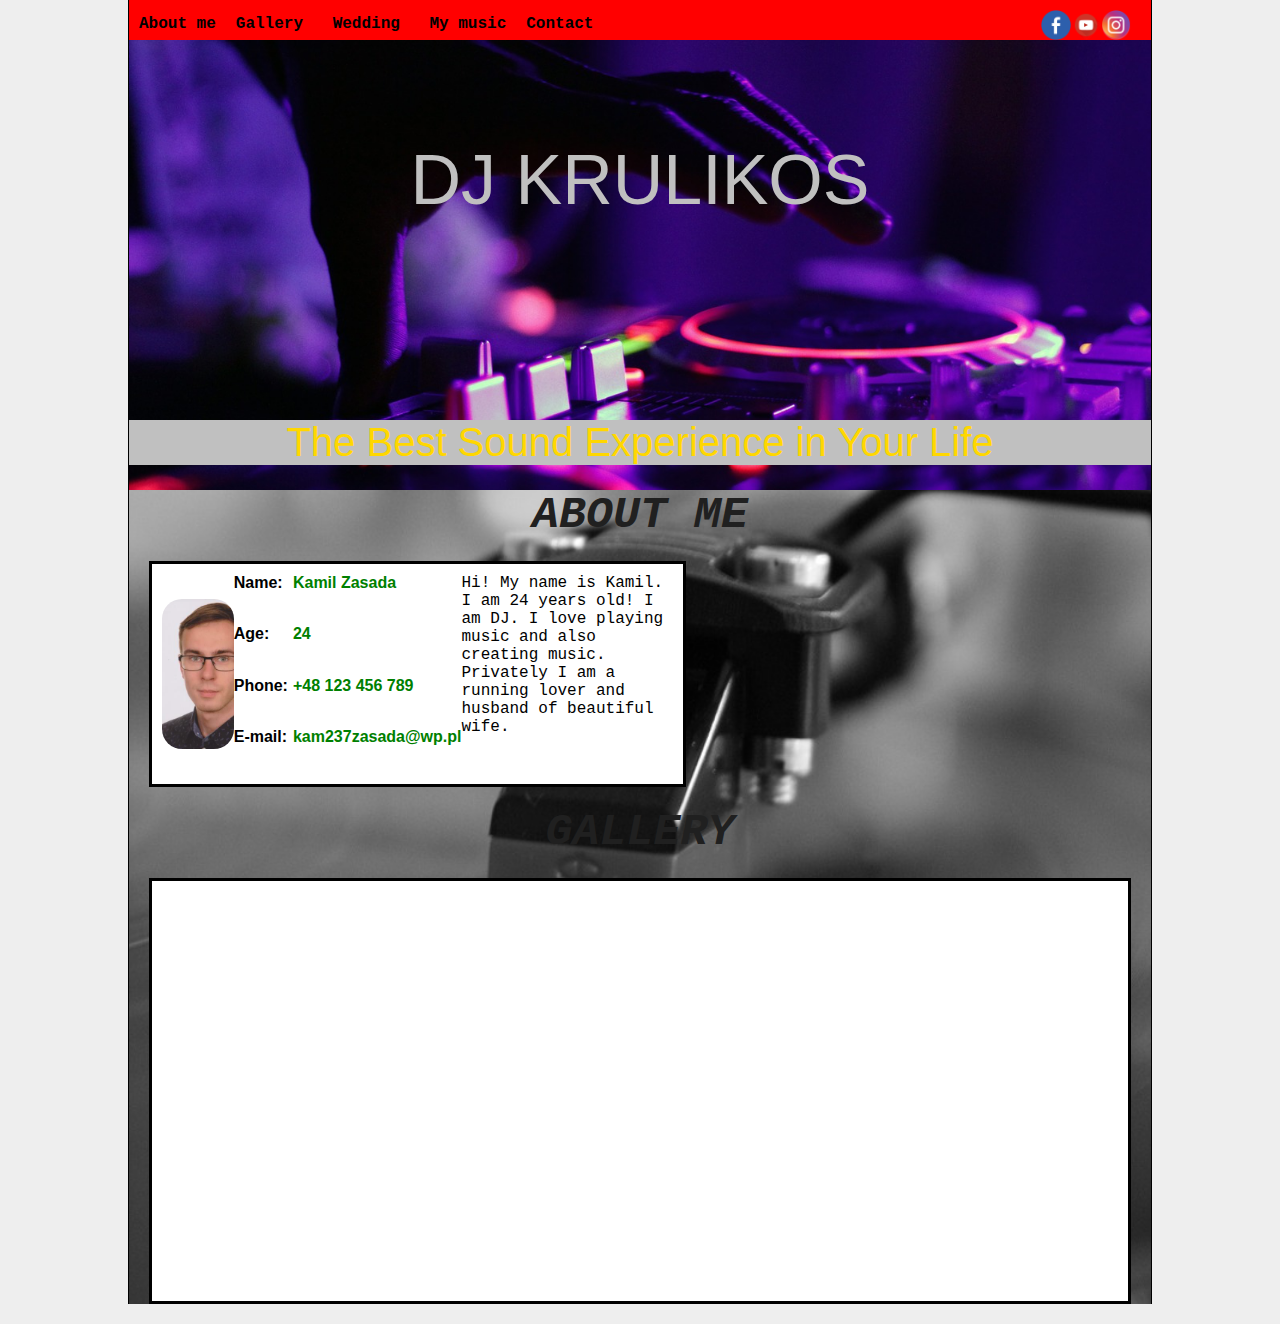
==== index.html @ 4d63aa5a "Add 'welcome', 'about me' and gallery sections" ====
<!DOCTYPE html>
<html lang="pl">
<head>
    <meta charset="utf-8">
    <title></title>
    <meta name="description" content="">
    <meta name="keywords" content="">
    <meta http-equiv="X-UA-Compatible" content="IE=edge, chrome-1">
    <meta name="author" content="Kamil Zasada">
    <link rel="stylesheet" href="css/style.css">
</head>

<body><section class="content"><header class="header">
    <div class="container_buttons">
        <div class="button">About me</div>
        <div class="button">Gallery</div>
        <div class="button">Wedding</div>
        <div class="button">My music</div>
        <div class="button">Contact</div>
    </div>
    <div class="container_icons">
        <div class="icon1 icon"></div>
        <div class="icon2 icon"></div>
        <div class="icon3 icon"></div>
    </div>
</header>
<section class="welcome">
    <div class="welcome_image">
    <div class="welcome_textbox textbox1" id="title">DJ KRULIKOS</div>
    <div class="welcome_textbox textbox2" id="title_2">The Best Sound Experience in Your Life</div>
</div>
</section>

<section class="about_me">
    <div class="section_header">ABOUT ME</div>
    <div class="aboutme_box">
        <div class="personal">
            <div class="first">Name: </div><div class="second">Kamil Zasada</div>
            <div class="first">Age: </div><div class="second">24</div>
            <div class="first">Phone: </div><div class="second">+48 123 456 789</div>
            <div class="first">E-mail: </div><div class="second">kam237zasada@wp.pl</div>
            
        </div>
        <p class="description">Hi! My name is Kamil. I am 24 years old! I am DJ. I love playing music and also creating music. Privately I am a running lover and husband of beautiful wife. </p>
        
        <div class="photo"></div>
    </div>
</section>

<section class="gallery">
        <div class="section_header">GALLERY</div>
        <div class="gallery_box">
            <div class="photos"></div>
            <div class="videos"></div>
        </div>

</section>

</section>
</body>




</html>
---- css/style.css ----
* {margin:0;
padding:0;}

body {
    
    background-color: #eee;
    
}
.content {
    background-image: url("images/background.jpg");
    margin: 0 10% 0 10%;
    border-left: 1px solid black;
    border-right: 1px solid black;
    background-size: cover;
    background-repeat: no-repeat;
}

div {
    font-family: "Courier New", serif;
}

.section_header {
    font-size: 45px;
    color: #202020;
    text-align: center;
    font-style: italic;
    font-weight: bold;
    
} 
.header {
    width: 100%;
    height: 40px;
    position: sticky;
    top: 0px;
    background-color: red;
  
    
    
}

.container_buttons {
    display: grid;
    grid-gap: 20px;
    grid-template-columns: repeat(5, 1fr);
    max-width: 50%;
    height: 40px;
    position: absolute;
    top: 15px;
    left: 10px;
   
    

}

.button {
    
    font-size: 16px;
    font-weight: bold;
    max-width: 80px;
    


}
.container_icons {
    display: grid;
    grid-template-columns: repeat(3, 1fr);
    position: absolute;
    top: 10px;
    right: 20px;


}

.icon {
    width: 30px;
    height: 30px;


}

.icon1 {
    background-image: url("images/facebook.png");
    background-size: contain;
}

.icon2 {
     background-image: url("images/youtube.png");
    background-size: contain; 
}

.icon3 {
    background-image: url("images/instagram.png");
    background-size: contain;
}




.welcome_image {
   
    height: 450px;
    background-image: url("images/welcome.jpg");
    background-size: cover;
    background-position: center;
    background-repeat: no-repeat; 
   
    
}


    

.textbox1 {
    transform: translateY(100px);
    
}

.textbox2 {
    transform: translateY(300px);
    background-color: silver;

}



#title {
    font-size: 70px;
    color: silver;
    font-family: "Helvetica", sans-serif;
    text-align: center;
    
}
#title_2 {
    font-size: 40px;
    color: gold;
    font-family: "Helvetica", sans-serif;
    text-align: center;
    
}

.aboutme_box {
    margin: 20px;
    padding: 10px;
    border: 3px solid black;
    background-color: white;
    width: 50%;
    height: 200px;
    display: flex;
    
    
}
.personal {
    display: grid;
    grid-template-columns: repeat(2, 1fr);
    
    grid-gap: 5px;
    
    
    
    
}
.personal > div {
    font-weight: bold;
    font-family: "Helvetica", sans-serif;
    color: black;

}
.personal .second {
    color: green;
    font-family: "Helvetica", sans-serif;

}



.description {
    
    



}

.photo {
    width: 100%;
    height: 150px; 
    background-image: url("images/photo.png");
    background-size: cover;
    background-repeat: no-repeat;
    border-radius: 20px;
    align-self: center;
    

    
    
    order: -1;
    
    
    
}

.gallery_box {
    margin: 20px;
    padding: 10px;
    border: 3px solid black;
    background-color: white;
    
    height: 400px;
    display: flex;

}
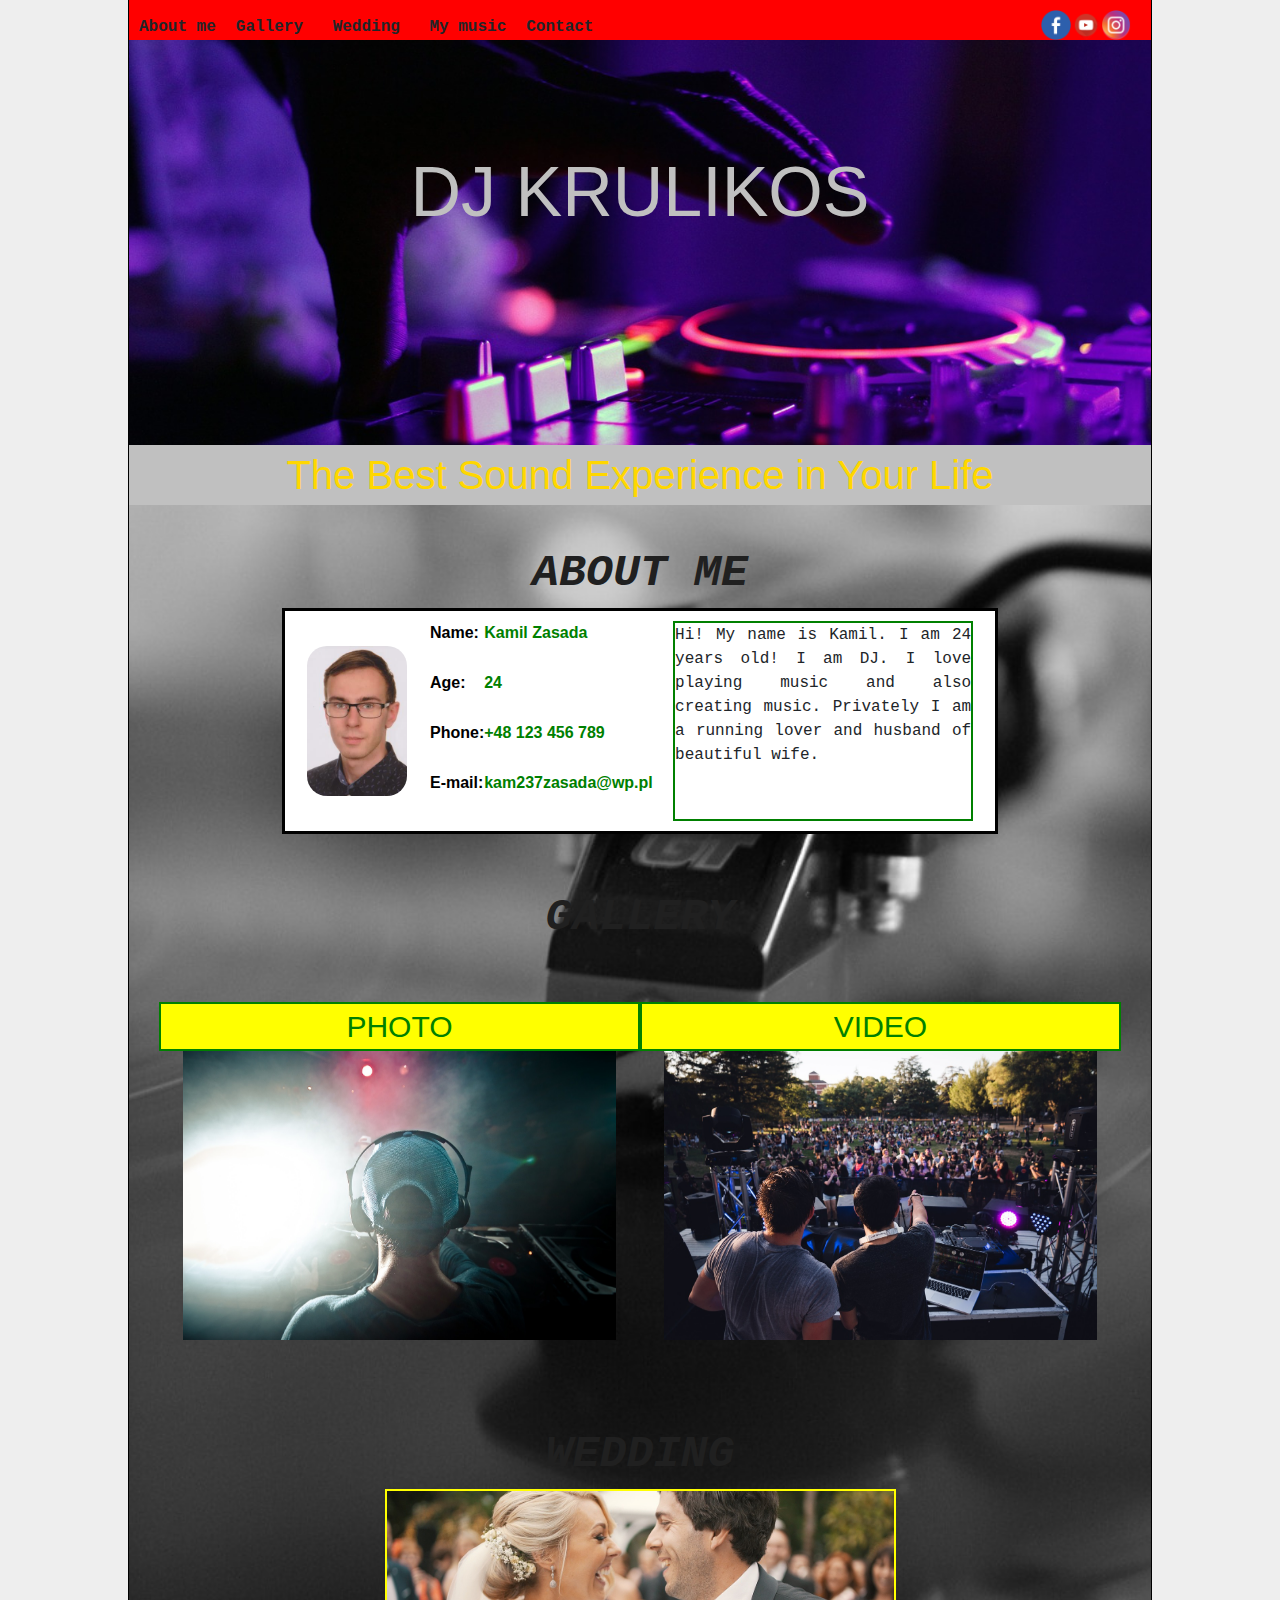
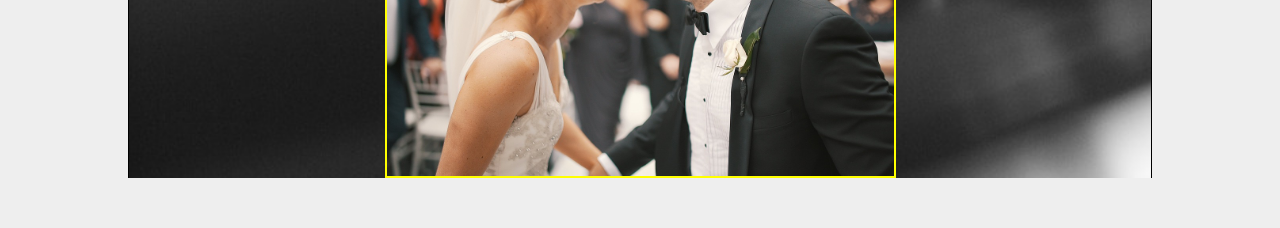
==== commit d8ba9f84: "Complete 'gallery' section, add 'wedding' secion. Add some responsiveness" ====
--- a/index.html
+++ b/index.html
@@ -7,6 +7,7 @@
     <meta name="keywords" content="">
     <meta http-equiv="X-UA-Compatible" content="IE=edge, chrome-1">
     <meta name="author" content="Kamil Zasada">
+    <link rel="stylesheet" href="css/bootstrap/bootstrap.min.css">
     <link rel="stylesheet" href="css/style.css">
 </head>
 
@@ -41,7 +42,7 @@
             <div class="first">E-mail: </div><div class="second">kam237zasada@wp.pl</div>
             
         </div>
-        <p class="description">Hi! My name is Kamil. I am 24 years old! I am DJ. I love playing music and also creating music. Privately I am a running lover and husband of beautiful wife. </p>
+        <div class="description">Hi! My name is Kamil. I am 24 years old! I am DJ. I love playing music and also creating music. Privately I am a running lover and husband of beautiful wife. </div>
         
         <div class="photo"></div>
     </div>
@@ -50,13 +51,29 @@
 <section class="gallery">
         <div class="section_header">GALLERY</div>
         <div class="gallery_box">
-            <div class="photos"></div>
-            <div class="videos"></div>
+            <div class="photos"><div id="photos">PHOTO</div><a href="photo.html" target="_blank"><img src="css/images/photo_1.jpg"></a></div>
+            <div class="videos"><div id="photos">VIDEO</div><a href="http://youtube.com" target="_blank"><img src="css/images/video.jpg"></a></div>
         </div>
 
 </section>
 
+<section class="wedding">
+    <div class="section_header">WEDDING</div>
+        <div class="wedding_box">
+            <div class="photos"><img src="css/images/wedding.jpg"></div>
+            <div class="show_text">Do you need a professional DJ for your Wedding? I can create great atmosphere with the best music. Everybody would be dancing and having really great time. </div>
+        </div>
+        
+
 </section>
+
+</section>
+
+<script src="https://code.jquery.com/jquery-3.3.1.slim.min.js" integrity="sha384-q8i/X+965DzO0rT7abK41JStQIAqVgRVzpbzo5smXKp4YfRvH+8abtTE1Pi6jizo" crossorigin="anonymous"></script>
+	
+	<script src="https://cdnjs.cloudflare.com/ajax/libs/popper.js/1.14.3/umd/popper.min.js" integrity="sha384-ZMP7rVo3mIykV+2+9J3UJ46jBk0WLaUAdn689aCwoqbBJiSnjAK/l8WvCWPIPm49" crossorigin="anonymous"></script>
+	
+	<script src="js/bootstrap.min.js"></script>
 </body>
 
 
--- a/css/style.css
+++ b/css/style.css
@@ -15,8 +15,8 @@
     background-repeat: no-repeat;
 }
 
-div {
-    font-family: "Courier New", serif;
+section {
+    margin-bottom: 50px;
 }
 
 .section_header {
@@ -33,11 +33,11 @@
     position: sticky;
     top: 0px;
     background-color: red;
-  
-    
-    
-}
-
+}
+
+div {
+    font-family: "Courier New", serif;
+}
 .container_buttons {
     display: grid;
     grid-gap: 20px;
@@ -139,21 +139,25 @@
 }
 
 .aboutme_box {
-    margin: 20px;
+    margin-left: 15%;
     padding: 10px;
     border: 3px solid black;
     background-color: white;
-    width: 50%;
-    height: 200px;
+    
+    
     display: flex;
-    
+    width: 70%;
+    flex-wrap:wrap;
+    justify-content: space-around;
+
     
 }
 .personal {
     display: grid;
     grid-template-columns: repeat(2, 1fr);
-    
-    grid-gap: 5px;
+    width: 220px;
+    
+    flex: 100%, 1, 1;
     
     
     
@@ -170,43 +174,143 @@
     font-family: "Helvetica", sans-serif;
 
 }
-
-
-
 .description {
     
-    
-
-
-
-}
+    text-align: justify;
+    align-self: stretch;
+    border: 2px green solid;
+    height: 200px;
+    width: 300px;
+    flex: 100%, 1, 1;
+    word-wrap: break-word;
+}
+
 
 .photo {
-    width: 100%;
+    width: 100px;
     height: 150px; 
     background-image: url("images/photo.png");
     background-size: cover;
     background-repeat: no-repeat;
     border-radius: 20px;
     align-self: center;
-    
-
-    
-    
     order: -1;
-    
-    
+    flex: 100%, 1, 1;
     
 }
 
 .gallery_box {
     margin: 20px;
     padding: 10px;
-    border: 3px solid black;
-    background-color: white;
+    
     
     height: 400px;
     display: flex;
-
-}
-
+    flex-wrap:wrap;
+    justify-content: space-around;
+   
+
+}
+
+.photos {
+   
+width: 45%;
+min-width: 200px;
+align-self: center;
+flex-grow: 1;
+
+
+}
+
+.photos img {
+    width: 90%;
+    height: auto;
+    position:relative;
+    left: 5%;
+    
+   
+
+}
+
+.videos {
+    
+    width: 45%;
+    min-width: 200px;
+    align-self: center;
+    flex-grow:1;
+    
+}
+.videos img {
+    width: 90%;
+    height: auto;
+    position:relative;
+    left: 5%;
+   
+    
+   
+
+}
+#photos {
+    font-family: "Helvetica", sans-serif;
+    font-size: 30px;
+    color: green;
+    text-align: center;
+    
+    width: 100%;
+    
+    
+    background-color: yellow;
+    border: 2px green solid;
+    box-sizing: border-box;
+
+}
+#videos {
+    font-family: "Helvetica", sans-serif;
+    font-size: 30px;
+    color: green;
+    text-align: center;
+    
+    width: 100%;
+    
+    
+    background-color: yellow;
+    border: 2px green solid;
+    box-sizing: border-box;
+
+}
+.wedding_box {
+    display: flex;
+    justify-content: center;
+    position: relative;
+    border: 2px solid yellow;
+    width: 50%;
+    height: auto;
+    margin-left: 25%;
+    margin-right: 25%;
+
+}
+.wedding_box .photos img {
+
+    width: 100%;
+    height: auto;
+    left: 0;
+}
+
+.show_text {
+    position: absolute;
+    left: 10px;
+    right: 2%;
+    bottom: 2%;
+    color: yellow;
+    text-align: center;
+    opacity: 0;
+    background-color: black;
+    transition: 1s ease-in-out;
+
+}
+.wedding_box:hover .show_text {
+    
+    opacity:0.8;
+
+}
+
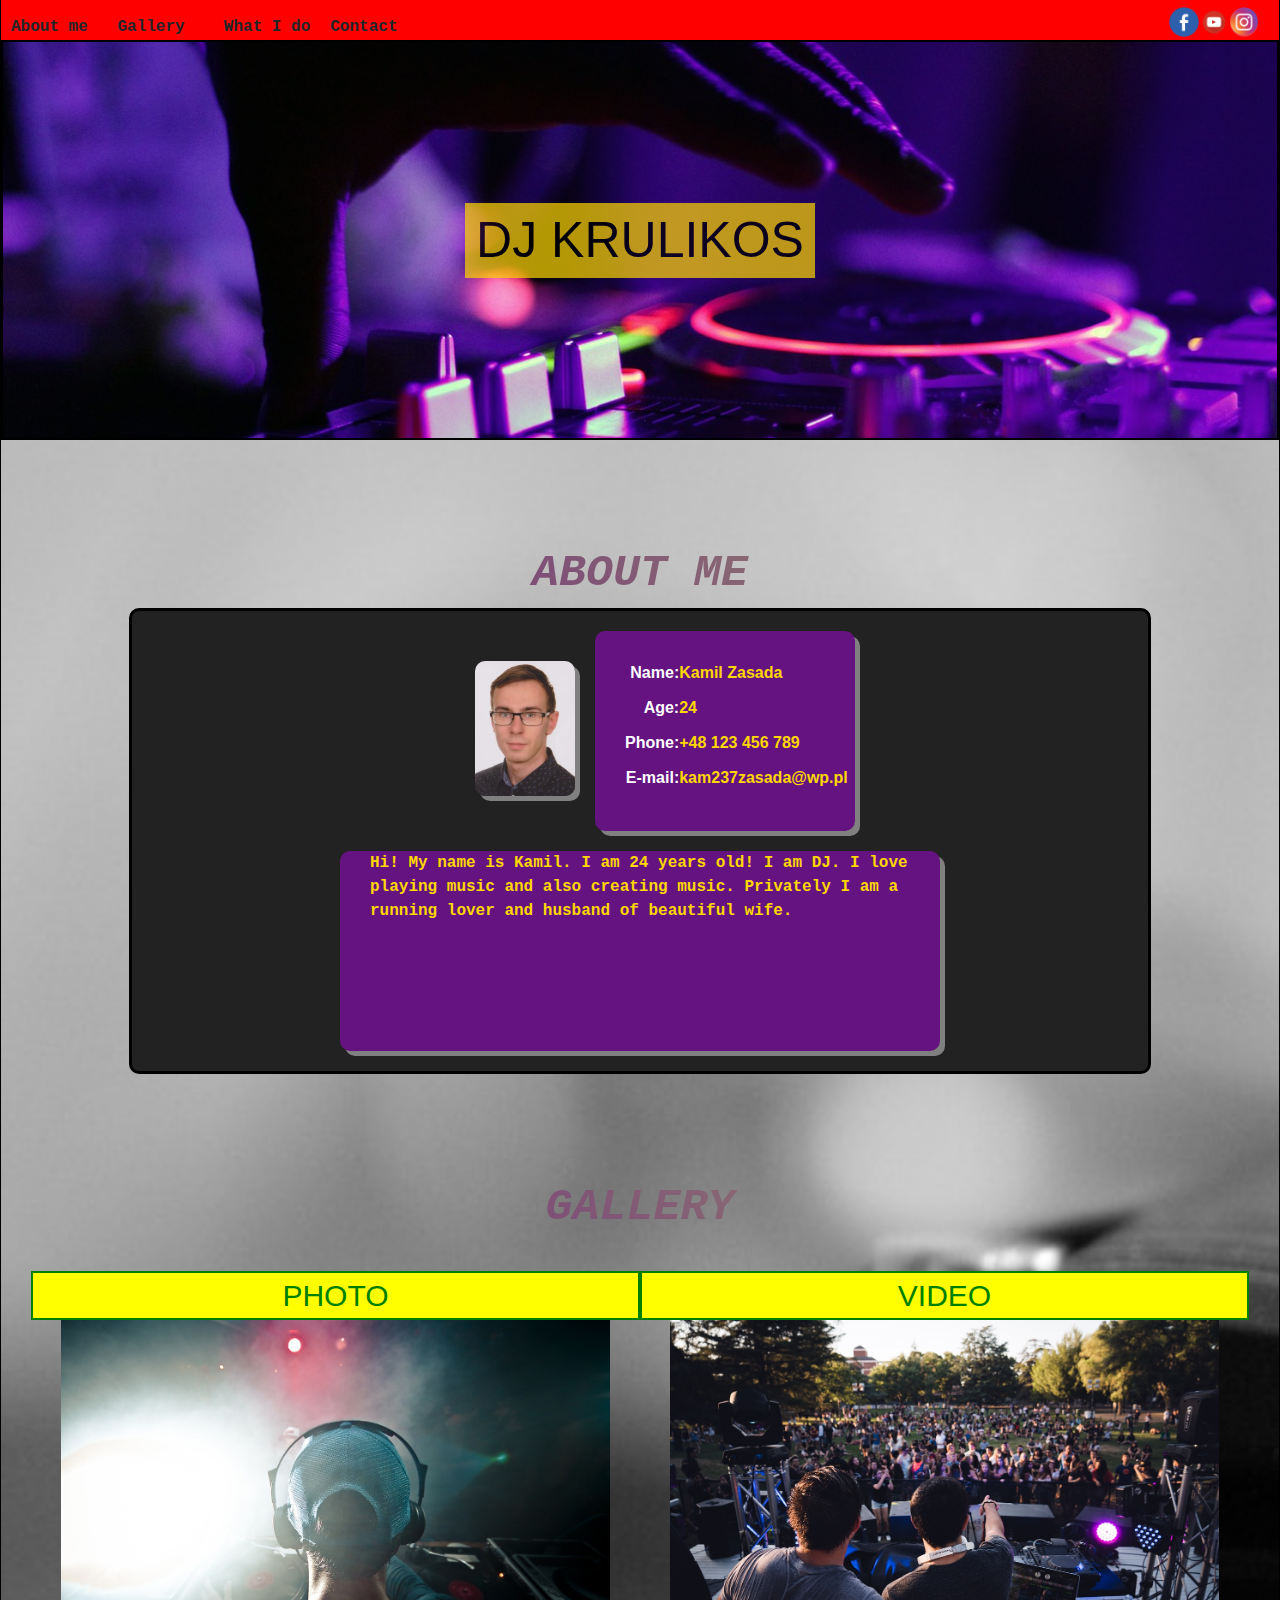
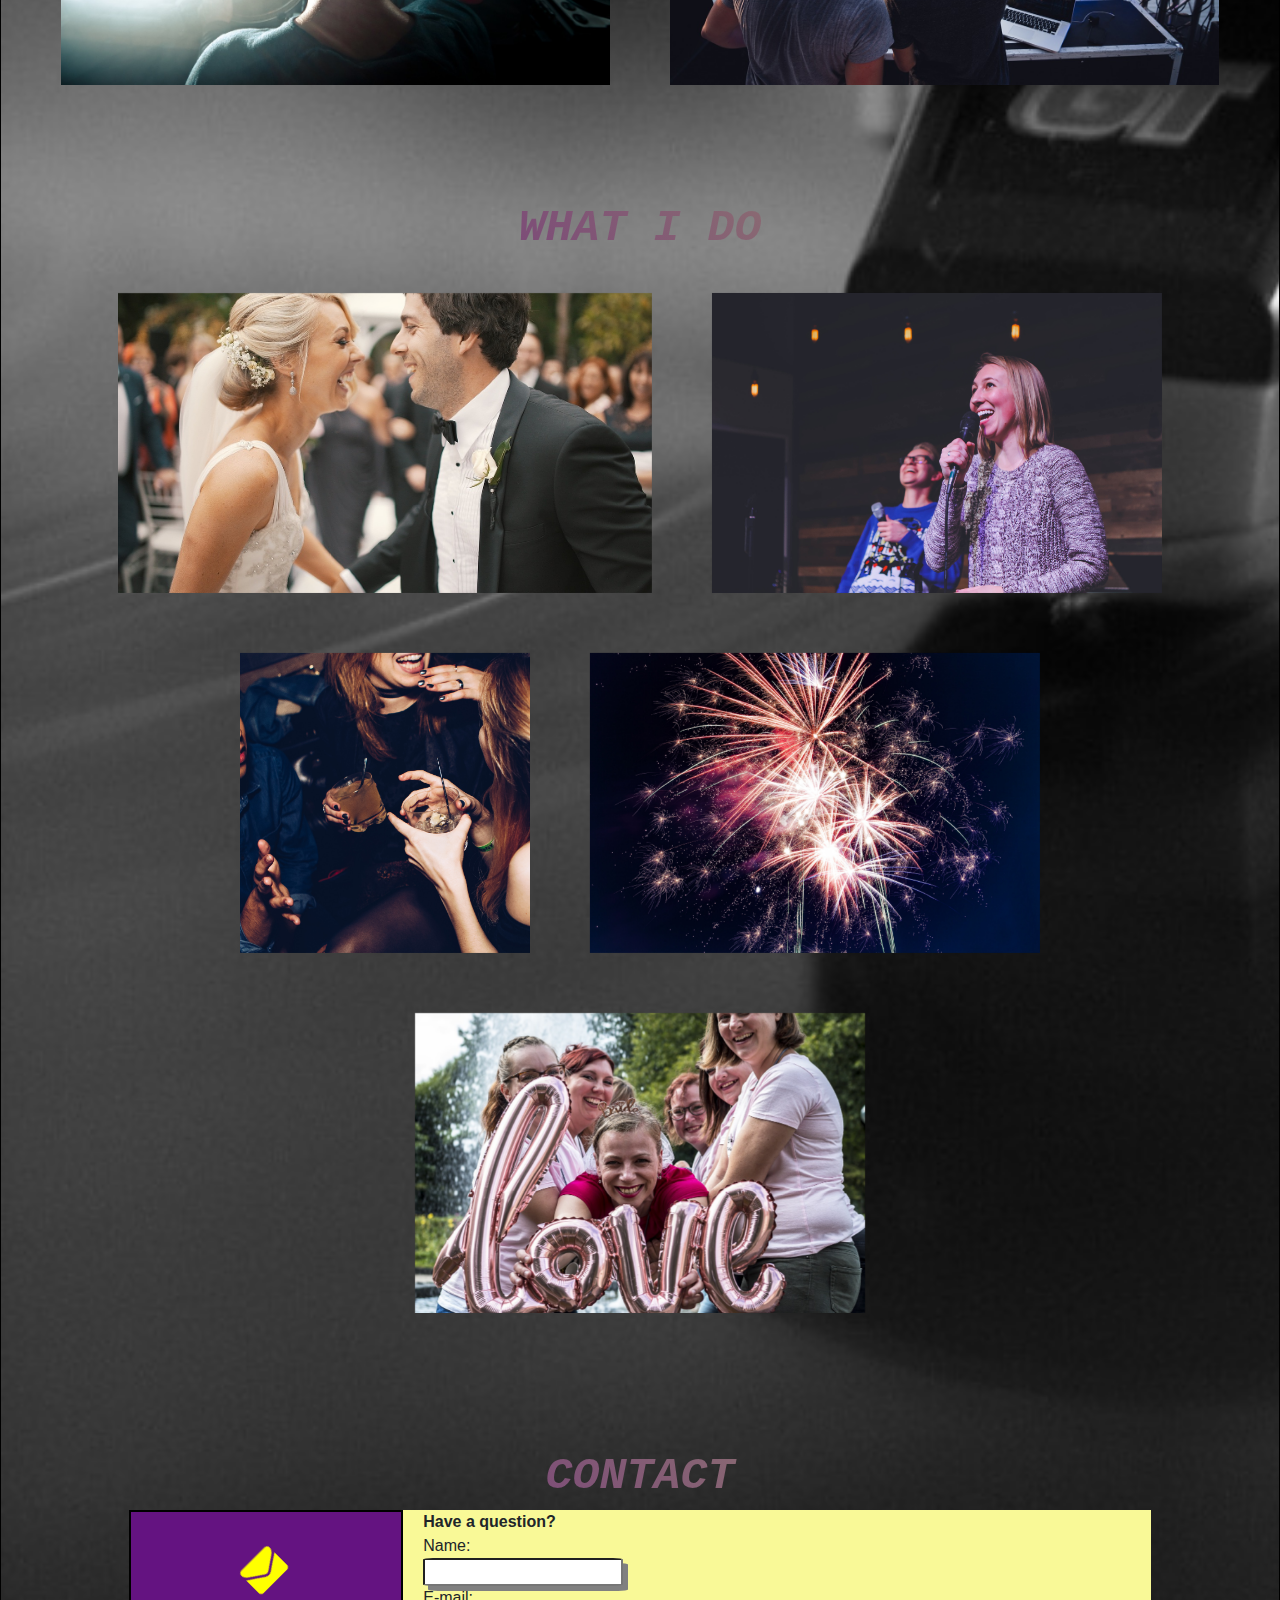
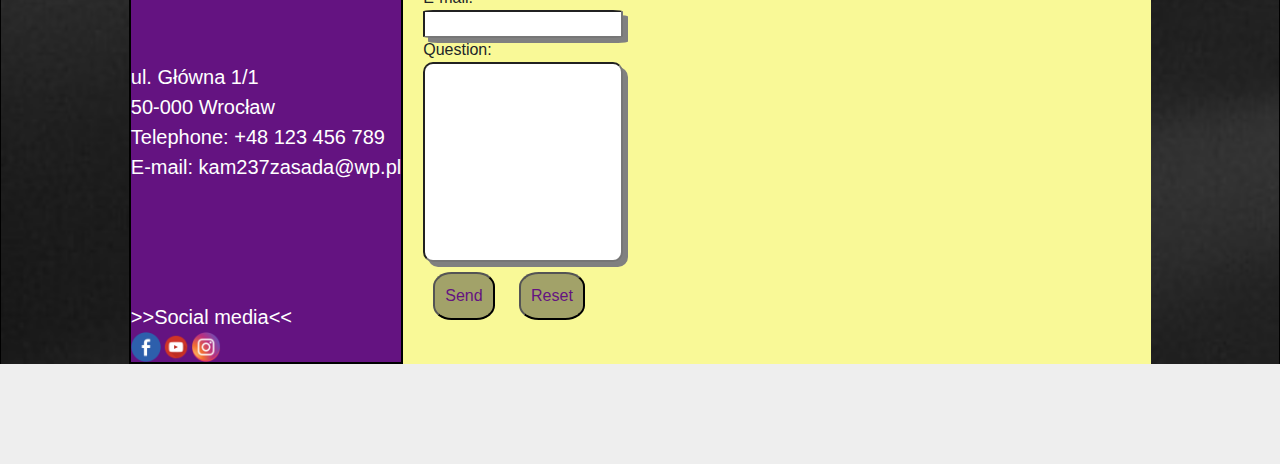
==== commit 46c228b3: "Add all content, including forms, contact, 'what i do' section. Change some styling and add transiti" ====
--- a/index.html
+++ b/index.html
@@ -1,5 +1,5 @@
 <!DOCTYPE html>
-<html lang="pl">
+<html lang="en">
 <head>
     <meta charset="utf-8">
     <title></title>
@@ -9,15 +9,18 @@
     <meta name="author" content="Kamil Zasada">
     <link rel="stylesheet" href="css/bootstrap/bootstrap.min.css">
     <link rel="stylesheet" href="css/style.css">
+    <link rel="stylesheet" href="fontello/css/fontello.css">
 </head>
 
-<body><section class="content"><header class="header">
+<body>
+<section class="content">
+
+<header class="header">
     <div class="container_buttons">
-        <div class="button">About me</div>
-        <div class="button">Gallery</div>
-        <div class="button">Wedding</div>
-        <div class="button">My music</div>
-        <div class="button">Contact</div>
+        <div class="menu_button">About me</div>
+        <div class="menu_button">Gallery</div>
+        <div class="menu_button">What I do</div>
+        <div class="menu_button">Contact</div>
     </div>
     <div class="container_icons">
         <div class="icon1 icon"></div>
@@ -28,8 +31,7 @@
 <section class="welcome">
     <div class="welcome_image">
     <div class="welcome_textbox textbox1" id="title">DJ KRULIKOS</div>
-    <div class="welcome_textbox textbox2" id="title_2">The Best Sound Experience in Your Life</div>
-</div>
+    </div>
 </section>
 
 <section class="about_me">
@@ -44,29 +46,67 @@
         </div>
         <div class="description">Hi! My name is Kamil. I am 24 years old! I am DJ. I love playing music and also creating music. Privately I am a running lover and husband of beautiful wife. </div>
         
-        <div class="photo"></div>
+        <div class="photo"><img src="css/images/photo.png"></div>
     </div>
 </section>
 
 <section class="gallery">
         <div class="section_header">GALLERY</div>
         <div class="gallery_box">
-            <div class="photos"><div id="photos">PHOTO</div><a href="photo.html" target="_blank"><img src="css/images/photo_1.jpg"></a></div>
-            <div class="videos"><div id="photos">VIDEO</div><a href="http://youtube.com" target="_blank"><img src="css/images/video.jpg"></a></div>
+            <div class="photos"><div id="photos">PHOTO</div><a class="link_photos"href="photo.html" target="_blank"><img src="css/images/photo_1.jpg" alt="Photos"><p class="overlay_text_photo"><i class="icon-camera"></i>Show More</p></a></div>
+            <div class="videos"><div id="photos">VIDEO</div><a class="link_videos" href="http://youtube.com" target="_blank"><img src="css/images/video.jpg" alt="Videos"><p class="overlay_text_video"><i class="icon-youtube"></i>Go to YT Channel</p></a></div>
         </div>
 
 </section>
 
-<section class="wedding">
-    <div class="section_header">WEDDING</div>
-        <div class="wedding_box">
-            <div class="photos"><img src="css/images/wedding.jpg"></div>
-            <div class="show_text">Do you need a professional DJ for your Wedding? I can create great atmosphere with the best music. Everybody would be dancing and having really great time. </div>
-        </div>
+<section class="whatido">
+    <div class="section_header">WHAT I DO</div>
+        <div class="whatido_box">
+            <div class="item wedding"><img src="css/images/wedding.jpg" alt="wedding">
+            <p class="show_text">Wedding</p></div>
+            <div class="item karaoke"><img src="css/images/karaoke.jpg">
+            <p class="show_text">Karaoke</p></div>
+            <div class="item party"><img src="css/images/party.jpg">
+            <p class="show_text">Party</p></div>
+            <div class="item newyearseve"><img src="css/images/newyearseve.jpg">
+            <p class="show_text">New Year's Eve</p></div>
+            <div class="item bacheloretteparty"><img src="css/images/bachelorette.jpg">
+            <p class="show_text">Bachelorette Party</p></div>
+                </div>
         
 
 </section>
+<section class="contact">
+    <div class="section_header">CONTACT</div>
+    <div class="contact_box">
+        <div class="data">
+            <div class="icon_mail"><i class="icon-mail-alt"></i></div><br>
+            ul. Główna 1/1<br>
+            50-000 Wrocław<br>
+            Telephone: +48 123 456 789<br>
+            E-mail: kam237zasada@wp.pl<br>
+            <br><br><br><br>
+            >>Social media<<
+            <div class="social_media">
+                <div class="icon icon1"></div>
+                <div class="icon icon2"></div>
+                <div class="icon icon3"></div>
+            </div>
+    </div>
+        <div class="form">
+           <strong>Have a question?</strong>
+            <form action="mailto:kam237zasada@wp.pl" method="post">
+                Name: <br><input class="input" type="text" name="name"><br>
+                E-mail:  <br> <input class=" input"type="text" name="email"><br>
+                Question:<br> <input class="input question"type="text" name="question"><br>
+                <input class="button" type="submit" value="Send">
+                <input class="button" type="reset" value="Reset">
 
+            </form>
+        </div>
+    </div>
+
+</section>
 </section>
 
 <script src="https://code.jquery.com/jquery-3.3.1.slim.min.js" integrity="sha384-q8i/X+965DzO0rT7abK41JStQIAqVgRVzpbzo5smXKp4YfRvH+8abtTE1Pi6jizo" crossorigin="anonymous"></script>
--- a/css/style.css
+++ b/css/style.css
@@ -8,7 +8,6 @@
 }
 .content {
     background-image: url("images/background.jpg");
-    margin: 0 10% 0 10%;
     border-left: 1px solid black;
     border-right: 1px solid black;
     background-size: cover;
@@ -16,12 +15,14 @@
 }
 
 section {
-    margin-bottom: 50px;
+    margin-bottom: 100px;
 }
 
 .section_header {
     font-size: 45px;
-    color: #202020;
+    background: linear-gradient(45deg,#641381, #A2A269);
+    background-clip: text;
+    -webkit-text-fill-color:transparent;
     text-align: center;
     font-style: italic;
     font-weight: bold;
@@ -52,11 +53,11 @@
 
 }
 
-.button {
+.menu_button {
     
     font-size: 16px;
     font-weight: bold;
-    max-width: 80px;
+    max-width: 150px;
     
 
 
@@ -65,7 +66,7 @@
     display: grid;
     grid-template-columns: repeat(3, 1fr);
     position: absolute;
-    top: 10px;
+    top: 7px;
     right: 20px;
 
 
@@ -97,12 +98,16 @@
 
 
 .welcome_image {
-   
-    height: 450px;
+    height: 400px;
+
     background-image: url("images/welcome.jpg");
     background-size: cover;
     background-position: center;
     background-repeat: no-repeat; 
+    border: 2px solid black;
+    display:flex;
+    justify-content: center;
+
    
     
 }
@@ -111,53 +116,47 @@
     
 
 .textbox1 {
-    transform: translateY(100px);
-    
-}
-
-.textbox2 {
-    transform: translateY(300px);
-    background-color: silver;
-
-}
+    color: black;
+    background-color: gold;
+    width: 350px;
+    align-self: center;
+    opacity: 0.7;
+    
+}
+
 
 
 
 #title {
-    font-size: 70px;
-    color: silver;
-    font-family: "Helvetica", sans-serif;
-    text-align: center;
-    
-}
-#title_2 {
-    font-size: 40px;
-    color: gold;
-    font-family: "Helvetica", sans-serif;
-    text-align: center;
-    
+    font-size: 50px;
+    font-family: "Helvetica", sans-serif;
+    text-align: center;
 }
 
 .aboutme_box {
-    margin-left: 15%;
     padding: 10px;
     border: 3px solid black;
     background-color: white;
-    
-    
+    width: 80%;
+    margin-left: 10%;
+    background-color: #222222;
+    border-radius: 10px;
     display: flex;
-    width: 70%;
     flex-wrap:wrap;
-    justify-content: space-around;
+    justify-content: center;
+    align-content: flex-start;
 
     
 }
 .personal {
     display: grid;
-    grid-template-columns: repeat(2, 1fr);
-    width: 220px;
-    
-    flex: 100%, 1, 1;
+    grid-template-columns: repeat(2,1fr);
+    width: 25%;
+    min-width: 260px;
+    background-color: #641381;
+    border-radius:10px;
+    padding: 30px;
+    height: 200px;
     
     
     
@@ -166,45 +165,65 @@
 .personal > div {
     font-weight: bold;
     font-family: "Helvetica", sans-serif;
-    color: black;
-
+    color:white;
+
+}
+.personal .first {
+    text-align: right;
 }
 .personal .second {
-    color: green;
-    font-family: "Helvetica", sans-serif;
+    color:gold;
+    font-family: "Helvetica", sans-serif;
+    text-align: left;
 
 }
 .description {
     
-    text-align: justify;
+    word-wrap: wrap;
     align-self: stretch;
-    border: 2px green solid;
     height: 200px;
-    width: 300px;
-    flex: 100%, 1, 1;
+    min-width: 250px;
+    max-height: 300px;
+    max-width: 600px;
     word-wrap: break-word;
+    padding-left: 30px;
+    background-color: #641381;
+    border-radius:10px;
+    color: gold;
+    font-weight: bold;
+    align-self: flex-start;
 }
 
 
 .photo {
+    width: 10%;
+    height: 200px;
+    border-radius: 10px;
+    text-align: right;
+    order: -1;
+    min-width: 150px;
+}
+.photo img {
     width: 100px;
-    height: 150px; 
-    background-image: url("images/photo.png");
-    background-size: cover;
-    background-repeat: no-repeat;
-    border-radius: 20px;
-    align-self: center;
-    order: -1;
-    flex: 100%, 1, 1;
-    
+    height: auto;
+    box-shadow: 5px 5px gray; 
+    border-radius: 10px; 
+    position:relative;
+    top: 30px;  
+
+}
+.aboutme_box > div {
+    margin: 10px;
+    box-shadow: 5px 5px gray;
+
+}
+.aboutme_box .photo {
+    box-shadow: none;
 }
 
 .gallery_box {
     margin: 20px;
     padding: 10px;
-    
-    
-    height: 400px;
     display: flex;
     flex-wrap:wrap;
     justify-content: space-around;
@@ -218,6 +237,7 @@
 min-width: 200px;
 align-self: center;
 flex-grow: 1;
+position:relative;
 
 
 }
@@ -227,9 +247,23 @@
     height: auto;
     position:relative;
     left: 5%;
-    
-   
-
+}
+
+
+.overlay_text_photo {
+position:absolute;    
+bottom: 40%;
+width:90%;
+left: 5%;
+text-align:center;
+font-size: 25px;
+font-family: "Helvetica", sans-serif;
+background-color: #641381;
+opacity:0;
+transition: 0.5s ease-in-out;
+}
+.link_photos:hover .overlay_text_photo {
+    opacity: 1;
 }
 
 .videos {
@@ -238,6 +272,7 @@
     min-width: 200px;
     align-self: center;
     flex-grow:1;
+    position:relative;
     
 }
 .videos img {
@@ -245,11 +280,24 @@
     height: auto;
     position:relative;
     left: 5%;
-   
-    
-   
-
-}
+}
+.overlay_text_video {
+    position:absolute;    
+    bottom: 40%;
+    width:90%;
+    left: 5%;
+    text-align:center;
+    font-size: 25px;
+    font-family: "Helvetica", sans-serif;
+    background-color: #641381;
+    opacity:0;
+    transition: 0.5s ease-in-out;
+}
+.link_videos:hover .overlay_text_video {
+    opacity: 1;
+}
+
+
 #photos {
     font-family: "Helvetica", sans-serif;
     font-size: 30px;
@@ -278,39 +326,105 @@
     box-sizing: border-box;
 
 }
-.wedding_box {
+.whatido_box {
     display: flex;
     justify-content: center;
+    height: auto;
+    flex-wrap: wrap;
+
+
+}
+.item {
+    margin: 30px;
     position: relative;
-    border: 2px solid yellow;
-    width: 50%;
-    height: auto;
-    margin-left: 25%;
-    margin-right: 25%;
-
-}
-.wedding_box .photos img {
-
-    width: 100%;
-    height: auto;
-    left: 0;
-}
-
+    transition: transform 1s ease-in-out;
+
+}
+
+.whatido_box img {
+    height: 300px;
+    width: auto;
+}
 .show_text {
     position: absolute;
-    left: 10px;
-    right: 2%;
-    bottom: 2%;
-    color: yellow;
-    text-align: center;
+    font-family: "Helvetica", sans-serif;   
+    font-size: 25px; 
+    text-align: center;
+    top: 0;
+    bottom: 0;
+    right: 0;
+    left: 0;
     opacity: 0;
-    background-color: black;
+    background-color:#641381;
     transition: 1s ease-in-out;
-
-}
-.wedding_box:hover .show_text {
+    width: 100%;
+    height: 100%;
+    color: gold;
+
+
+}
+.whatido_box > .item:hover .show_text {
     
     opacity:0.8;
-
-}
-
+}
+.item:hover {
+    
+    transform: scale(0.8);
+
+}
+
+
+.contact_box{
+    background-color: #F9F997;
+    display:flex;
+    flex-wrap:wrap;
+    width: 80%;
+    height:100%;
+    margin-left: 10%;
+    }
+
+.data {
+    font-family: "Helvetica", sans-serif;
+    font-size: 20px;
+    background-color: #641381;
+    color: white;
+    border: solid black 2px;
+}
+.icon_mail {
+    padding: 30px;
+    color:yellow;
+    font-size: 40px;
+    width: 100%;
+    text-align: center;
+    transform: rotate(-45deg);
+}
+.form {
+    font-family: Arial, sans-serif;
+    margin-left: 20px;
+    
+}
+.social_media {
+    display:flex;
+}
+
+.input{
+    width: 200px;
+    border-radius: 5%;
+    box-shadow: 5px 5px gray;
+}
+
+.question  { height: 200px;
+    word-wrap: wrap;
+    text-align:top;
+    text-align:left;
+
+}
+.button {
+    background-color: #A2A269;
+    color: #641381;
+    border-radius:30%;
+    margin: 10px;
+padding: 10px;}
+
+
+
--- a/fontello/css/fontello.css
+++ b/fontello/css/fontello.css
@@ -0,0 +1,2414 @@
+@font-face {
+  font-family: 'fontello';
+  src: url('../font/fontello.eot?7792071');
+  src: url('../font/fontello.eot?7792071#iefix') format('embedded-opentype'),
+       url('../font/fontello.woff2?7792071') format('woff2'),
+       url('../font/fontello.woff?7792071') format('woff'),
+       url('../font/fontello.ttf?7792071') format('truetype'),
+       url('../font/fontello.svg?7792071#fontello') format('svg');
+  font-weight: normal;
+  font-style: normal;
+}
+/* Chrome hack: SVG is rendered more smooth in Windozze. 100% magic, uncomment if you need it. */
+/* Note, that will break hinting! In other OS-es font will be not as sharp as it could be */
+/*
+@media screen and (-webkit-min-device-pixel-ratio:0) {
+  @font-face {
+    font-family: 'fontello';
+    src: url('../font/fontello.svg?7792071#fontello') format('svg');
+  }
+}
+*/
+ 
+ [class^="icon-"]:before, [class*=" icon-"]:before {
+  font-family: "fontello";
+  font-style: normal;
+  font-weight: normal;
+  speak: none;
+ 
+  display: inline-block;
+  text-decoration: inherit;
+  width: 1em;
+  margin-right: .2em;
+  text-align: center;
+  /* opacity: .8; */
+ 
+  /* For safety - reset parent styles, that can break glyph codes*/
+  font-variant: normal;
+  text-transform: none;
+ 
+  /* fix buttons height, for twitter bootstrap */
+  line-height: 1em;
+ 
+  /* Animation center compensation - margins should be symmetric */
+  /* remove if not needed */
+  margin-left: .2em;
+ 
+  /* you can be more comfortable with increased icons size */
+  /* font-size: 120%; */
+ 
+  /* Font smoothing. That was taken from TWBS */
+  -webkit-font-smoothing: antialiased;
+  -moz-osx-font-smoothing: grayscale;
+ 
+  /* Uncomment for 3D effect */
+  /* text-shadow: 1px 1px 1px rgba(127, 127, 127, 0.3); */
+}
+ 
+.icon-mail:before { content: '\e800'; } /* '' */
+.icon-th-large:before { content: '\e801'; } /* '' */
+.icon-th:before { content: '\e802'; } /* '' */
+.icon-vimeo-3:before { content: '\e803'; } /* '' */
+.icon-emo-happy:before { content: '\e804'; } /* '' */
+.icon-emo-wink:before { content: '\e805'; } /* '' */
+.icon-emo-unhappy:before { content: '\e806'; } /* '' */
+.icon-emo-sleep:before { content: '\e807'; } /* '' */
+.icon-emo-thumbsup:before { content: '\e808'; } /* '' */
+.icon-emo-devil:before { content: '\e809'; } /* '' */
+.icon-emo-surprised:before { content: '\e80a'; } /* '' */
+.icon-emo-tongue:before { content: '\e80b'; } /* '' */
+.icon-emo-coffee:before { content: '\e80c'; } /* '' */
+.icon-emo-sunglasses:before { content: '\e80d'; } /* '' */
+.icon-emo-displeased:before { content: '\e80e'; } /* '' */
+.icon-emo-beer:before { content: '\e80f'; } /* '' */
+.icon-emo-grin:before { content: '\e810'; } /* '' */
+.icon-emo-angry:before { content: '\e811'; } /* '' */
+.icon-emo-saint:before { content: '\e812'; } /* '' */
+.icon-emo-wink2:before { content: '\e813'; } /* '' */
+.icon-emo-cry:before { content: '\e814'; } /* '' */
+.icon-emo-shoot:before { content: '\e815'; } /* '' */
+.icon-emo-squint:before { content: '\e816'; } /* '' */
+.icon-emo-laugh:before { content: '\e817'; } /* '' */
+.icon-glass:before { content: '\e818'; } /* '' */
+.icon-music:before { content: '\e819'; } /* '' */
+.icon-heart:before { content: '\e81a'; } /* '' */
+.icon-heart-empty:before { content: '\e81b'; } /* '' */
+.icon-star:before { content: '\e81c'; } /* '' */
+.icon-star-empty:before { content: '\e81d'; } /* '' */
+.icon-star-half:before { content: '\e81e'; } /* '' */
+.icon-user:before { content: '\e81f'; } /* '' */
+.icon-users:before { content: '\e820'; } /* '' */
+.icon-video:before { content: '\e821'; } /* '' */
+.icon-videocam:before { content: '\e822'; } /* '' */
+.icon-picture:before { content: '\e823'; } /* '' */
+.icon-th-list:before { content: '\e824'; } /* '' */
+.icon-ok:before { content: '\e825'; } /* '' */
+.icon-ok-circled:before { content: '\e826'; } /* '' */
+.icon-ok-circled2:before { content: '\e827'; } /* '' */
+.icon-cancel:before { content: '\e828'; } /* '' */
+.icon-cancel-circled:before { content: '\e829'; } /* '' */
+.icon-cancel-circled2:before { content: '\e82a'; } /* '' */
+.icon-plus:before { content: '\e82b'; } /* '' */
+.icon-plus-circled:before { content: '\e82c'; } /* '' */
+.icon-minus:before { content: '\e82d'; } /* '' */
+.icon-minus-circled:before { content: '\e82e'; } /* '' */
+.icon-help-circled:before { content: '\e82f'; } /* '' */
+.icon-spin1:before { content: '\e830'; } /* '' */
+.icon-spin2:before { content: '\e831'; } /* '' */
+.icon-spin3:before { content: '\e832'; } /* '' */
+.icon-info-circled:before { content: '\e833'; } /* '' */
+.icon-spin4:before { content: '\e834'; } /* '' */
+.icon-home:before { content: '\e835'; } /* '' */
+.icon-link:before { content: '\e836'; } /* '' */
+.icon-attach:before { content: '\e837'; } /* '' */
+.icon-spin5:before { content: '\e838'; } /* '' */
+.icon-spin6:before { content: '\e839'; } /* '' */
+.icon-lock:before { content: '\e83a'; } /* '' */
+.icon-lock-open:before { content: '\e83b'; } /* '' */
+.icon-pin:before { content: '\e83c'; } /* '' */
+.icon-eye:before { content: '\e83d'; } /* '' */
+.icon-eye-off:before { content: '\e83e'; } /* '' */
+.icon-tag:before { content: '\e83f'; } /* '' */
+.icon-firefox:before { content: '\e840'; } /* '' */
+.icon-chrome:before { content: '\e841'; } /* '' */
+.icon-opera:before { content: '\e842'; } /* '' */
+.icon-ie:before { content: '\e843'; } /* '' */
+.icon-crown:before { content: '\e844'; } /* '' */
+.icon-crown-plus:before { content: '\e845'; } /* '' */
+.icon-crown-minus:before { content: '\e846'; } /* '' */
+.icon-marquee:before { content: '\e847'; } /* '' */
+.icon-tags:before { content: '\e848'; } /* '' */
+.icon-bookmark:before { content: '\e849'; } /* '' */
+.icon-flag:before { content: '\e84a'; } /* '' */
+.icon-thumbs-up:before { content: '\e84b'; } /* '' */
+.icon-thumbs-down:before { content: '\e84c'; } /* '' */
+.icon-download:before { content: '\e84d'; } /* '' */
+.icon-upload:before { content: '\e84e'; } /* '' */
+.icon-forward:before { content: '\e84f'; } /* '' */
+.icon-export:before { content: '\e850'; } /* '' */
+.icon-pencil:before { content: '\e851'; } /* '' */
+.icon-edit:before { content: '\e852'; } /* '' */
+.icon-print:before { content: '\e853'; } /* '' */
+.icon-retweet:before { content: '\e854'; } /* '' */
+.icon-comment:before { content: '\e855'; } /* '' */
+.icon-chat:before { content: '\e856'; } /* '' */
+.icon-bell:before { content: '\e857'; } /* '' */
+.icon-attention:before { content: '\e858'; } /* '' */
+.icon-attention-circled:before { content: '\e859'; } /* '' */
+.icon-location:before { content: '\e85a'; } /* '' */
+.icon-trash-empty:before { content: '\e85b'; } /* '' */
+.icon-doc:before { content: '\e85c'; } /* '' */
+.icon-folder:before { content: '\e85d'; } /* '' */
+.icon-folder-open:before { content: '\e85e'; } /* '' */
+.icon-phone:before { content: '\e85f'; } /* '' */
+.icon-cog:before { content: '\e860'; } /* '' */
+.icon-cog-alt:before { content: '\e861'; } /* '' */
+.icon-wrench:before { content: '\e862'; } /* '' */
+.icon-basket:before { content: '\e863'; } /* '' */
+.icon-calendar:before { content: '\e864'; } /* '' */
+.icon-login:before { content: '\e865'; } /* '' */
+.icon-logout:before { content: '\e866'; } /* '' */
+.icon-volume-off:before { content: '\e867'; } /* '' */
+.icon-volume-down:before { content: '\e868'; } /* '' */
+.icon-volume-up:before { content: '\e869'; } /* '' */
+.icon-headphones:before { content: '\e86a'; } /* '' */
+.icon-clock:before { content: '\e86b'; } /* '' */
+.icon-block:before { content: '\e86c'; } /* '' */
+.icon-resize-full:before { content: '\e86d'; } /* '' */
+.icon-resize-small:before { content: '\e86e'; } /* '' */
+.icon-resize-vertical:before { content: '\e86f'; } /* '' */
+.icon-resize-horizontal:before { content: '\e870'; } /* '' */
+.icon-zoom-in:before { content: '\e871'; } /* '' */
+.icon-zoom-out:before { content: '\e872'; } /* '' */
+.icon-down-circled2:before { content: '\e873'; } /* '' */
+.icon-up-circled2:before { content: '\e874'; } /* '' */
+.icon-down-dir:before { content: '\e875'; } /* '' */
+.icon-up-dir:before { content: '\e876'; } /* '' */
+.icon-left-dir:before { content: '\e877'; } /* '' */
+.icon-right-dir:before { content: '\e878'; } /* '' */
+.icon-down-open:before { content: '\e879'; } /* '' */
+.icon-left-open:before { content: '\e87a'; } /* '' */
+.icon-right-open:before { content: '\e87b'; } /* '' */
+.icon-up-open:before { content: '\e87c'; } /* '' */
+.icon-down-big:before { content: '\e87d'; } /* '' */
+.icon-left-big:before { content: '\e87e'; } /* '' */
+.icon-right-big:before { content: '\e87f'; } /* '' */
+.icon-up-big:before { content: '\e880'; } /* '' */
+.icon-right-hand:before { content: '\e881'; } /* '' */
+.icon-left-hand:before { content: '\e882'; } /* '' */
+.icon-up-hand:before { content: '\e883'; } /* '' */
+.icon-down-hand:before { content: '\e884'; } /* '' */
+.icon-cw:before { content: '\e885'; } /* '' */
+.icon-ccw:before { content: '\e886'; } /* '' */
+.icon-arrows-cw:before { content: '\e887'; } /* '' */
+.icon-shuffle:before { content: '\e888'; } /* '' */
+.icon-play:before { content: '\e889'; } /* '' */
+.icon-play-circled2:before { content: '\e88a'; } /* '' */
+.icon-stop:before { content: '\e88b'; } /* '' */
+.icon-pause:before { content: '\e88c'; } /* '' */
+.icon-to-end:before { content: '\e88d'; } /* '' */
+.icon-to-end-alt:before { content: '\e88e'; } /* '' */
+.icon-to-start:before { content: '\e88f'; } /* '' */
+.icon-to-start-alt:before { content: '\e890'; } /* '' */
+.icon-fast-fw:before { content: '\e891'; } /* '' */
+.icon-fast-bw:before { content: '\e892'; } /* '' */
+.icon-eject:before { content: '\e893'; } /* '' */
+.icon-target:before { content: '\e894'; } /* '' */
+.icon-signal:before { content: '\e895'; } /* '' */
+.icon-award:before { content: '\e896'; } /* '' */
+.icon-inbox:before { content: '\e897'; } /* '' */
+.icon-globe:before { content: '\e898'; } /* '' */
+.icon-cloud:before { content: '\e899'; } /* '' */
+.icon-flash:before { content: '\e89a'; } /* '' */
+.icon-umbrella:before { content: '\e89b'; } /* '' */
+.icon-flight:before { content: '\e89c'; } /* '' */
+.icon-leaf:before { content: '\e89d'; } /* '' */
+.icon-font:before { content: '\e89e'; } /* '' */
+.icon-bold:before { content: '\e89f'; } /* '' */
+.icon-italic:before { content: '\e8a0'; } /* '' */
+.icon-text-height:before { content: '\e8a1'; } /* '' */
+.icon-text-width:before { content: '\e8a2'; } /* '' */
+.icon-align-left:before { content: '\e8a3'; } /* '' */
+.icon-align-center:before { content: '\e8a4'; } /* '' */
+.icon-align-right:before { content: '\e8a5'; } /* '' */
+.icon-align-justify:before { content: '\e8a6'; } /* '' */
+.icon-list:before { content: '\e8a7'; } /* '' */
+.icon-indent-left:before { content: '\e8a8'; } /* '' */
+.icon-indent-right:before { content: '\e8a9'; } /* '' */
+.icon-scissors:before { content: '\e8aa'; } /* '' */
+.icon-briefcase:before { content: '\e8ab'; } /* '' */
+.icon-off:before { content: '\e8ac'; } /* '' */
+.icon-road:before { content: '\e8ad'; } /* '' */
+.icon-list-alt:before { content: '\e8ae'; } /* '' */
+.icon-qrcode:before { content: '\e8af'; } /* '' */
+.icon-barcode:before { content: '\e8b0'; } /* '' */
+.icon-book:before { content: '\e8b1'; } /* '' */
+.icon-adjust:before { content: '\e8b2'; } /* '' */
+.icon-tint:before { content: '\e8b3'; } /* '' */
+.icon-check:before { content: '\e8b4'; } /* '' */
+.icon-asterisk:before { content: '\e8b5'; } /* '' */
+.icon-gift:before { content: '\e8b6'; } /* '' */
+.icon-fire:before { content: '\e8b7'; } /* '' */
+.icon-magnet:before { content: '\e8b8'; } /* '' */
+.icon-chart-bar:before { content: '\e8b9'; } /* '' */
+.icon-credit-card:before { content: '\e8ba'; } /* '' */
+.icon-floppy:before { content: '\e8bb'; } /* '' */
+.icon-megaphone:before { content: '\e8bc'; } /* '' */
+.icon-key:before { content: '\e8bd'; } /* '' */
+.icon-truck:before { content: '\e8be'; } /* '' */
+.icon-hammer:before { content: '\e8bf'; } /* '' */
+.icon-lemon:before { content: '\e8c0'; } /* '' */
+.icon-note:before { content: '\e8c1'; } /* '' */
+.icon-note-beamed:before { content: '\e8c2'; } /* '' */
+.icon-music-1:before { content: '\e8c3'; } /* '' */
+.icon-search:before { content: '\e8c4'; } /* '' */
+.icon-flashlight:before { content: '\e8c5'; } /* '' */
+.icon-mail-1:before { content: '\e8c6'; } /* '' */
+.icon-heart-1:before { content: '\e8c7'; } /* '' */
+.icon-heart-empty-1:before { content: '\e8c8'; } /* '' */
+.icon-star-1:before { content: '\e8c9'; } /* '' */
+.icon-star-empty-1:before { content: '\e8ca'; } /* '' */
+.icon-user-1:before { content: '\e8cb'; } /* '' */
+.icon-users-1:before { content: '\e8cc'; } /* '' */
+.icon-user-add:before { content: '\e8cd'; } /* '' */
+.icon-video-1:before { content: '\e8ce'; } /* '' */
+.icon-picture-1:before { content: '\e8cf'; } /* '' */
+.icon-camera:before { content: '\e8d0'; } /* '' */
+.icon-layout:before { content: '\e8d1'; } /* '' */
+.icon-menu-1:before { content: '\e8d2'; } /* '' */
+.icon-check-1:before { content: '\e8d3'; } /* '' */
+.icon-cancel-1:before { content: '\e8d4'; } /* '' */
+.icon-cancel-circled-1:before { content: '\e8d5'; } /* '' */
+.icon-cancel-squared:before { content: '\e8d6'; } /* '' */
+.icon-plus-1:before { content: '\e8d7'; } /* '' */
+.icon-plus-circled-1:before { content: '\e8d8'; } /* '' */
+.icon-plus-squared-1:before { content: '\e8d9'; } /* '' */
+.icon-minus-1:before { content: '\e8da'; } /* '' */
+.icon-minus-circled-1:before { content: '\e8db'; } /* '' */
+.icon-minus-squared-1:before { content: '\e8dc'; } /* '' */
+.icon-help-1:before { content: '\e8dd'; } /* '' */
+.icon-help-circled-1:before { content: '\e8de'; } /* '' */
+.icon-info-1:before { content: '\e8df'; } /* '' */
+.icon-info-circled-1:before { content: '\e8e0'; } /* '' */
+.icon-back:before { content: '\e8e1'; } /* '' */
+.icon-home-1:before { content: '\e8e2'; } /* '' */
+.icon-link-1:before { content: '\e8e3'; } /* '' */
+.icon-attach-1:before { content: '\e8e4'; } /* '' */
+.icon-lock-1:before { content: '\e8e5'; } /* '' */
+.icon-lock-open-1:before { content: '\e8e6'; } /* '' */
+.icon-eye-1:before { content: '\e8e7'; } /* '' */
+.icon-tag-1:before { content: '\e8e8'; } /* '' */
+.icon-bookmark-1:before { content: '\e8e9'; } /* '' */
+.icon-bookmarks:before { content: '\e8ea'; } /* '' */
+.icon-flag-1:before { content: '\e8eb'; } /* '' */
+.icon-thumbs-up-1:before { content: '\e8ec'; } /* '' */
+.icon-thumbs-down-1:before { content: '\e8ed'; } /* '' */
+.icon-download-1:before { content: '\e8ee'; } /* '' */
+.icon-upload-1:before { content: '\e8ef'; } /* '' */
+.icon-upload-cloud-1:before { content: '\e8f0'; } /* '' */
+.icon-reply-1:before { content: '\e8f1'; } /* '' */
+.icon-reply-all-1:before { content: '\e8f2'; } /* '' */
+.icon-forward-1:before { content: '\e8f3'; } /* '' */
+.icon-quote:before { content: '\e8f4'; } /* '' */
+.icon-code-1:before { content: '\e8f5'; } /* '' */
+.icon-export-1:before { content: '\e8f6'; } /* '' */
+.icon-pencil-1:before { content: '\e8f7'; } /* '' */
+.icon-feather:before { content: '\e8f8'; } /* '' */
+.icon-print-1:before { content: '\e8f9'; } /* '' */
+.icon-retweet-1:before { content: '\e8fa'; } /* '' */
+.icon-keyboard-1:before { content: '\e8fb'; } /* '' */
+.icon-comment-1:before { content: '\e8fc'; } /* '' */
+.icon-chat-1:before { content: '\e8fd'; } /* '' */
+.icon-bell-1:before { content: '\e8fe'; } /* '' */
+.icon-attention-1:before { content: '\e8ff'; } /* '' */
+.icon-alert:before { content: '\e900'; } /* '' */
+.icon-vcard:before { content: '\e901'; } /* '' */
+.icon-address:before { content: '\e902'; } /* '' */
+.icon-location-1:before { content: '\e903'; } /* '' */
+.icon-map-1:before { content: '\e904'; } /* '' */
+.icon-direction-1:before { content: '\e905'; } /* '' */
+.icon-compass-1:before { content: '\e906'; } /* '' */
+.icon-cup:before { content: '\e907'; } /* '' */
+.icon-trash-1:before { content: '\e908'; } /* '' */
+.icon-doc-1:before { content: '\e909'; } /* '' */
+.icon-docs-1:before { content: '\e90a'; } /* '' */
+.icon-doc-landscape:before { content: '\e90b'; } /* '' */
+.icon-doc-text-1:before { content: '\e90c'; } /* '' */
+.icon-doc-text-inv-1:before { content: '\e90d'; } /* '' */
+.icon-newspaper-1:before { content: '\e90e'; } /* '' */
+.icon-book-open:before { content: '\e90f'; } /* '' */
+.icon-book-1:before { content: '\e910'; } /* '' */
+.icon-folder-1:before { content: '\e911'; } /* '' */
+.icon-archive:before { content: '\e912'; } /* '' */
+.icon-box-1:before { content: '\e913'; } /* '' */
+.icon-rss-1:before { content: '\e914'; } /* '' */
+.icon-phone-1:before { content: '\e915'; } /* '' */
+.icon-cog-1:before { content: '\e916'; } /* '' */
+.icon-tools:before { content: '\e917'; } /* '' */
+.icon-share-1:before { content: '\e918'; } /* '' */
+.icon-shareable:before { content: '\e919'; } /* '' */
+.icon-basket-1:before { content: '\e91a'; } /* '' */
+.icon-bag:before { content: '\e91b'; } /* '' */
+.icon-calendar-1:before { content: '\e91c'; } /* '' */
+.icon-login-1:before { content: '\e91d'; } /* '' */
+.icon-logout-1:before { content: '\e91e'; } /* '' */
+.icon-mic-1:before { content: '\e91f'; } /* '' */
+.icon-mute-1:before { content: '\e920'; } /* '' */
+.icon-sound:before { content: '\e921'; } /* '' */
+.icon-volume:before { content: '\e922'; } /* '' */
+.icon-clock-1:before { content: '\e923'; } /* '' */
+.icon-hourglass-4:before { content: '\e924'; } /* '' */
+.icon-lamp:before { content: '\e925'; } /* '' */
+.icon-light-down:before { content: '\e926'; } /* '' */
+.icon-light-up:before { content: '\e927'; } /* '' */
+.icon-adjust-1:before { content: '\e928'; } /* '' */
+.icon-block-1:before { content: '\e929'; } /* '' */
+.icon-resize-full-1:before { content: '\e92a'; } /* '' */
+.icon-resize-small-1:before { content: '\e92b'; } /* '' */
+.icon-popup:before { content: '\e92c'; } /* '' */
+.icon-publish:before { content: '\e92d'; } /* '' */
+.icon-window:before { content: '\e92e'; } /* '' */
+.icon-arrow-combo:before { content: '\e92f'; } /* '' */
+.icon-down-circled-1:before { content: '\e930'; } /* '' */
+.icon-left-circled-1:before { content: '\e931'; } /* '' */
+.icon-right-circled-1:before { content: '\e932'; } /* '' */
+.icon-up-circled-1:before { content: '\e933'; } /* '' */
+.icon-down-open-1:before { content: '\e934'; } /* '' */
+.icon-left-open-1:before { content: '\e935'; } /* '' */
+.icon-right-open-1:before { content: '\e936'; } /* '' */
+.icon-up-open-1:before { content: '\e937'; } /* '' */
+.icon-down-open-mini:before { content: '\e938'; } /* '' */
+.icon-left-open-mini:before { content: '\e939'; } /* '' */
+.icon-right-open-mini:before { content: '\e93a'; } /* '' */
+.icon-up-open-mini:before { content: '\e93b'; } /* '' */
+.icon-down-open-big:before { content: '\e93c'; } /* '' */
+.icon-left-open-big:before { content: '\e93d'; } /* '' */
+.icon-right-open-big:before { content: '\e93e'; } /* '' */
+.icon-up-open-big:before { content: '\e93f'; } /* '' */
+.icon-down-1:before { content: '\e940'; } /* '' */
+.icon-left-1:before { content: '\e941'; } /* '' */
+.icon-right-1:before { content: '\e942'; } /* '' */
+.icon-up-1:before { content: '\e943'; } /* '' */
+.icon-down-dir-1:before { content: '\e944'; } /* '' */
+.icon-left-dir-1:before { content: '\e945'; } /* '' */
+.icon-right-dir-1:before { content: '\e946'; } /* '' */
+.icon-up-dir-1:before { content: '\e947'; } /* '' */
+.icon-down-bold:before { content: '\e948'; } /* '' */
+.icon-left-bold:before { content: '\e949'; } /* '' */
+.icon-right-bold:before { content: '\e94a'; } /* '' */
+.icon-up-bold:before { content: '\e94b'; } /* '' */
+.icon-down-thin:before { content: '\e94c'; } /* '' */
+.icon-left-thin:before { content: '\e94d'; } /* '' */
+.icon-right-thin:before { content: '\e94e'; } /* '' */
+.icon-up-thin:before { content: '\e94f'; } /* '' */
+.icon-ccw-1:before { content: '\e950'; } /* '' */
+.icon-cw-1:before { content: '\e951'; } /* '' */
+.icon-arrows-ccw:before { content: '\e952'; } /* '' */
+.icon-level-down-1:before { content: '\e953'; } /* '' */
+.icon-level-up-1:before { content: '\e954'; } /* '' */
+.icon-shuffle-1:before { content: '\e955'; } /* '' */
+.icon-loop:before { content: '\e956'; } /* '' */
+.icon-switch:before { content: '\e957'; } /* '' */
+.icon-play-1:before { content: '\e958'; } /* '' */
+.icon-stop-1:before { content: '\e959'; } /* '' */
+.icon-pause-1:before { content: '\e95a'; } /* '' */
+.icon-record:before { content: '\e95b'; } /* '' */
+.icon-to-end-1:before { content: '\e95c'; } /* '' */
+.icon-to-start-1:before { content: '\e95d'; } /* '' */
+.icon-fast-forward:before { content: '\e95e'; } /* '' */
+.icon-fast-backward:before { content: '\e95f'; } /* '' */
+.icon-progress-0:before { content: '\e960'; } /* '' */
+.icon-progress-1:before { content: '\e961'; } /* '' */
+.icon-progress-2:before { content: '\e962'; } /* '' */
+.icon-progress-3:before { content: '\e963'; } /* '' */
+.icon-target-1:before { content: '\e964'; } /* '' */
+.icon-palette:before { content: '\e965'; } /* '' */
+.icon-list-1:before { content: '\e966'; } /* '' */
+.icon-list-add:before { content: '\e967'; } /* '' */
+.icon-signal-1:before { content: '\e968'; } /* '' */
+.icon-trophy:before { content: '\e969'; } /* '' */
+.icon-battery:before { content: '\e96a'; } /* '' */
+.icon-back-in-time:before { content: '\e96b'; } /* '' */
+.icon-monitor:before { content: '\e96c'; } /* '' */
+.icon-mobile-1:before { content: '\e96d'; } /* '' */
+.icon-network:before { content: '\e96e'; } /* '' */
+.icon-cd:before { content: '\e96f'; } /* '' */
+.icon-inbox-1:before { content: '\e970'; } /* '' */
+.icon-install:before { content: '\e971'; } /* '' */
+.icon-globe-1:before { content: '\e972'; } /* '' */
+.icon-cloud-1:before { content: '\e973'; } /* '' */
+.icon-cloud-thunder:before { content: '\e974'; } /* '' */
+.icon-flash-1:before { content: '\e975'; } /* '' */
+.icon-moon-1:before { content: '\e976'; } /* '' */
+.icon-flight-1:before { content: '\e977'; } /* '' */
+.icon-paper-plane-1:before { content: '\e978'; } /* '' */
+.icon-leaf-1:before { content: '\e979'; } /* '' */
+.icon-lifebuoy-1:before { content: '\e97a'; } /* '' */
+.icon-mouse:before { content: '\e97b'; } /* '' */
+.icon-briefcase-1:before { content: '\e97c'; } /* '' */
+.icon-suitcase-1:before { content: '\e97d'; } /* '' */
+.icon-dot:before { content: '\e97e'; } /* '' */
+.icon-dot-2:before { content: '\e97f'; } /* '' */
+.icon-dot-3:before { content: '\e980'; } /* '' */
+.icon-brush-1:before { content: '\e981'; } /* '' */
+.icon-magnet-1:before { content: '\e982'; } /* '' */
+.icon-infinity:before { content: '\e983'; } /* '' */
+.icon-erase:before { content: '\e984'; } /* '' */
+.icon-chart-pie-1:before { content: '\e985'; } /* '' */
+.icon-chart-line-1:before { content: '\e986'; } /* '' */
+.icon-chart-bar-1:before { content: '\e987'; } /* '' */
+.icon-chart-area-1:before { content: '\e988'; } /* '' */
+.icon-tape:before { content: '\e989'; } /* '' */
+.icon-graduation-cap-1:before { content: '\e98a'; } /* '' */
+.icon-language-1:before { content: '\e98b'; } /* '' */
+.icon-ticket-1:before { content: '\e98c'; } /* '' */
+.icon-water:before { content: '\e98d'; } /* '' */
+.icon-droplet:before { content: '\e98e'; } /* '' */
+.icon-air:before { content: '\e98f'; } /* '' */
+.icon-credit-card-1:before { content: '\e990'; } /* '' */
+.icon-floppy-1:before { content: '\e991'; } /* '' */
+.icon-clipboard:before { content: '\e992'; } /* '' */
+.icon-megaphone-1:before { content: '\e993'; } /* '' */
+.icon-database-1:before { content: '\e994'; } /* '' */
+.icon-drive:before { content: '\e995'; } /* '' */
+.icon-bucket:before { content: '\e996'; } /* '' */
+.icon-thermometer-1:before { content: '\e997'; } /* '' */
+.icon-key-1:before { content: '\e998'; } /* '' */
+.icon-flow-cascade:before { content: '\e999'; } /* '' */
+.icon-flow-branch:before { content: '\e99a'; } /* '' */
+.icon-flow-tree:before { content: '\e99b'; } /* '' */
+.icon-flow-line:before { content: '\e99c'; } /* '' */
+.icon-flow-parallel:before { content: '\e99d'; } /* '' */
+.icon-rocket-1:before { content: '\e99e'; } /* '' */
+.icon-gauge-1:before { content: '\e99f'; } /* '' */
+.icon-traffic-cone:before { content: '\e9a0'; } /* '' */
+.icon-cc-1:before { content: '\e9a1'; } /* '' */
+.icon-cc-by:before { content: '\e9a2'; } /* '' */
+.icon-cc-nc:before { content: '\e9a3'; } /* '' */
+.icon-cc-nc-eu:before { content: '\e9a4'; } /* '' */
+.icon-cc-nc-jp:before { content: '\e9a5'; } /* '' */
+.icon-cc-sa:before { content: '\e9a6'; } /* '' */
+.icon-cc-nd:before { content: '\e9a7'; } /* '' */
+.icon-cc-pd:before { content: '\e9a8'; } /* '' */
+.icon-cc-zero:before { content: '\e9a9'; } /* '' */
+.icon-cc-share:before { content: '\e9aa'; } /* '' */
+.icon-cc-remix:before { content: '\e9ab'; } /* '' */
+.icon-github-1:before { content: '\e9ac'; } /* '' */
+.icon-flickr-circled:before { content: '\e9ad'; } /* '' */
+.icon-facebook-1:before { content: '\e9ae'; } /* '' */
+.icon-music-outline:before { content: '\e9af'; } /* '' */
+.icon-music-2:before { content: '\e9b0'; } /* '' */
+.icon-search-outline:before { content: '\e9b1'; } /* '' */
+.icon-search-1:before { content: '\e9b2'; } /* '' */
+.icon-mail-2:before { content: '\e9b3'; } /* '' */
+.icon-heart-2:before { content: '\e9b4'; } /* '' */
+.icon-heart-filled:before { content: '\e9b5'; } /* '' */
+.icon-star-2:before { content: '\e9b6'; } /* '' */
+.icon-star-filled:before { content: '\e9b7'; } /* '' */
+.icon-user-outline:before { content: '\e9b8'; } /* '' */
+.icon-user-2:before { content: '\e9b9'; } /* '' */
+.icon-users-outline:before { content: '\e9ba'; } /* '' */
+.icon-users-2:before { content: '\e9bb'; } /* '' */
+.icon-user-add-outline:before { content: '\e9bc'; } /* '' */
+.icon-user-add-1:before { content: '\e9bd'; } /* '' */
+.icon-user-delete-outline:before { content: '\e9be'; } /* '' */
+.icon-user-delete:before { content: '\e9bf'; } /* '' */
+.icon-video-2:before { content: '\e9c0'; } /* '' */
+.icon-videocam-outline:before { content: '\e9c1'; } /* '' */
+.icon-videocam-1:before { content: '\e9c2'; } /* '' */
+.icon-picture-outline:before { content: '\e9c3'; } /* '' */
+.icon-picture-2:before { content: '\e9c4'; } /* '' */
+.icon-camera-outline:before { content: '\e9c5'; } /* '' */
+.icon-camera-1:before { content: '\e9c6'; } /* '' */
+.icon-th-outline:before { content: '\e9c7'; } /* '' */
+.icon-th-1:before { content: '\e9c8'; } /* '' */
+.icon-th-large-outline:before { content: '\e9c9'; } /* '' */
+.icon-th-large-1:before { content: '\e9ca'; } /* '' */
+.icon-th-list-outline:before { content: '\e9cb'; } /* '' */
+.icon-th-list-1:before { content: '\e9cc'; } /* '' */
+.icon-ok-outline:before { content: '\e9cd'; } /* '' */
+.icon-ok-1:before { content: '\e9ce'; } /* '' */
+.icon-cancel-outline:before { content: '\e9cf'; } /* '' */
+.icon-cancel-2:before { content: '\e9d0'; } /* '' */
+.icon-cancel-alt:before { content: '\e9d1'; } /* '' */
+.icon-cancel-alt-filled:before { content: '\e9d2'; } /* '' */
+.icon-cancel-circled-outline:before { content: '\e9d3'; } /* '' */
+.icon-cancel-circled-2:before { content: '\e9d4'; } /* '' */
+.icon-plus-outline:before { content: '\e9d5'; } /* '' */
+.icon-plus-2:before { content: '\e9d6'; } /* '' */
+.icon-minus-outline:before { content: '\e9d7'; } /* '' */
+.icon-minus-2:before { content: '\e9d8'; } /* '' */
+.icon-divide-outline:before { content: '\e9d9'; } /* '' */
+.icon-divide:before { content: '\e9da'; } /* '' */
+.icon-eq-outline:before { content: '\e9db'; } /* '' */
+.icon-eq:before { content: '\e9dc'; } /* '' */
+.icon-info-outline:before { content: '\e9dd'; } /* '' */
+.icon-info-2:before { content: '\e9de'; } /* '' */
+.icon-home-outline:before { content: '\e9df'; } /* '' */
+.icon-home-2:before { content: '\e9e0'; } /* '' */
+.icon-link-outline:before { content: '\e9e1'; } /* '' */
+.icon-link-2:before { content: '\e9e2'; } /* '' */
+.icon-attach-outline:before { content: '\e9e3'; } /* '' */
+.icon-attach-2:before { content: '\e9e4'; } /* '' */
+.icon-lock-2:before { content: '\e9e5'; } /* '' */
+.icon-lock-filled:before { content: '\e9e6'; } /* '' */
+.icon-lock-open-2:before { content: '\e9e7'; } /* '' */
+.icon-lock-open-filled:before { content: '\e9e8'; } /* '' */
+.icon-pin-outline:before { content: '\e9e9'; } /* '' */
+.icon-pin-1:before { content: '\e9ea'; } /* '' */
+.icon-eye-outline:before { content: '\e9eb'; } /* '' */
+.icon-eye-2:before { content: '\e9ec'; } /* '' */
+.icon-tag-2:before { content: '\e9ed'; } /* '' */
+.icon-tags-1:before { content: '\e9ee'; } /* '' */
+.icon-bookmark-2:before { content: '\e9ef'; } /* '' */
+.icon-flag-2:before { content: '\e9f0'; } /* '' */
+.icon-flag-filled:before { content: '\e9f1'; } /* '' */
+.icon-thumbs-up-2:before { content: '\e9f2'; } /* '' */
+.icon-thumbs-down-2:before { content: '\e9f3'; } /* '' */
+.icon-download-outline:before { content: '\e9f4'; } /* '' */
+.icon-download-2:before { content: '\e9f5'; } /* '' */
+.icon-upload-outline:before { content: '\e9f6'; } /* '' */
+.icon-upload-2:before { content: '\e9f7'; } /* '' */
+.icon-upload-cloud-outline:before { content: '\e9f8'; } /* '' */
+.icon-upload-cloud-2:before { content: '\e9f9'; } /* '' */
+.icon-reply-outline:before { content: '\e9fa'; } /* '' */
+.icon-reply-2:before { content: '\e9fb'; } /* '' */
+.icon-forward-outline:before { content: '\e9fc'; } /* '' */
+.icon-forward-2:before { content: '\e9fd'; } /* '' */
+.icon-code-outline:before { content: '\e9fe'; } /* '' */
+.icon-code-2:before { content: '\e9ff'; } /* '' */
+.icon-export-outline:before { content: '\ea00'; } /* '' */
+.icon-export-2:before { content: '\ea01'; } /* '' */
+.icon-pencil-2:before { content: '\ea02'; } /* '' */
+.icon-pen:before { content: '\ea03'; } /* '' */
+.icon-feather-1:before { content: '\ea04'; } /* '' */
+.icon-edit-1:before { content: '\ea05'; } /* '' */
+.icon-print-2:before { content: '\ea06'; } /* '' */
+.icon-comment-2:before { content: '\ea07'; } /* '' */
+.icon-chat-2:before { content: '\ea08'; } /* '' */
+.icon-chat-alt:before { content: '\ea09'; } /* '' */
+.icon-bell-2:before { content: '\ea0a'; } /* '' */
+.icon-attention-2:before { content: '\ea0b'; } /* '' */
+.icon-attention-filled:before { content: '\ea0c'; } /* '' */
+.icon-warning-empty:before { content: '\ea0d'; } /* '' */
+.icon-warning:before { content: '\ea0e'; } /* '' */
+.icon-contacts:before { content: '\ea0f'; } /* '' */
+.icon-vcard-1:before { content: '\ea10'; } /* '' */
+.icon-address-1:before { content: '\ea11'; } /* '' */
+.icon-location-outline:before { content: '\ea12'; } /* '' */
+.icon-location-2:before { content: '\ea13'; } /* '' */
+.icon-map-2:before { content: '\ea14'; } /* '' */
+.icon-direction-outline:before { content: '\ea15'; } /* '' */
+.icon-direction-2:before { content: '\ea16'; } /* '' */
+.icon-compass-2:before { content: '\ea17'; } /* '' */
+.icon-trash-2:before { content: '\ea18'; } /* '' */
+.icon-doc-2:before { content: '\ea19'; } /* '' */
+.icon-doc-text-2:before { content: '\ea1a'; } /* '' */
+.icon-doc-add:before { content: '\ea1b'; } /* '' */
+.icon-doc-remove:before { content: '\ea1c'; } /* '' */
+.icon-news:before { content: '\ea1d'; } /* '' */
+.icon-folder-2:before { content: '\ea1e'; } /* '' */
+.icon-folder-add:before { content: '\ea1f'; } /* '' */
+.icon-folder-delete:before { content: '\ea20'; } /* '' */
+.icon-archive-1:before { content: '\ea21'; } /* '' */
+.icon-box-2:before { content: '\ea22'; } /* '' */
+.icon-rss-outline:before { content: '\ea23'; } /* '' */
+.icon-rss-2:before { content: '\ea24'; } /* '' */
+.icon-phone-outline:before { content: '\ea25'; } /* '' */
+.icon-phone-2:before { content: '\ea26'; } /* '' */
+.icon-menu-outline:before { content: '\ea27'; } /* '' */
+.icon-menu-2:before { content: '\ea28'; } /* '' */
+.icon-cog-outline:before { content: '\ea29'; } /* '' */
+.icon-cog-2:before { content: '\ea2a'; } /* '' */
+.icon-wrench-outline:before { content: '\ea2b'; } /* '' */
+.icon-wrench-1:before { content: '\ea2c'; } /* '' */
+.icon-basket-2:before { content: '\ea2d'; } /* '' */
+.icon-calendar-outlilne:before { content: '\ea2e'; } /* '' */
+.icon-calendar-2:before { content: '\ea2f'; } /* '' */
+.icon-mic-outline:before { content: '\ea30'; } /* '' */
+.icon-mic-2:before { content: '\ea31'; } /* '' */
+.icon-volume-off-1:before { content: '\ea32'; } /* '' */
+.icon-volume-low:before { content: '\ea33'; } /* '' */
+.icon-volume-middle:before { content: '\ea34'; } /* '' */
+.icon-volume-high:before { content: '\ea35'; } /* '' */
+.icon-headphones-1:before { content: '\ea36'; } /* '' */
+.icon-clock-2:before { content: '\ea37'; } /* '' */
+.icon-wristwatch:before { content: '\ea38'; } /* '' */
+.icon-stopwatch:before { content: '\ea39'; } /* '' */
+.icon-lightbulb-1:before { content: '\ea3a'; } /* '' */
+.icon-block-outline:before { content: '\ea3b'; } /* '' */
+.icon-block-2:before { content: '\ea3c'; } /* '' */
+.icon-resize-full-outline:before { content: '\ea3d'; } /* '' */
+.icon-resize-full-2:before { content: '\ea3e'; } /* '' */
+.icon-resize-normal-outline:before { content: '\ea3f'; } /* '' */
+.icon-resize-normal:before { content: '\ea40'; } /* '' */
+.icon-move-outline:before { content: '\ea41'; } /* '' */
+.icon-move-1:before { content: '\ea42'; } /* '' */
+.icon-popup-1:before { content: '\ea43'; } /* '' */
+.icon-zoom-in-outline:before { content: '\ea44'; } /* '' */
+.icon-zoom-in-1:before { content: '\ea45'; } /* '' */
+.icon-zoom-out-outline:before { content: '\ea46'; } /* '' */
+.icon-zoom-out-1:before { content: '\ea47'; } /* '' */
+.icon-popup-2:before { content: '\ea48'; } /* '' */
+.icon-left-open-outline:before { content: '\ea49'; } /* '' */
+.icon-left-open-2:before { content: '\ea4a'; } /* '' */
+.icon-right-open-outline:before { content: '\ea4b'; } /* '' */
+.icon-right-open-2:before { content: '\ea4c'; } /* '' */
+.icon-down-2:before { content: '\ea4d'; } /* '' */
+.icon-left-2:before { content: '\ea4e'; } /* '' */
+.icon-right-2:before { content: '\ea4f'; } /* '' */
+.icon-up-2:before { content: '\ea50'; } /* '' */
+.icon-down-outline:before { content: '\ea51'; } /* '' */
+.icon-left-outline:before { content: '\ea52'; } /* '' */
+.icon-right-outline:before { content: '\ea53'; } /* '' */
+.icon-up-outline:before { content: '\ea54'; } /* '' */
+.icon-down-small:before { content: '\ea55'; } /* '' */
+.icon-left-small:before { content: '\ea56'; } /* '' */
+.icon-right-small:before { content: '\ea57'; } /* '' */
+.icon-up-small:before { content: '\ea58'; } /* '' */
+.icon-cw-outline:before { content: '\ea59'; } /* '' */
+.icon-cw-2:before { content: '\ea5a'; } /* '' */
+.icon-arrows-cw-outline:before { content: '\ea5b'; } /* '' */
+.icon-arrows-cw-1:before { content: '\ea5c'; } /* '' */
+.icon-loop-outline:before { content: '\ea5d'; } /* '' */
+.icon-loop-1:before { content: '\ea5e'; } /* '' */
+.icon-loop-alt-outline:before { content: '\ea5f'; } /* '' */
+.icon-loop-alt:before { content: '\ea60'; } /* '' */
+.icon-shuffle-2:before { content: '\ea61'; } /* '' */
+.icon-play-outline:before { content: '\ea62'; } /* '' */
+.icon-play-2:before { content: '\ea63'; } /* '' */
+.icon-stop-outline:before { content: '\ea64'; } /* '' */
+.icon-stop-2:before { content: '\ea65'; } /* '' */
+.icon-pause-outline:before { content: '\ea66'; } /* '' */
+.icon-pause-2:before { content: '\ea67'; } /* '' */
+.icon-fast-fw-outline:before { content: '\ea68'; } /* '' */
+.icon-fast-fw-1:before { content: '\ea69'; } /* '' */
+.icon-rewind-outline:before { content: '\ea6a'; } /* '' */
+.icon-rewind:before { content: '\ea6b'; } /* '' */
+.icon-record-outline:before { content: '\ea6c'; } /* '' */
+.icon-record-1:before { content: '\ea6d'; } /* '' */
+.icon-eject-outline:before { content: '\ea6e'; } /* '' */
+.icon-eject-1:before { content: '\ea6f'; } /* '' */
+.icon-eject-alt-outline:before { content: '\ea70'; } /* '' */
+.icon-eject-alt:before { content: '\ea71'; } /* '' */
+.icon-bat1:before { content: '\ea72'; } /* '' */
+.icon-bat2:before { content: '\ea73'; } /* '' */
+.icon-bat3:before { content: '\ea74'; } /* '' */
+.icon-bat4:before { content: '\ea75'; } /* '' */
+.icon-bat-charge:before { content: '\ea76'; } /* '' */
+.icon-plug-1:before { content: '\ea77'; } /* '' */
+.icon-target-outline:before { content: '\ea78'; } /* '' */
+.icon-target-2:before { content: '\ea79'; } /* '' */
+.icon-wifi-outline:before { content: '\ea7a'; } /* '' */
+.icon-wifi-1:before { content: '\ea7b'; } /* '' */
+.icon-desktop-1:before { content: '\ea7c'; } /* '' */
+.icon-laptop-1:before { content: '\ea7d'; } /* '' */
+.icon-tablet-1:before { content: '\ea7e'; } /* '' */
+.icon-mobile-2:before { content: '\ea7f'; } /* '' */
+.icon-contrast:before { content: '\ea80'; } /* '' */
+.icon-globe-outline:before { content: '\ea81'; } /* '' */
+.icon-globe-2:before { content: '\ea82'; } /* '' */
+.icon-globe-alt-outline:before { content: '\ea83'; } /* '' */
+.icon-globe-alt:before { content: '\ea84'; } /* '' */
+.icon-sun-1:before { content: '\ea85'; } /* '' */
+.icon-sun-filled:before { content: '\ea86'; } /* '' */
+.icon-cloud-2:before { content: '\ea87'; } /* '' */
+.icon-flash-outline:before { content: '\ea88'; } /* '' */
+.icon-flash-2:before { content: '\ea89'; } /* '' */
+.icon-moon-2:before { content: '\ea8a'; } /* '' */
+.icon-waves-outline:before { content: '\ea8b'; } /* '' */
+.icon-waves:before { content: '\ea8c'; } /* '' */
+.icon-rain:before { content: '\ea8d'; } /* '' */
+.icon-cloud-sun:before { content: '\ea8e'; } /* '' */
+.icon-drizzle:before { content: '\ea8f'; } /* '' */
+.icon-snow:before { content: '\ea90'; } /* '' */
+.icon-cloud-flash:before { content: '\ea91'; } /* '' */
+.icon-cloud-wind:before { content: '\ea92'; } /* '' */
+.icon-wind:before { content: '\ea93'; } /* '' */
+.icon-plane-outline:before { content: '\ea94'; } /* '' */
+.icon-plane:before { content: '\ea95'; } /* '' */
+.icon-leaf-2:before { content: '\ea96'; } /* '' */
+.icon-lifebuoy-2:before { content: '\ea97'; } /* '' */
+.icon-briefcase-2:before { content: '\ea98'; } /* '' */
+.icon-brush-2:before { content: '\ea99'; } /* '' */
+.icon-pipette:before { content: '\ea9a'; } /* '' */
+.icon-power-outline:before { content: '\ea9b'; } /* '' */
+.icon-power:before { content: '\ea9c'; } /* '' */
+.icon-check-outline:before { content: '\ea9d'; } /* '' */
+.icon-check-2:before { content: '\ea9e'; } /* '' */
+.icon-gift-1:before { content: '\ea9f'; } /* '' */
+.icon-temperatire:before { content: '\eaa0'; } /* '' */
+.icon-chart-outline:before { content: '\eaa1'; } /* '' */
+.icon-chart:before { content: '\eaa2'; } /* '' */
+.icon-chart-alt-outline:before { content: '\eaa3'; } /* '' */
+.icon-chart-alt:before { content: '\eaa4'; } /* '' */
+.icon-chart-bar-outline:before { content: '\eaa5'; } /* '' */
+.icon-chart-bar-2:before { content: '\eaa6'; } /* '' */
+.icon-chart-pie-outline:before { content: '\eaa7'; } /* '' */
+.icon-chart-pie-2:before { content: '\eaa8'; } /* '' */
+.icon-ticket-2:before { content: '\eaa9'; } /* '' */
+.icon-credit-card-2:before { content: '\eaaa'; } /* '' */
+.icon-clipboard-1:before { content: '\eaab'; } /* '' */
+.icon-database-2:before { content: '\eaac'; } /* '' */
+.icon-key-outline:before { content: '\eaad'; } /* '' */
+.icon-key-2:before { content: '\eaae'; } /* '' */
+.icon-flow-split:before { content: '\eaaf'; } /* '' */
+.icon-flow-merge:before { content: '\eab0'; } /* '' */
+.icon-flow-parallel-1:before { content: '\eab1'; } /* '' */
+.icon-flow-cross:before { content: '\eab2'; } /* '' */
+.icon-certificate-outline:before { content: '\eab3'; } /* '' */
+.icon-certificate-1:before { content: '\eab4'; } /* '' */
+.icon-scissors-outline:before { content: '\eab5'; } /* '' */
+.icon-scissors-1:before { content: '\eab6'; } /* '' */
+.icon-flask:before { content: '\eab7'; } /* '' */
+.icon-wine:before { content: '\eab8'; } /* '' */
+.icon-coffee-1:before { content: '\eab9'; } /* '' */
+.icon-beer-1:before { content: '\eaba'; } /* '' */
+.icon-anchor-outline:before { content: '\eabb'; } /* '' */
+.icon-anchor-1:before { content: '\eabc'; } /* '' */
+.icon-puzzle-outline:before { content: '\eabd'; } /* '' */
+.icon-puzzle-1:before { content: '\eabe'; } /* '' */
+.icon-tree-1:before { content: '\eabf'; } /* '' */
+.icon-calculator:before { content: '\eac0'; } /* '' */
+.icon-infinity-outline:before { content: '\eac1'; } /* '' */
+.icon-infinity-1:before { content: '\eac2'; } /* '' */
+.icon-pi-outline:before { content: '\eac3'; } /* '' */
+.icon-pi:before { content: '\eac4'; } /* '' */
+.icon-at-1:before { content: '\eac5'; } /* '' */
+.icon-at-circled:before { content: '\eac6'; } /* '' */
+.icon-looped-square-outline:before { content: '\eac7'; } /* '' */
+.icon-looped-square-interest:before { content: '\eac8'; } /* '' */
+.icon-sort-alphabet-outline:before { content: '\eac9'; } /* '' */
+.icon-sort-alphabet:before { content: '\eaca'; } /* '' */
+.icon-sort-numeric-outline:before { content: '\eacb'; } /* '' */
+.icon-sort-numeric:before { content: '\eacc'; } /* '' */
+.icon-dribbble-circled-1:before { content: '\eacd'; } /* '' */
+.icon-dribbble-2:before { content: '\eace'; } /* '' */
+.icon-facebook-circled-1:before { content: '\eacf'; } /* '' */
+.icon-facebook-2:before { content: '\ead0'; } /* '' */
+.icon-flickr-circled-1:before { content: '\ead1'; } /* '' */
+.icon-flickr-2:before { content: '\ead2'; } /* '' */
+.icon-github-circled-2:before { content: '\ead3'; } /* '' */
+.icon-github-2:before { content: '\ead4'; } /* '' */
+.icon-lastfm-circled-1:before { content: '\ead5'; } /* '' */
+.icon-lastfm-2:before { content: '\ead6'; } /* '' */
+.icon-linkedin-circled-1:before { content: '\ead7'; } /* '' */
+.icon-linkedin-2:before { content: '\ead8'; } /* '' */
+.icon-pinterest-circled-2:before { content: '\ead9'; } /* '' */
+.icon-pinterest-2:before { content: '\eada'; } /* '' */
+.icon-skype-outline:before { content: '\eadb'; } /* '' */
+.icon-skype-2:before { content: '\eadc'; } /* '' */
+.icon-tumbler-circled:before { content: '\eadd'; } /* '' */
+.icon-tumbler:before { content: '\eade'; } /* '' */
+.icon-twitter-circled-1:before { content: '\eadf'; } /* '' */
+.icon-twitter-2:before { content: '\eae0'; } /* '' */
+.icon-vimeo-circled-1:before { content: '\eae1'; } /* '' */
+.icon-vimeo-2:before { content: '\eae2'; } /* '' */
+.icon-search-2:before { content: '\eae3'; } /* '' */
+.icon-mail-3:before { content: '\eae4'; } /* '' */
+.icon-heart-3:before { content: '\eae5'; } /* '' */
+.icon-heart-empty-2:before { content: '\eae6'; } /* '' */
+.icon-star-3:before { content: '\eae7'; } /* '' */
+.icon-user-3:before { content: '\eae8'; } /* '' */
+.icon-video-3:before { content: '\eae9'; } /* '' */
+.icon-picture-3:before { content: '\eaea'; } /* '' */
+.icon-camera-2:before { content: '\eaeb'; } /* '' */
+.icon-ok-2:before { content: '\eaec'; } /* '' */
+.icon-ok-circle:before { content: '\eaed'; } /* '' */
+.icon-cancel-3:before { content: '\eaee'; } /* '' */
+.icon-cancel-circle:before { content: '\eaef'; } /* '' */
+.icon-plus-3:before { content: '\eaf0'; } /* '' */
+.icon-plus-circle:before { content: '\eaf1'; } /* '' */
+.icon-minus-3:before { content: '\eaf2'; } /* '' */
+.icon-minus-circle:before { content: '\eaf3'; } /* '' */
+.icon-help-2:before { content: '\eaf4'; } /* '' */
+.icon-info-3:before { content: '\eaf5'; } /* '' */
+.icon-home-3:before { content: '\eaf6'; } /* '' */
+.icon-link-3:before { content: '\eaf7'; } /* '' */
+.icon-attach-3:before { content: '\eaf8'; } /* '' */
+.icon-lock-3:before { content: '\eaf9'; } /* '' */
+.icon-lock-empty:before { content: '\eafa'; } /* '' */
+.icon-lock-open-3:before { content: '\eafb'; } /* '' */
+.icon-lock-open-empty:before { content: '\eafc'; } /* '' */
+.icon-pin-2:before { content: '\eafd'; } /* '' */
+.icon-eye-3:before { content: '\eafe'; } /* '' */
+.icon-tag-3:before { content: '\eaff'; } /* '' */
+.icon-tag-empty:before { content: '\eb00'; } /* '' */
+.icon-download-3:before { content: '\eb01'; } /* '' */
+.icon-upload-3:before { content: '\eb02'; } /* '' */
+.icon-download-cloud-1:before { content: '\eb03'; } /* '' */
+.icon-upload-cloud-3:before { content: '\eb04'; } /* '' */
+.icon-quote-left-1:before { content: '\eb05'; } /* '' */
+.icon-quote-right-1:before { content: '\eb06'; } /* '' */
+.icon-quote-left-alt:before { content: '\eb07'; } /* '' */
+.icon-quote-right-alt:before { content: '\eb08'; } /* '' */
+.icon-pencil-3:before { content: '\eb09'; } /* '' */
+.icon-pencil-neg:before { content: '\eb0a'; } /* '' */
+.icon-pencil-alt:before { content: '\eb0b'; } /* '' */
+.icon-undo:before { content: '\eb0c'; } /* '' */
+.icon-comment-3:before { content: '\eb0d'; } /* '' */
+.icon-comment-inv:before { content: '\eb0e'; } /* '' */
+.icon-comment-alt:before { content: '\eb0f'; } /* '' */
+.icon-comment-inv-alt:before { content: '\eb10'; } /* '' */
+.icon-comment-alt2:before { content: '\eb11'; } /* '' */
+.icon-comment-inv-alt2:before { content: '\eb12'; } /* '' */
+.icon-chat-3:before { content: '\eb13'; } /* '' */
+.icon-chat-inv:before { content: '\eb14'; } /* '' */
+.icon-location-3:before { content: '\eb15'; } /* '' */
+.icon-location-inv:before { content: '\eb16'; } /* '' */
+.icon-location-alt:before { content: '\eb17'; } /* '' */
+.icon-compass-3:before { content: '\eb18'; } /* '' */
+.icon-trash-3:before { content: '\eb19'; } /* '' */
+.icon-trash-empty-1:before { content: '\eb1a'; } /* '' */
+.icon-doc-3:before { content: '\eb1b'; } /* '' */
+.icon-doc-inv-1:before { content: '\eb1c'; } /* '' */
+.icon-doc-alt:before { content: '\eb1d'; } /* '' */
+.icon-doc-inv-alt:before { content: '\eb1e'; } /* '' */
+.icon-article:before { content: '\eb1f'; } /* '' */
+.icon-article-alt:before { content: '\eb20'; } /* '' */
+.icon-book-open-1:before { content: '\eb21'; } /* '' */
+.icon-folder-3:before { content: '\eb22'; } /* '' */
+.icon-folder-empty-1:before { content: '\eb23'; } /* '' */
+.icon-box-3:before { content: '\eb24'; } /* '' */
+.icon-rss-3:before { content: '\eb25'; } /* '' */
+.icon-rss-alt:before { content: '\eb26'; } /* '' */
+.icon-cog-3:before { content: '\eb27'; } /* '' */
+.icon-wrench-2:before { content: '\eb28'; } /* '' */
+.icon-share-2:before { content: '\eb29'; } /* '' */
+.icon-calendar-3:before { content: '\eb2a'; } /* '' */
+.icon-calendar-inv:before { content: '\eb2b'; } /* '' */
+.icon-calendar-alt:before { content: '\eb2c'; } /* '' */
+.icon-mic-3:before { content: '\eb2d'; } /* '' */
+.icon-volume-off-2:before { content: '\eb2e'; } /* '' */
+.icon-volume-up-1:before { content: '\eb2f'; } /* '' */
+.icon-headphones-2:before { content: '\eb30'; } /* '' */
+.icon-clock-3:before { content: '\eb31'; } /* '' */
+.icon-lamp-1:before { content: '\eb32'; } /* '' */
+.icon-block-3:before { content: '\eb33'; } /* '' */
+.icon-resize-full-3:before { content: '\eb34'; } /* '' */
+.icon-resize-full-alt-1:before { content: '\eb35'; } /* '' */
+.icon-resize-small-2:before { content: '\eb36'; } /* '' */
+.icon-resize-small-alt:before { content: '\eb37'; } /* '' */
+.icon-resize-vertical-1:before { content: '\eb38'; } /* '' */
+.icon-resize-horizontal-1:before { content: '\eb39'; } /* '' */
+.icon-move-2:before { content: '\eb3a'; } /* '' */
+.icon-popup-3:before { content: '\eb3b'; } /* '' */
+.icon-down-3:before { content: '\eb3c'; } /* '' */
+.icon-left-3:before { content: '\eb3d'; } /* '' */
+.icon-right-3:before { content: '\eb3e'; } /* '' */
+.icon-up-3:before { content: '\eb3f'; } /* '' */
+.icon-down-circle:before { content: '\eb40'; } /* '' */
+.icon-left-circle:before { content: '\eb41'; } /* '' */
+.icon-right-circle:before { content: '\eb42'; } /* '' */
+.icon-up-circle:before { content: '\eb43'; } /* '' */
+.icon-cw-3:before { content: '\eb44'; } /* '' */
+.icon-loop-2:before { content: '\eb45'; } /* '' */
+.icon-loop-alt-1:before { content: '\eb46'; } /* '' */
+.icon-exchange-1:before { content: '\eb47'; } /* '' */
+.icon-split:before { content: '\eb48'; } /* '' */
+.icon-arrow-curved:before { content: '\eb49'; } /* '' */
+.icon-play-3:before { content: '\eb4a'; } /* '' */
+.icon-play-circle2:before { content: '\eb4b'; } /* '' */
+.icon-stop-3:before { content: '\eb4c'; } /* '' */
+.icon-pause-3:before { content: '\eb4d'; } /* '' */
+.icon-to-start-2:before { content: '\eb4e'; } /* '' */
+.icon-to-end-2:before { content: '\eb4f'; } /* '' */
+.icon-eject-2:before { content: '\eb50'; } /* '' */
+.icon-target-3:before { content: '\eb51'; } /* '' */
+.icon-signal-2:before { content: '\eb52'; } /* '' */
+.icon-award-1:before { content: '\eb53'; } /* '' */
+.icon-award-empty:before { content: '\eb54'; } /* '' */
+.icon-list-2:before { content: '\eb55'; } /* '' */
+.icon-list-nested:before { content: '\eb56'; } /* '' */
+.icon-bat-empty:before { content: '\eb57'; } /* '' */
+.icon-bat-half:before { content: '\eb58'; } /* '' */
+.icon-bat-full:before { content: '\eb59'; } /* '' */
+.icon-bat-charge-1:before { content: '\eb5a'; } /* '' */
+.icon-mobile-3:before { content: '\eb5b'; } /* '' */
+.icon-cd-1:before { content: '\eb5c'; } /* '' */
+.icon-equalizer:before { content: '\eb5d'; } /* '' */
+.icon-cursor:before { content: '\eb5e'; } /* '' */
+.icon-aperture:before { content: '\eb5f'; } /* '' */
+.icon-aperture-alt:before { content: '\eb60'; } /* '' */
+.icon-steering-wheel:before { content: '\eb61'; } /* '' */
+.icon-book-2:before { content: '\eb62'; } /* '' */
+.icon-book-alt:before { content: '\eb63'; } /* '' */
+.icon-brush-3:before { content: '\eb64'; } /* '' */
+.icon-brush-alt:before { content: '\eb65'; } /* '' */
+.icon-eyedropper-1:before { content: '\eb66'; } /* '' */
+.icon-layers:before { content: '\eb67'; } /* '' */
+.icon-layers-alt:before { content: '\eb68'; } /* '' */
+.icon-sun-2:before { content: '\eb69'; } /* '' */
+.icon-sun-inv:before { content: '\eb6a'; } /* '' */
+.icon-cloud-3:before { content: '\eb6b'; } /* '' */
+.icon-rain-1:before { content: '\eb6c'; } /* '' */
+.icon-flash-3:before { content: '\eb6d'; } /* '' */
+.icon-moon-3:before { content: '\eb6e'; } /* '' */
+.icon-moon-inv:before { content: '\eb6f'; } /* '' */
+.icon-umbrella-1:before { content: '\eb70'; } /* '' */
+.icon-chart-bar-3:before { content: '\eb71'; } /* '' */
+.icon-chart-pie-3:before { content: '\eb72'; } /* '' */
+.icon-chart-pie-alt:before { content: '\eb73'; } /* '' */
+.icon-key-3:before { content: '\eb74'; } /* '' */
+.icon-key-inv:before { content: '\eb75'; } /* '' */
+.icon-hash:before { content: '\eb76'; } /* '' */
+.icon-at-2:before { content: '\eb77'; } /* '' */
+.icon-pilcrow:before { content: '\eb78'; } /* '' */
+.icon-dial:before { content: '\eb79'; } /* '' */
+.icon-search-3:before { content: '\eb7a'; } /* '' */
+.icon-mail-4:before { content: '\eb7b'; } /* '' */
+.icon-heart-4:before { content: '\eb7c'; } /* '' */
+.icon-star-4:before { content: '\eb7d'; } /* '' */
+.icon-user-4:before { content: '\eb7e'; } /* '' */
+.icon-user-woman:before { content: '\eb7f'; } /* '' */
+.icon-user-pair:before { content: '\eb80'; } /* '' */
+.icon-video-alt:before { content: '\eb81'; } /* '' */
+.icon-videocam-2:before { content: '\eb82'; } /* '' */
+.icon-videocam-alt:before { content: '\eb83'; } /* '' */
+.icon-camera-3:before { content: '\eb84'; } /* '' */
+.icon-th-2:before { content: '\eb85'; } /* '' */
+.icon-th-list-2:before { content: '\eb86'; } /* '' */
+.icon-ok-3:before { content: '\eb87'; } /* '' */
+.icon-cancel-4:before { content: '\eb88'; } /* '' */
+.icon-cancel-circle-1:before { content: '\eb89'; } /* '' */
+.icon-plus-4:before { content: '\eb8a'; } /* '' */
+.icon-home-4:before { content: '\eb8b'; } /* '' */
+.icon-lock-4:before { content: '\eb8c'; } /* '' */
+.icon-lock-open-4:before { content: '\eb8d'; } /* '' */
+.icon-eye-4:before { content: '\eb8e'; } /* '' */
+.icon-tag-4:before { content: '\eb8f'; } /* '' */
+.icon-thumbs-up-3:before { content: '\eb90'; } /* '' */
+.icon-thumbs-down-3:before { content: '\eb91'; } /* '' */
+.icon-download-4:before { content: '\eb92'; } /* '' */
+.icon-export-3:before { content: '\eb93'; } /* '' */
+.icon-pencil-4:before { content: '\eb94'; } /* '' */
+.icon-pencil-alt-1:before { content: '\eb95'; } /* '' */
+.icon-edit-2:before { content: '\eb96'; } /* '' */
+.icon-chat-4:before { content: '\eb97'; } /* '' */
+.icon-print-3:before { content: '\eb98'; } /* '' */
+.icon-bell-3:before { content: '\eb99'; } /* '' */
+.icon-attention-3:before { content: '\eb9a'; } /* '' */
+.icon-info-4:before { content: '\eb9b'; } /* '' */
+.icon-question:before { content: '\eb9c'; } /* '' */
+.icon-location-4:before { content: '\eb9d'; } /* '' */
+.icon-trash-4:before { content: '\eb9e'; } /* '' */
+.icon-doc-4:before { content: '\eb9f'; } /* '' */
+.icon-article-1:before { content: '\eba0'; } /* '' */
+.icon-article-alt-1:before { content: '\eba1'; } /* '' */
+.icon-rss-4:before { content: '\eba2'; } /* '' */
+.icon-wrench-3:before { content: '\eba3'; } /* '' */
+.icon-basket-3:before { content: '\eba4'; } /* '' */
+.icon-basket-alt:before { content: '\eba5'; } /* '' */
+.icon-calendar-4:before { content: '\eba6'; } /* '' */
+.icon-calendar-alt-1:before { content: '\eba7'; } /* '' */
+.icon-volume-off-3:before { content: '\eba8'; } /* '' */
+.icon-volume-down-1:before { content: '\eba9'; } /* '' */
+.icon-volume-up-2:before { content: '\ebaa'; } /* '' */
+.icon-bullhorn:before { content: '\ebab'; } /* '' */
+.icon-clock-4:before { content: '\ebac'; } /* '' */
+.icon-clock-alt:before { content: '\ebad'; } /* '' */
+.icon-stop-4:before { content: '\ebae'; } /* '' */
+.icon-resize-full-4:before { content: '\ebaf'; } /* '' */
+.icon-resize-small-3:before { content: '\ebb0'; } /* '' */
+.icon-zoom-in-2:before { content: '\ebb1'; } /* '' */
+.icon-zoom-out-2:before { content: '\ebb2'; } /* '' */
+.icon-popup-4:before { content: '\ebb3'; } /* '' */
+.icon-down-dir-2:before { content: '\ebb4'; } /* '' */
+.icon-left-dir-2:before { content: '\ebb5'; } /* '' */
+.icon-right-dir-2:before { content: '\ebb6'; } /* '' */
+.icon-up-dir-2:before { content: '\ebb7'; } /* '' */
+.icon-down-4:before { content: '\ebb8'; } /* '' */
+.icon-up-4:before { content: '\ebb9'; } /* '' */
+.icon-cw-4:before { content: '\ebba'; } /* '' */
+.icon-signal-3:before { content: '\ebbb'; } /* '' */
+.icon-award-2:before { content: '\ebbc'; } /* '' */
+.icon-mobile-4:before { content: '\ebbd'; } /* '' */
+.icon-mobile-alt:before { content: '\ebbe'; } /* '' */
+.icon-tablet-2:before { content: '\ebbf'; } /* '' */
+.icon-ipod:before { content: '\ebc0'; } /* '' */
+.icon-cd-2:before { content: '\ebc1'; } /* '' */
+.icon-grid:before { content: '\ebc2'; } /* '' */
+.icon-book-3:before { content: '\ebc3'; } /* '' */
+.icon-easel:before { content: '\ebc4'; } /* '' */
+.icon-globe-3:before { content: '\ebc5'; } /* '' */
+.icon-chart-1:before { content: '\ebc6'; } /* '' */
+.icon-chart-bar-4:before { content: '\ebc7'; } /* '' */
+.icon-chart-pie-4:before { content: '\ebc8'; } /* '' */
+.icon-dollar-1:before { content: '\ebc9'; } /* '' */
+.icon-at-3:before { content: '\ebca'; } /* '' */
+.icon-colon:before { content: '\ebcb'; } /* '' */
+.icon-semicolon:before { content: '\ebcc'; } /* '' */
+.icon-squares:before { content: '\ebcd'; } /* '' */
+.icon-money-1:before { content: '\ebce'; } /* '' */
+.icon-facebook-3:before { content: '\ebcf'; } /* '' */
+.icon-facebook-rect:before { content: '\ebd0'; } /* '' */
+.icon-twitter-bird:before { content: '\ebd1'; } /* '' */
+.icon-youtube-2:before { content: '\ebd2'; } /* '' */
+.icon-windy-rain-inv:before { content: '\ebd3'; } /* '' */
+.icon-snow-inv:before { content: '\ebd4'; } /* '' */
+.icon-snow-heavy-inv:before { content: '\ebd5'; } /* '' */
+.icon-hail-inv:before { content: '\ebd6'; } /* '' */
+.icon-clouds-inv:before { content: '\ebd7'; } /* '' */
+.icon-clouds-flash-inv:before { content: '\ebd8'; } /* '' */
+.icon-temperature:before { content: '\ebd9'; } /* '' */
+.icon-compass-4:before { content: '\ebda'; } /* '' */
+.icon-na:before { content: '\ebdb'; } /* '' */
+.icon-celcius:before { content: '\ebdc'; } /* '' */
+.icon-fahrenheit:before { content: '\ebdd'; } /* '' */
+.icon-clouds-flash-alt:before { content: '\ebde'; } /* '' */
+.icon-sun-inv-1:before { content: '\ebdf'; } /* '' */
+.icon-moon-inv-1:before { content: '\ebe0'; } /* '' */
+.icon-cloud-sun-inv:before { content: '\ebe1'; } /* '' */
+.icon-cloud-moon-inv:before { content: '\ebe2'; } /* '' */
+.icon-cloud-inv:before { content: '\ebe3'; } /* '' */
+.icon-cloud-flash-inv:before { content: '\ebe4'; } /* '' */
+.icon-drizzle-inv:before { content: '\ebe5'; } /* '' */
+.icon-rain-inv:before { content: '\ebe6'; } /* '' */
+.icon-windy-inv:before { content: '\ebe7'; } /* '' */
+.icon-sunrise:before { content: '\ebe8'; } /* '' */
+.icon-sun-3:before { content: '\ebe9'; } /* '' */
+.icon-moon-4:before { content: '\ebea'; } /* '' */
+.icon-eclipse:before { content: '\ebeb'; } /* '' */
+.icon-mist:before { content: '\ebec'; } /* '' */
+.icon-wind-1:before { content: '\ebed'; } /* '' */
+.icon-snowflake:before { content: '\ebee'; } /* '' */
+.icon-cloud-sun-1:before { content: '\ebef'; } /* '' */
+.icon-cloud-moon:before { content: '\ebf0'; } /* '' */
+.icon-fog-sun:before { content: '\ebf1'; } /* '' */
+.icon-fog-moon:before { content: '\ebf2'; } /* '' */
+.icon-fog-cloud:before { content: '\ebf3'; } /* '' */
+.icon-fog:before { content: '\ebf4'; } /* '' */
+.icon-cloud-4:before { content: '\ebf5'; } /* '' */
+.icon-cloud-flash-1:before { content: '\ebf6'; } /* '' */
+.icon-cloud-flash-alt:before { content: '\ebf7'; } /* '' */
+.icon-drizzle-1:before { content: '\ebf8'; } /* '' */
+.icon-rain-2:before { content: '\ebf9'; } /* '' */
+.icon-windy:before { content: '\ebfa'; } /* '' */
+.icon-windy-rain:before { content: '\ebfb'; } /* '' */
+.icon-snow-1:before { content: '\ebfc'; } /* '' */
+.icon-snow-alt:before { content: '\ebfd'; } /* '' */
+.icon-snow-heavy:before { content: '\ebfe'; } /* '' */
+.icon-hail:before { content: '\ebff'; } /* '' */
+.icon-clouds:before { content: '\ec00'; } /* '' */
+.icon-clouds-flash:before { content: '\ec01'; } /* '' */
+.icon-mail-5:before { content: '\ec02'; } /* '' */
+.icon-heart-5:before { content: '\ec03'; } /* '' */
+.icon-star-5:before { content: '\ec04'; } /* '' */
+.icon-star-empty-2:before { content: '\ec05'; } /* '' */
+.icon-ok-4:before { content: '\ec06'; } /* '' */
+.icon-cancel-5:before { content: '\ec07'; } /* '' */
+.icon-plus-5:before { content: '\ec08'; } /* '' */
+.icon-help-circled-2:before { content: '\ec09'; } /* '' */
+.icon-help-circled-alt:before { content: '\ec0a'; } /* '' */
+.icon-home-5:before { content: '\ec0b'; } /* '' */
+.icon-pencil-5:before { content: '\ec0c'; } /* '' */
+.icon-attention-4:before { content: '\ec0d'; } /* '' */
+.icon-attention-alt-1:before { content: '\ec0e'; } /* '' */
+.icon-cog-4:before { content: '\ec0f'; } /* '' */
+.icon-mic-off:before { content: '\ec10'; } /* '' */
+.icon-clock-5:before { content: '\ec11'; } /* '' */
+.icon-stopwatch-1:before { content: '\ec12'; } /* '' */
+.icon-hourglass-5:before { content: '\ec13'; } /* '' */
+.icon-down-5:before { content: '\ec14'; } /* '' */
+.icon-left-4:before { content: '\ec15'; } /* '' */
+.icon-right-4:before { content: '\ec16'; } /* '' */
+.icon-up-5:before { content: '\ec17'; } /* '' */
+.icon-down-bold-1:before { content: '\ec18'; } /* '' */
+.icon-left-bold-1:before { content: '\ec19'; } /* '' */
+.icon-right-bold-1:before { content: '\ec1a'; } /* '' */
+.icon-up-bold-1:before { content: '\ec1b'; } /* '' */
+.icon-down-fat:before { content: '\ec1c'; } /* '' */
+.icon-left-fat:before { content: '\ec1d'; } /* '' */
+.icon-right-fat:before { content: '\ec1e'; } /* '' */
+.icon-up-fat:before { content: '\ec1f'; } /* '' */
+.icon-flash-4:before { content: '\ec20'; } /* '' */
+.icon-cloud-5:before { content: '\ec21'; } /* '' */
+.icon-vector-pencil:before { content: '\ec22'; } /* '' */
+.icon-at-4:before { content: '\ec23'; } /* '' */
+.icon-female-1:before { content: '\ec24'; } /* '' */
+.icon-male-1:before { content: '\ec25'; } /* '' */
+.icon-king:before { content: '\ec26'; } /* '' */
+.icon-anchor-2:before { content: '\ec27'; } /* '' */
+.icon-aboveground-rail:before { content: '\ec28'; } /* '' */
+.icon-airfield:before { content: '\ec29'; } /* '' */
+.icon-airport:before { content: '\ec2a'; } /* '' */
+.icon-art-gallery:before { content: '\ec2b'; } /* '' */
+.icon-bar:before { content: '\ec2c'; } /* '' */
+.icon-baseball:before { content: '\ec2d'; } /* '' */
+.icon-basketball:before { content: '\ec2e'; } /* '' */
+.icon-beer-2:before { content: '\ec2f'; } /* '' */
+.icon-belowground-rail:before { content: '\ec30'; } /* '' */
+.icon-bicycle-1:before { content: '\ec31'; } /* '' */
+.icon-bus-1:before { content: '\ec32'; } /* '' */
+.icon-cafe:before { content: '\ec33'; } /* '' */
+.icon-campsite:before { content: '\ec34'; } /* '' */
+.icon-cemetery:before { content: '\ec35'; } /* '' */
+.icon-cinema:before { content: '\ec36'; } /* '' */
+.icon-college:before { content: '\ec37'; } /* '' */
+.icon-commerical-building:before { content: '\ec38'; } /* '' */
+.icon-credit-card-3:before { content: '\ec39'; } /* '' */
+.icon-cricket:before { content: '\ec3a'; } /* '' */
+.icon-embassy:before { content: '\ec3b'; } /* '' */
+.icon-fast-food:before { content: '\ec3c'; } /* '' */
+.icon-ferry:before { content: '\ec3d'; } /* '' */
+.icon-fire-station:before { content: '\ec3e'; } /* '' */
+.icon-football:before { content: '\ec3f'; } /* '' */
+.icon-fuel:before { content: '\ec40'; } /* '' */
+.icon-garden:before { content: '\ec41'; } /* '' */
+.icon-giraffe:before { content: '\ec42'; } /* '' */
+.icon-golf:before { content: '\ec43'; } /* '' */
+.icon-grocery-store:before { content: '\ec44'; } /* '' */
+.icon-harbor:before { content: '\ec45'; } /* '' */
+.icon-heliport:before { content: '\ec46'; } /* '' */
+.icon-hospital-1:before { content: '\ec47'; } /* '' */
+.icon-industrial-building:before { content: '\ec48'; } /* '' */
+.icon-library:before { content: '\ec49'; } /* '' */
+.icon-lodging:before { content: '\ec4a'; } /* '' */
+.icon-london-underground:before { content: '\ec4b'; } /* '' */
+.icon-minefield:before { content: '\ec4c'; } /* '' */
+.icon-monument:before { content: '\ec4d'; } /* '' */
+.icon-museum:before { content: '\ec4e'; } /* '' */
+.icon-pharmacy:before { content: '\ec4f'; } /* '' */
+.icon-pitch:before { content: '\ec50'; } /* '' */
+.icon-police:before { content: '\ec51'; } /* '' */
+.icon-post:before { content: '\ec52'; } /* '' */
+.icon-prison:before { content: '\ec53'; } /* '' */
+.icon-rail:before { content: '\ec54'; } /* '' */
+.icon-religious-christian:before { content: '\ec55'; } /* '' */
+.icon-religious-islam:before { content: '\ec56'; } /* '' */
+.icon-religious-jewish:before { content: '\ec57'; } /* '' */
+.icon-restaurant:before { content: '\ec58'; } /* '' */
+.icon-roadblock:before { content: '\ec59'; } /* '' */
+.icon-school:before { content: '\ec5a'; } /* '' */
+.icon-shop:before { content: '\ec5b'; } /* '' */
+.icon-skiing:before { content: '\ec5c'; } /* '' */
+.icon-soccer:before { content: '\ec5d'; } /* '' */
+.icon-swimming:before { content: '\ec5e'; } /* '' */
+.icon-tennis:before { content: '\ec5f'; } /* '' */
+.icon-theatre:before { content: '\ec60'; } /* '' */
+.icon-toilet:before { content: '\ec61'; } /* '' */
+.icon-town-hall:before { content: '\ec62'; } /* '' */
+.icon-trash-6:before { content: '\ec63'; } /* '' */
+.icon-tree-2:before { content: '\ec64'; } /* '' */
+.icon-tree-3:before { content: '\ec65'; } /* '' */
+.icon-warehouse:before { content: '\ec66'; } /* '' */
+.icon-duckduckgo:before { content: '\ec67'; } /* '' */
+.icon-aim:before { content: '\ec68'; } /* '' */
+.icon-delicious-1:before { content: '\ec69'; } /* '' */
+.icon-paypal-2:before { content: '\ec6a'; } /* '' */
+.icon-flattr-1:before { content: '\ec6b'; } /* '' */
+.icon-android-1:before { content: '\ec6c'; } /* '' */
+.icon-eventful:before { content: '\ec6d'; } /* '' */
+.icon-smashmag:before { content: '\ec6e'; } /* '' */
+.icon-gplus-3:before { content: '\ec6f'; } /* '' */
+.icon-wikipedia:before { content: '\ec70'; } /* '' */
+.icon-lanyrd:before { content: '\ec71'; } /* '' */
+.icon-calendar-6:before { content: '\ec72'; } /* '' */
+.icon-stumbleupon-2:before { content: '\ec73'; } /* '' */
+.icon-fivehundredpx:before { content: '\ec74'; } /* '' */
+.icon-pinterest-3:before { content: '\ec75'; } /* '' */
+.icon-bitcoin-1:before { content: '\ec76'; } /* '' */
+.icon-w3c:before { content: '\ec77'; } /* '' */
+.icon-foursquare-1:before { content: '\ec78'; } /* '' */
+.icon-html5-1:before { content: '\ec79'; } /* '' */
+.icon-ie-1:before { content: '\ec7a'; } /* '' */
+.icon-call:before { content: '\ec7b'; } /* '' */
+.icon-grooveshark:before { content: '\ec7c'; } /* '' */
+.icon-ninetyninedesigns:before { content: '\ec7d'; } /* '' */
+.icon-forrst:before { content: '\ec7e'; } /* '' */
+.icon-digg-1:before { content: '\ec7f'; } /* '' */
+.icon-spotify-2:before { content: '\ec80'; } /* '' */
+.icon-reddit-1:before { content: '\ec81'; } /* '' */
+.icon-guest:before { content: '\ec82'; } /* '' */
+.icon-gowalla:before { content: '\ec83'; } /* '' */
+.icon-appstore:before { content: '\ec84'; } /* '' */
+.icon-blogger:before { content: '\ec85'; } /* '' */
+.icon-cc-2:before { content: '\ec86'; } /* '' */
+.icon-dribbble-4:before { content: '\ec87'; } /* '' */
+.icon-evernote-1:before { content: '\ec88'; } /* '' */
+.icon-flickr-3:before { content: '\ec89'; } /* '' */
+.icon-google-1:before { content: '\ec8a'; } /* '' */
+.icon-viadeo-1:before { content: '\ec8b'; } /* '' */
+.icon-instapaper:before { content: '\ec8c'; } /* '' */
+.icon-weibo-1:before { content: '\ec8d'; } /* '' */
+.icon-klout:before { content: '\ec8e'; } /* '' */
+.icon-linkedin-4:before { content: '\ec8f'; } /* '' */
+.icon-meetup-1:before { content: '\ec90'; } /* '' */
+.icon-vk:before { content: '\ec91'; } /* '' */
+.icon-plancast:before { content: '\ec92'; } /* '' */
+.icon-disqus:before { content: '\ec93'; } /* '' */
+.icon-rss-5:before { content: '\ec94'; } /* '' */
+.icon-skype-3:before { content: '\ec95'; } /* '' */
+.icon-twitter-5:before { content: '\ec96'; } /* '' */
+.icon-windows-1:before { content: '\ec97'; } /* '' */
+.icon-xing-1:before { content: '\ec98'; } /* '' */
+.icon-yahoo-1:before { content: '\ec99'; } /* '' */
+.icon-chrome-2:before { content: '\ec9a'; } /* '' */
+.icon-email:before { content: '\ec9b'; } /* '' */
+.icon-macstore:before { content: '\ec9c'; } /* '' */
+.icon-myspace:before { content: '\ec9d'; } /* '' */
+.icon-podcast-1:before { content: '\ec9e'; } /* '' */
+.icon-amazon-1:before { content: '\ec9f'; } /* '' */
+.icon-steam-1:before { content: '\eca0'; } /* '' */
+.icon-cloudapp:before { content: '\eca1'; } /* '' */
+.icon-dropbox-2:before { content: '\eca2'; } /* '' */
+.icon-ebay:before { content: '\eca3'; } /* '' */
+.icon-facebook-5:before { content: '\eca4'; } /* '' */
+.icon-github-4:before { content: '\eca5'; } /* '' */
+.icon-github-circled-4:before { content: '\eca6'; } /* '' */
+.icon-googleplay:before { content: '\eca7'; } /* '' */
+.icon-itunes:before { content: '\eca8'; } /* '' */
+.icon-plurk:before { content: '\eca9'; } /* '' */
+.icon-songkick:before { content: '\ecaa'; } /* '' */
+.icon-lastfm-3:before { content: '\ecab'; } /* '' */
+.icon-gmail:before { content: '\ecac'; } /* '' */
+.icon-pinboard:before { content: '\ecad'; } /* '' */
+.icon-openid-1:before { content: '\ecae'; } /* '' */
+.icon-quora-1:before { content: '\ecaf'; } /* '' */
+.icon-soundcloud-3:before { content: '\ecb0'; } /* '' */
+.icon-tumblr-2:before { content: '\ecb1'; } /* '' */
+.icon-eventasaurus:before { content: '\ecb2'; } /* '' */
+.icon-wordpress-1:before { content: '\ecb3'; } /* '' */
+.icon-yelp-1:before { content: '\ecb4'; } /* '' */
+.icon-intensedebate:before { content: '\ecb5'; } /* '' */
+.icon-eventbrite:before { content: '\ecb6'; } /* '' */
+.icon-scribd-1:before { content: '\ecb7'; } /* '' */
+.icon-posterous:before { content: '\ecb8'; } /* '' */
+.icon-stripe:before { content: '\ecb9'; } /* '' */
+.icon-opentable:before { content: '\ecba'; } /* '' */
+.icon-cart:before { content: '\ecbb'; } /* '' */
+.icon-print-5:before { content: '\ecbc'; } /* '' */
+.icon-angellist-1:before { content: '\ecbd'; } /* '' */
+.icon-instagram-3:before { content: '\ecbe'; } /* '' */
+.icon-dwolla:before { content: '\ecbf'; } /* '' */
+.icon-appnet:before { content: '\ecc0'; } /* '' */
+.icon-statusnet:before { content: '\ecc1'; } /* '' */
+.icon-acrobat:before { content: '\ecc2'; } /* '' */
+.icon-drupal-1:before { content: '\ecc3'; } /* '' */
+.icon-buffer:before { content: '\ecc4'; } /* '' */
+.icon-pocket:before { content: '\ecc5'; } /* '' */
+.icon-bitbucket-1:before { content: '\ecc6'; } /* '' */
+.icon-lego:before { content: '\ecc7'; } /* '' */
+.icon-login-3:before { content: '\ecc8'; } /* '' */
+.icon-stackoverflow-1:before { content: '\ecc9'; } /* '' */
+.icon-hackernews:before { content: '\ecca'; } /* '' */
+.icon-lkdto:before { content: '\eccb'; } /* '' */
+.icon-facebook-6:before { content: '\eccc'; } /* '' */
+.icon-facebook-rect-1:before { content: '\eccd'; } /* '' */
+.icon-twitter-6:before { content: '\ecce'; } /* '' */
+.icon-twitter-bird-1:before { content: '\eccf'; } /* '' */
+.icon-vimeo-4:before { content: '\ecd0'; } /* '' */
+.icon-vimeo-rect:before { content: '\ecd1'; } /* '' */
+.icon-tumblr-rect:before { content: '\ecd2'; } /* '' */
+.icon-googleplus-rect:before { content: '\ecd3'; } /* '' */
+.icon-github-text:before { content: '\ecd4'; } /* '' */
+.icon-github-5:before { content: '\ecd5'; } /* '' */
+.icon-icq:before { content: '\ecd6'; } /* '' */
+.icon-yandex-rect:before { content: '\ecd7'; } /* '' */
+.icon-vkontakte-rect:before { content: '\ecd8'; } /* '' */
+.icon-odnoklassniki-1:before { content: '\ecd9'; } /* '' */
+.icon-odnoklassniki-rect:before { content: '\ecda'; } /* '' */
+.icon-friendfeed:before { content: '\ecdb'; } /* '' */
+.icon-friendfeed-rect:before { content: '\ecdc'; } /* '' */
+.icon-blogger-1:before { content: '\ecdd'; } /* '' */
+.icon-blogger-rect:before { content: '\ecde'; } /* '' */
+.icon-deviantart-1:before { content: '\ecdf'; } /* '' */
+.icon-lastfm-4:before { content: '\ece0'; } /* '' */
+.icon-lastfm-rect:before { content: '\ece1'; } /* '' */
+.icon-linkedin-rect:before { content: '\ece2'; } /* '' */
+.icon-picasa-1:before { content: '\ece3'; } /* '' */
+.icon-instagram-4:before { content: '\ece4'; } /* '' */
+.icon-instagram-filled:before { content: '\ece5'; } /* '' */
+.icon-box-4:before { content: '\ece6'; } /* '' */
+.icon-box-rect:before { content: '\ece7'; } /* '' */
+.icon-youku:before { content: '\ece8'; } /* '' */
+.icon-win8:before { content: '\ece9'; } /* '' */
+.icon-discover:before { content: '\ecea'; } /* '' */
+.icon-visa:before { content: '\eceb'; } /* '' */
+.icon-houzz-1:before { content: '\ecec'; } /* '' */
+.icon-glass-1:before { content: '\eced'; } /* '' */
+.icon-music-3:before { content: '\ecee'; } /* '' */
+.icon-search-5:before { content: '\ecef'; } /* '' */
+.icon-search-circled:before { content: '\ecf0'; } /* '' */
+.icon-mail-6:before { content: '\ecf1'; } /* '' */
+.icon-mail-circled:before { content: '\ecf2'; } /* '' */
+.icon-heart-6:before { content: '\ecf3'; } /* '' */
+.icon-heart-circled:before { content: '\ecf4'; } /* '' */
+.icon-heart-empty-3:before { content: '\ecf5'; } /* '' */
+.icon-star-6:before { content: '\ecf6'; } /* '' */
+.icon-star-circled:before { content: '\ecf7'; } /* '' */
+.icon-star-empty-3:before { content: '\ecf8'; } /* '' */
+.icon-user-6:before { content: '\ecf9'; } /* '' */
+.icon-group:before { content: '\ecfa'; } /* '' */
+.icon-group-circled:before { content: '\ecfb'; } /* '' */
+.icon-torso:before { content: '\ecfc'; } /* '' */
+.icon-video-4:before { content: '\ecfd'; } /* '' */
+.icon-video-circled:before { content: '\ecfe'; } /* '' */
+.icon-video-alt-1:before { content: '\ecff'; } /* '' */
+.icon-videocam-4:before { content: '\ed00'; } /* '' */
+.icon-video-chat:before { content: '\ed01'; } /* '' */
+.icon-picture-4:before { content: '\ed02'; } /* '' */
+.icon-camera-5:before { content: '\ed03'; } /* '' */
+.icon-photo:before { content: '\ed04'; } /* '' */
+.icon-photo-circled:before { content: '\ed05'; } /* '' */
+.icon-th-large-2:before { content: '\ed06'; } /* '' */
+.icon-th-3:before { content: '\ed07'; } /* '' */
+.icon-th-list-4:before { content: '\ed08'; } /* '' */
+.icon-view-mode:before { content: '\ed09'; } /* '' */
+.icon-ok-5:before { content: '\ed0a'; } /* '' */
+.icon-ok-circled-2:before { content: '\ed0b'; } /* '' */
+.icon-ok-circled2-1:before { content: '\ed0c'; } /* '' */
+.icon-cancel-6:before { content: '\ed0d'; } /* '' */
+.icon-cancel-circled-4:before { content: '\ed0e'; } /* '' */
+.icon-cancel-circled2-1:before { content: '\ed0f'; } /* '' */
+.icon-plus-6:before { content: '\ed10'; } /* '' */
+.icon-plus-circled-2:before { content: '\ed11'; } /* '' */
+.icon-minus-4:before { content: '\ed12'; } /* '' */
+.icon-minus-circled-2:before { content: '\ed13'; } /* '' */
+.icon-help-3:before { content: '\ed14'; } /* '' */
+.icon-help-circled-3:before { content: '\ed15'; } /* '' */
+.icon-info-circled-3:before { content: '\ed16'; } /* '' */
+.icon-home-6:before { content: '\ed17'; } /* '' */
+.icon-home-circled:before { content: '\ed18'; } /* '' */
+.icon-website:before { content: '\ed19'; } /* '' */
+.icon-website-circled:before { content: '\ed1a'; } /* '' */
+.icon-attach-5:before { content: '\ed1b'; } /* '' */
+.icon-attach-circled:before { content: '\ed1c'; } /* '' */
+.icon-lock-6:before { content: '\ed1d'; } /* '' */
+.icon-lock-circled:before { content: '\ed1e'; } /* '' */
+.icon-lock-open-6:before { content: '\ed1f'; } /* '' */
+.icon-lock-open-alt-2:before { content: '\ed20'; } /* '' */
+.icon-eye-6:before { content: '\ed21'; } /* '' */
+.icon-eye-off-1:before { content: '\ed22'; } /* '' */
+.icon-tag-5:before { content: '\ed23'; } /* '' */
+.icon-tags-2:before { content: '\ed24'; } /* '' */
+.icon-bookmark-3:before { content: '\ed25'; } /* '' */
+.icon-bookmark-empty-1:before { content: '\ed26'; } /* '' */
+.icon-flag-3:before { content: '\ed27'; } /* '' */
+.icon-flag-circled:before { content: '\ed28'; } /* '' */
+.icon-thumbs-up-4:before { content: '\ed29'; } /* '' */
+.icon-thumbs-down-4:before { content: '\ed2a'; } /* '' */
+.icon-download-6:before { content: '\ed2b'; } /* '' */
+.icon-download-alt:before { content: '\ed2c'; } /* '' */
+.icon-upload-5:before { content: '\ed2d'; } /* '' */
+.icon-share-3:before { content: '\ed2e'; } /* '' */
+.icon-quote-1:before { content: '\ed2f'; } /* '' */
+.icon-quote-circled:before { content: '\ed30'; } /* '' */
+.icon-export-5:before { content: '\ed31'; } /* '' */
+.icon-pencil-6:before { content: '\ed32'; } /* '' */
+.icon-pencil-circled:before { content: '\ed33'; } /* '' */
+.icon-edit-3:before { content: '\ed34'; } /* '' */
+.icon-edit-circled:before { content: '\ed35'; } /* '' */
+.icon-edit-alt:before { content: '\ed36'; } /* '' */
+.icon-print-6:before { content: '\ed37'; } /* '' */
+.icon-retweet-3:before { content: '\ed38'; } /* '' */
+.icon-comment-5:before { content: '\ed39'; } /* '' */
+.icon-comment-alt-1:before { content: '\ed3a'; } /* '' */
+.icon-bell-5:before { content: '\ed3b'; } /* '' */
+.icon-warning-1:before { content: '\ed3c'; } /* '' */
+.icon-exclamation:before { content: '\ed3d'; } /* '' */
+.icon-error:before { content: '\ed3e'; } /* '' */
+.icon-error-alt:before { content: '\ed3f'; } /* '' */
+.icon-location-6:before { content: '\ed40'; } /* '' */
+.icon-location-circled:before { content: '\ed41'; } /* '' */
+.icon-compass-5:before { content: '\ed42'; } /* '' */
+.icon-compass-circled:before { content: '\ed43'; } /* '' */
+.icon-trash-7:before { content: '\ed44'; } /* '' */
+.icon-trash-circled:before { content: '\ed45'; } /* '' */
+.icon-doc-6:before { content: '\ed46'; } /* '' */
+.icon-doc-circled:before { content: '\ed47'; } /* '' */
+.icon-doc-new:before { content: '\ed48'; } /* '' */
+.icon-doc-new-circled:before { content: '\ed49'; } /* '' */
+.icon-folder-5:before { content: '\ed4a'; } /* '' */
+.icon-folder-circled:before { content: '\ed4b'; } /* '' */
+.icon-folder-close:before { content: '\ed4c'; } /* '' */
+.icon-folder-open-2:before { content: '\ed4d'; } /* '' */
+.icon-rss-6:before { content: '\ed4e'; } /* '' */
+.icon-phone-3:before { content: '\ed4f'; } /* '' */
+.icon-phone-circled:before { content: '\ed50'; } /* '' */
+.icon-cog-5:before { content: '\ed51'; } /* '' */
+.icon-cog-circled:before { content: '\ed52'; } /* '' */
+.icon-cogs:before { content: '\ed53'; } /* '' */
+.icon-wrench-4:before { content: '\ed54'; } /* '' */
+.icon-wrench-circled:before { content: '\ed55'; } /* '' */
+.icon-basket-4:before { content: '\ed56'; } /* '' */
+.icon-basket-circled:before { content: '\ed57'; } /* '' */
+.icon-calendar-7:before { content: '\ed58'; } /* '' */
+.icon-calendar-circled:before { content: '\ed59'; } /* '' */
+.icon-mic-5:before { content: '\ed5a'; } /* '' */
+.icon-mic-circled:before { content: '\ed5b'; } /* '' */
+.icon-volume-off-4:before { content: '\ed5c'; } /* '' */
+.icon-volume-down-2:before { content: '\ed5d'; } /* '' */
+.icon-volume-1:before { content: '\ed5e'; } /* '' */
+.icon-volume-up-3:before { content: '\ed5f'; } /* '' */
+.icon-headphones-3:before { content: '\ed60'; } /* '' */
+.icon-clock-6:before { content: '\ed61'; } /* '' */
+.icon-clock-circled:before { content: '\ed62'; } /* '' */
+.icon-lightbulb-2:before { content: '\ed63'; } /* '' */
+.icon-lightbulb-alt:before { content: '\ed64'; } /* '' */
+.icon-block-4:before { content: '\ed65'; } /* '' */
+.icon-resize-full-5:before { content: '\ed66'; } /* '' */
+.icon-resize-full-alt-2:before { content: '\ed67'; } /* '' */
+.icon-resize-small-4:before { content: '\ed68'; } /* '' */
+.icon-resize-vertical-2:before { content: '\ed69'; } /* '' */
+.icon-resize-horizontal-2:before { content: '\ed6a'; } /* '' */
+.icon-move-3:before { content: '\ed6b'; } /* '' */
+.icon-zoom-in-4:before { content: '\ed6c'; } /* '' */
+.icon-zoom-out-4:before { content: '\ed6d'; } /* '' */
+.icon-down-open-3:before { content: '\ed6e'; } /* '' */
+.icon-left-open-4:before { content: '\ed6f'; } /* '' */
+.icon-right-open-4:before { content: '\ed70'; } /* '' */
+.icon-up-open-3:before { content: '\ed71'; } /* '' */
+.icon-down-6:before { content: '\ed72'; } /* '' */
+.icon-left-5:before { content: '\ed73'; } /* '' */
+.icon-right-5:before { content: '\ed74'; } /* '' */
+.icon-up-6:before { content: '\ed75'; } /* '' */
+.icon-down-circled-2:before { content: '\ed76'; } /* '' */
+.icon-left-circled-2:before { content: '\ed77'; } /* '' */
+.icon-right-circled-2:before { content: '\ed78'; } /* '' */
+.icon-up-circled-2:before { content: '\ed79'; } /* '' */
+.icon-down-hand-1:before { content: '\ed7a'; } /* '' */
+.icon-left-hand-1:before { content: '\ed7b'; } /* '' */
+.icon-right-hand-1:before { content: '\ed7c'; } /* '' */
+.icon-up-hand-1:before { content: '\ed7d'; } /* '' */
+.icon-cw-5:before { content: '\ed7e'; } /* '' */
+.icon-cw-circled:before { content: '\ed7f'; } /* '' */
+.icon-arrows-cw-2:before { content: '\ed80'; } /* '' */
+.icon-shuffle-4:before { content: '\ed81'; } /* '' */
+.icon-play-5:before { content: '\ed82'; } /* '' */
+.icon-play-circled-1:before { content: '\ed83'; } /* '' */
+.icon-play-circled2-1:before { content: '\ed84'; } /* '' */
+.icon-stop-6:before { content: '\ed85'; } /* '' */
+.icon-stop-circled:before { content: '\ed86'; } /* '' */
+.icon-pause-5:before { content: '\ed87'; } /* '' */
+.icon-pause-circled:before { content: '\ed88'; } /* '' */
+.icon-record-2:before { content: '\ed89'; } /* '' */
+.icon-eject-3:before { content: '\ed8a'; } /* '' */
+.icon-backward:before { content: '\ed8b'; } /* '' */
+.icon-backward-circled:before { content: '\ed8c'; } /* '' */
+.icon-fast-backward-2:before { content: '\ed8d'; } /* '' */
+.icon-fast-forward-2:before { content: '\ed8e'; } /* '' */
+.icon-forward-3:before { content: '\ed8f'; } /* '' */
+.icon-forward-circled:before { content: '\ed90'; } /* '' */
+.icon-step-backward:before { content: '\ed91'; } /* '' */
+.icon-step-forward:before { content: '\ed92'; } /* '' */
+.icon-target-4:before { content: '\ed93'; } /* '' */
+.icon-signal-4:before { content: '\ed94'; } /* '' */
+.icon-desktop-2:before { content: '\ed95'; } /* '' */
+.icon-desktop-circled:before { content: '\ed96'; } /* '' */
+.icon-laptop-2:before { content: '\ed97'; } /* '' */
+.icon-laptop-circled:before { content: '\ed98'; } /* '' */
+.icon-network-1:before { content: '\ed99'; } /* '' */
+.icon-inbox-3:before { content: '\ed9a'; } /* '' */
+.icon-inbox-circled:before { content: '\ed9b'; } /* '' */
+.icon-inbox-alt:before { content: '\ed9c'; } /* '' */
+.icon-globe-5:before { content: '\ed9d'; } /* '' */
+.icon-globe-alt-1:before { content: '\ed9e'; } /* '' */
+.icon-cloud-6:before { content: '\ed9f'; } /* '' */
+.icon-cloud-circled:before { content: '\eda0'; } /* '' */
+.icon-flight-2:before { content: '\eda1'; } /* '' */
+.icon-leaf-3:before { content: '\eda2'; } /* '' */
+.icon-font-1:before { content: '\eda3'; } /* '' */
+.icon-fontsize-1:before { content: '\eda4'; } /* '' */
+.icon-bold-1:before { content: '\eda5'; } /* '' */
+.icon-italic-1:before { content: '\eda6'; } /* '' */
+.icon-text-height-1:before { content: '\eda7'; } /* '' */
+.icon-text-width-1:before { content: '\eda8'; } /* '' */
+.icon-align-left-1:before { content: '\eda9'; } /* '' */
+.icon-align-center-1:before { content: '\edaa'; } /* '' */
+.icon-align-right-1:before { content: '\edab'; } /* '' */
+.icon-align-justify-1:before { content: '\edac'; } /* '' */
+.icon-list-3:before { content: '\edad'; } /* '' */
+.icon-indent-left-1:before { content: '\edae'; } /* '' */
+.icon-indent-right-1:before { content: '\edaf'; } /* '' */
+.icon-briefcase-3:before { content: '\edb0'; } /* '' */
+.icon-off-1:before { content: '\edb1'; } /* '' */
+.icon-road-1:before { content: '\edb2'; } /* '' */
+.icon-qrcode-1:before { content: '\edb3'; } /* '' */
+.icon-barcode-1:before { content: '\edb4'; } /* '' */
+.icon-braille-1:before { content: '\edb5'; } /* '' */
+.icon-book-4:before { content: '\edb6'; } /* '' */
+.icon-adjust-2:before { content: '\edb7'; } /* '' */
+.icon-tint-1:before { content: '\edb8'; } /* '' */
+.icon-check-3:before { content: '\edb9'; } /* '' */
+.icon-check-empty-1:before { content: '\edba'; } /* '' */
+.icon-asterisk-1:before { content: '\edbb'; } /* '' */
+.icon-gift-2:before { content: '\edbc'; } /* '' */
+.icon-fire-2:before { content: '\edbd'; } /* '' */
+.icon-magnet-2:before { content: '\edbe'; } /* '' */
+.icon-chart-2:before { content: '\edbf'; } /* '' */
+.icon-chart-circled:before { content: '\edc0'; } /* '' */
+.icon-credit-card-4:before { content: '\edc1'; } /* '' */
+.icon-megaphone-2:before { content: '\edc2'; } /* '' */
+.icon-clipboard-2:before { content: '\edc3'; } /* '' */
+.icon-hdd-2:before { content: '\edc4'; } /* '' */
+.icon-key-4:before { content: '\edc5'; } /* '' */
+.icon-certificate-2:before { content: '\edc6'; } /* '' */
+.icon-tasks-1:before { content: '\edc7'; } /* '' */
+.icon-filter-1:before { content: '\edc8'; } /* '' */
+.icon-gauge-2:before { content: '\edc9'; } /* '' */
+.icon-smiley:before { content: '\edca'; } /* '' */
+.icon-smiley-circled:before { content: '\edcb'; } /* '' */
+.icon-address-book-1:before { content: '\edcc'; } /* '' */
+.icon-address-book-alt:before { content: '\edcd'; } /* '' */
+.icon-asl:before { content: '\edce'; } /* '' */
+.icon-glasses:before { content: '\edcf'; } /* '' */
+.icon-hearing-impaired:before { content: '\edd0'; } /* '' */
+.icon-iphone-home:before { content: '\edd1'; } /* '' */
+.icon-person:before { content: '\edd2'; } /* '' */
+.icon-adult:before { content: '\edd3'; } /* '' */
+.icon-child-1:before { content: '\edd4'; } /* '' */
+.icon-blind-1:before { content: '\edd5'; } /* '' */
+.icon-guidedog:before { content: '\edd6'; } /* '' */
+.icon-accessibility:before { content: '\edd7'; } /* '' */
+.icon-universal-access-1:before { content: '\edd8'; } /* '' */
+.icon-male-2:before { content: '\edd9'; } /* '' */
+.icon-female-2:before { content: '\edda'; } /* '' */
+.icon-behance-2:before { content: '\eddb'; } /* '' */
+.icon-blogger-2:before { content: '\eddc'; } /* '' */
+.icon-cc-3:before { content: '\eddd'; } /* '' */
+.icon-css:before { content: '\edde'; } /* '' */
+.icon-delicious-2:before { content: '\eddf'; } /* '' */
+.icon-deviantart-2:before { content: '\ede0'; } /* '' */
+.icon-digg-2:before { content: '\ede1'; } /* '' */
+.icon-dribbble-5:before { content: '\ede2'; } /* '' */
+.icon-facebook-7:before { content: '\ede3'; } /* '' */
+.icon-flickr-4:before { content: '\ede4'; } /* '' */
+.icon-foursquare-2:before { content: '\ede5'; } /* '' */
+.icon-friendfeed-1:before { content: '\ede6'; } /* '' */
+.icon-friendfeed-rect-1:before { content: '\ede7'; } /* '' */
+.icon-github-6:before { content: '\ede8'; } /* '' */
+.icon-github-text-1:before { content: '\ede9'; } /* '' */
+.icon-googleplus:before { content: '\edea'; } /* '' */
+.icon-instagram-5:before { content: '\edeb'; } /* '' */
+.icon-linkedin-6:before { content: '\edec'; } /* '' */
+.icon-path:before { content: '\eded'; } /* '' */
+.icon-picasa-2:before { content: '\edee'; } /* '' */
+.icon-pinterest-4:before { content: '\edef'; } /* '' */
+.icon-reddit-2:before { content: '\edf0'; } /* '' */
+.icon-skype-5:before { content: '\edf1'; } /* '' */
+.icon-slideshare-1:before { content: '\edf2'; } /* '' */
+.icon-stackoverflow-2:before { content: '\edf3'; } /* '' */
+.icon-stumbleupon-3:before { content: '\edf4'; } /* '' */
+.icon-twitter-7:before { content: '\edf5'; } /* '' */
+.icon-tumblr-4:before { content: '\edf6'; } /* '' */
+.icon-vimeo-5:before { content: '\edf7'; } /* '' */
+.icon-vkontakte-2:before { content: '\edf8'; } /* '' */
+.icon-w3c-1:before { content: '\edf9'; } /* '' */
+.icon-wordpress-3:before { content: '\edfa'; } /* '' */
+.icon-youtube:before { content: '\edfb'; } /* '' */
+.icon-music-4:before { content: '\edfc'; } /* '' */
+.icon-search-6:before { content: '\edfd'; } /* '' */
+.icon-mail-7:before { content: '\edfe'; } /* '' */
+.icon-heart-7:before { content: '\edff'; } /* '' */
+.icon-star-7:before { content: '\ee00'; } /* '' */
+.icon-user-7:before { content: '\ee01'; } /* '' */
+.icon-videocam-5:before { content: '\ee02'; } /* '' */
+.icon-camera-6:before { content: '\ee03'; } /* '' */
+.icon-photo-1:before { content: '\ee04'; } /* '' */
+.icon-attach-6:before { content: '\ee05'; } /* '' */
+.icon-lock-7:before { content: '\ee06'; } /* '' */
+.icon-eye-7:before { content: '\ee07'; } /* '' */
+.icon-tag-6:before { content: '\ee08'; } /* '' */
+.icon-thumbs-up-5:before { content: '\ee09'; } /* '' */
+.icon-pencil-7:before { content: '\ee0a'; } /* '' */
+.icon-comment-6:before { content: '\ee0b'; } /* '' */
+.icon-location-7:before { content: '\ee0c'; } /* '' */
+.icon-cup-1:before { content: '\ee0d'; } /* '' */
+.icon-trash-8:before { content: '\ee0e'; } /* '' */
+.icon-doc-7:before { content: '\ee0f'; } /* '' */
+.icon-note-1:before { content: '\ee10'; } /* '' */
+.icon-cog-6:before { content: '\ee11'; } /* '' */
+.icon-params:before { content: '\ee12'; } /* '' */
+.icon-calendar-8:before { content: '\ee13'; } /* '' */
+.icon-sound-1:before { content: '\ee14'; } /* '' */
+.icon-clock-7:before { content: '\ee15'; } /* '' */
+.icon-lightbulb-3:before { content: '\ee16'; } /* '' */
+.icon-tv:before { content: '\ee17'; } /* '' */
+.icon-desktop-3:before { content: '\ee18'; } /* '' */
+.icon-mobile-6:before { content: '\ee19'; } /* '' */
+.icon-cd-3:before { content: '\ee1a'; } /* '' */
+.icon-inbox-4:before { content: '\ee1b'; } /* '' */
+.icon-search-8:before { content: '\ee1c'; } /* '' */
+.icon-cloud-7:before { content: '\ee1d'; } /* '' */
+.icon-paper-plane-3:before { content: '\ee1e'; } /* '' */
+.icon-fire-3:before { content: '\ee1f'; } /* '' */
+.icon-graduation-cap-2:before { content: '\ee20'; } /* '' */
+.icon-megaphone-3:before { content: '\ee21'; } /* '' */
+.icon-database-3:before { content: '\ee22'; } /* '' */
+.icon-key-5:before { content: '\ee23'; } /* '' */
+.icon-beaker-1:before { content: '\ee24'; } /* '' */
+.icon-truck-1:before { content: '\ee25'; } /* '' */
+.icon-money-2:before { content: '\ee26'; } /* '' */
+.icon-food-1:before { content: '\ee27'; } /* '' */
+.icon-shop-1:before { content: '\ee28'; } /* '' */
+.icon-diamond-1:before { content: '\ee29'; } /* '' */
+.icon-t-shirt:before { content: '\ee2a'; } /* '' */
+.icon-wallet:before { content: '\ee2b'; } /* '' */
+.icon-search-7:before { content: '\ee2c'; } /* '' */
+.icon-mail-8:before { content: '\ee2d'; } /* '' */
+.icon-heart-8:before { content: '\ee2e'; } /* '' */
+.icon-heart-empty-4:before { content: '\ee2f'; } /* '' */
+.icon-star-8:before { content: '\ee30'; } /* '' */
+.icon-user-8:before { content: '\ee31'; } /* '' */
+.icon-video-5:before { content: '\ee32'; } /* '' */
+.icon-picture-5:before { content: '\ee33'; } /* '' */
+.icon-th-large-3:before { content: '\ee34'; } /* '' */
+.icon-th-4:before { content: '\ee35'; } /* '' */
+.icon-th-list-5:before { content: '\ee36'; } /* '' */
+.icon-ok-6:before { content: '\ee37'; } /* '' */
+.icon-ok-circle-1:before { content: '\ee38'; } /* '' */
+.icon-cancel-7:before { content: '\ee39'; } /* '' */
+.icon-cancel-circle-2:before { content: '\ee3a'; } /* '' */
+.icon-plus-circle-1:before { content: '\ee3b'; } /* '' */
+.icon-minus-circle-1:before { content: '\ee3c'; } /* '' */
+.icon-link-5:before { content: '\ee3d'; } /* '' */
+.icon-attach-7:before { content: '\ee3e'; } /* '' */
+.icon-lock-8:before { content: '\ee3f'; } /* '' */
+.icon-lock-open-7:before { content: '\ee40'; } /* '' */
+.icon-tag-7:before { content: '\ee41'; } /* '' */
+.icon-reply-4:before { content: '\ee42'; } /* '' */
+.icon-reply-all-2:before { content: '\ee43'; } /* '' */
+.icon-forward-4:before { content: '\ee44'; } /* '' */
+.icon-code-3:before { content: '\ee45'; } /* '' */
+.icon-retweet-4:before { content: '\ee46'; } /* '' */
+.icon-comment-7:before { content: '\ee47'; } /* '' */
+.icon-comment-alt-2:before { content: '\ee48'; } /* '' */
+.icon-chat-6:before { content: '\ee49'; } /* '' */
+.icon-attention-5:before { content: '\ee4a'; } /* '' */
+.icon-location-8:before { content: '\ee4b'; } /* '' */
+.icon-doc-8:before { content: '\ee4c'; } /* '' */
+.icon-docs-landscape:before { content: '\ee4d'; } /* '' */
+.icon-folder-6:before { content: '\ee4e'; } /* '' */
+.icon-archive-2:before { content: '\ee4f'; } /* '' */
+.icon-rss-7:before { content: '\ee50'; } /* '' */
+.icon-rss-alt-1:before { content: '\ee51'; } /* '' */
+.icon-cog-7:before { content: '\ee52'; } /* '' */
+.icon-logout-3:before { content: '\ee53'; } /* '' */
+.icon-clock-8:before { content: '\ee54'; } /* '' */
+.icon-block-5:before { content: '\ee55'; } /* '' */
+.icon-resize-full-6:before { content: '\ee56'; } /* '' */
+.icon-resize-full-circle:before { content: '\ee57'; } /* '' */
+.icon-popup-5:before { content: '\ee58'; } /* '' */
+.icon-left-open-5:before { content: '\ee59'; } /* '' */
+.icon-right-open-5:before { content: '\ee5a'; } /* '' */
+.icon-down-circle-1:before { content: '\ee5b'; } /* '' */
+.icon-left-circle-1:before { content: '\ee5c'; } /* '' */
+.icon-right-circle-1:before { content: '\ee5d'; } /* '' */
+.icon-up-circle-1:before { content: '\ee5e'; } /* '' */
+.icon-down-dir-3:before { content: '\ee5f'; } /* '' */
+.icon-right-dir-3:before { content: '\ee60'; } /* '' */
+.icon-down-micro:before { content: '\ee61'; } /* '' */
+.icon-up-micro:before { content: '\ee62'; } /* '' */
+.icon-cw-circle:before { content: '\ee63'; } /* '' */
+.icon-arrows-cw-3:before { content: '\ee64'; } /* '' */
+.icon-updown-circle:before { content: '\ee65'; } /* '' */
+.icon-target-5:before { content: '\ee66'; } /* '' */
+.icon-signal-5:before { content: '\ee67'; } /* '' */
+.icon-progress-4:before { content: '\ee68'; } /* '' */
+.icon-progress-5:before { content: '\ee69'; } /* '' */
+.icon-progress-6:before { content: '\ee6a'; } /* '' */
+.icon-progress-7:before { content: '\ee6b'; } /* '' */
+.icon-progress-8:before { content: '\ee6c'; } /* '' */
+.icon-progress-9:before { content: '\ee6d'; } /* '' */
+.icon-progress-10:before { content: '\ee6e'; } /* '' */
+.icon-progress-11:before { content: '\ee6f'; } /* '' */
+.icon-font-2:before { content: '\ee70'; } /* '' */
+.icon-list-4:before { content: '\ee71'; } /* '' */
+.icon-list-numbered-1:before { content: '\ee72'; } /* '' */
+.icon-indent-left-2:before { content: '\ee73'; } /* '' */
+.icon-indent-right-2:before { content: '\ee74'; } /* '' */
+.icon-cloud-8:before { content: '\ee75'; } /* '' */
+.icon-terminal-1:before { content: '\ee76'; } /* '' */
+.icon-facebook-rect-2:before { content: '\ee77'; } /* '' */
+.icon-twitter-bird-2:before { content: '\ee78'; } /* '' */
+.icon-vimeo-rect-1:before { content: '\ee79'; } /* '' */
+.icon-tumblr-rect-1:before { content: '\ee7a'; } /* '' */
+.icon-googleplus-rect-1:before { content: '\ee7b'; } /* '' */
+.icon-linkedin-rect-1:before { content: '\ee7c'; } /* '' */
+.icon-skype-6:before { content: '\ee7d'; } /* '' */
+.icon-vkontakte-rect-1:before { content: '\ee7e'; } /* '' */
+.icon-youtube-3:before { content: '\ee7f'; } /* '' */
+.icon-odnoklassniki-rect-1:before { content: '\ee80'; } /* '' */
+.icon-camera-alt:before { content: '\ee81'; } /* '' */
+.icon-camera-7:before { content: '\ee82'; } /* '' */
+.icon-youtube-4:before { content: '\ee83'; } /* '' */
+.icon-down-open-2:before { content: '\f004'; } /* '' */
+.icon-up-open-2:before { content: '\f005'; } /* '' */
+.icon-right-open-3:before { content: '\f006'; } /* '' */
+.icon-left-open-3:before { content: '\f007'; } /* '' */
+.icon-menu-3:before { content: '\f008'; } /* '' */
+.icon-th-list-3:before { content: '\f009'; } /* '' */
+.icon-th-thumb:before { content: '\f00a'; } /* '' */
+.icon-th-thumb-empty:before { content: '\f00b'; } /* '' */
+.icon-coverflow:before { content: '\f00c'; } /* '' */
+.icon-coverflow-empty:before { content: '\f00d'; } /* '' */
+.icon-pause-4:before { content: '\f00e'; } /* '' */
+.icon-play-4:before { content: '\f00f'; } /* '' */
+.icon-to-end-3:before { content: '\f010'; } /* '' */
+.icon-to-start-3:before { content: '\f011'; } /* '' */
+.icon-fast-forward-1:before { content: '\f012'; } /* '' */
+.icon-fast-backward-1:before { content: '\f013'; } /* '' */
+.icon-upload-cloud-4:before { content: '\f014'; } /* '' */
+.icon-download-cloud-2:before { content: '\f015'; } /* '' */
+.icon-data-science:before { content: '\f016'; } /* '' */
+.icon-data-science-inv:before { content: '\f017'; } /* '' */
+.icon-globe-4:before { content: '\f018'; } /* '' */
+.icon-globe-inv:before { content: '\f019'; } /* '' */
+.icon-math:before { content: '\f01a'; } /* '' */
+.icon-math-circled-empty:before { content: '\f01b'; } /* '' */
+.icon-math-circled:before { content: '\f01c'; } /* '' */
+.icon-paper-plane-2:before { content: '\f01d'; } /* '' */
+.icon-paper-plane-alt2:before { content: '\f01e'; } /* '' */
+.icon-paper-plane-alt:before { content: '\f01f'; } /* '' */
+.icon-color-adjust:before { content: '\f020'; } /* '' */
+.icon-star-half-1:before { content: '\f022'; } /* '' */
+.icon-star-half_empty:before { content: '\f024'; } /* '' */
+.icon-ccw-2:before { content: '\f025'; } /* '' */
+.icon-heart-broken:before { content: '\f028'; } /* '' */
+.icon-hash-1:before { content: '\f029'; } /* '' */
+.icon-reply-3:before { content: '\f02a'; } /* '' */
+.icon-retweet-2:before { content: '\f02b'; } /* '' */
+.icon-login-2:before { content: '\f02c'; } /* '' */
+.icon-logout-2:before { content: '\f02d'; } /* '' */
+.icon-download-5:before { content: '\f02e'; } /* '' */
+.icon-upload-4:before { content: '\f02f'; } /* '' */
+.icon-location-5:before { content: '\f031'; } /* '' */
+.icon-monitor-1:before { content: '\f032'; } /* '' */
+.icon-tablet-3:before { content: '\f033'; } /* '' */
+.icon-mobile-5:before { content: '\f034'; } /* '' */
+.icon-connected-object:before { content: '\f035'; } /* '' */
+.icon-isight:before { content: '\f039'; } /* '' */
+.icon-videocam-3:before { content: '\f03a'; } /* '' */
+.icon-shuffle-3:before { content: '\f03b'; } /* '' */
+.icon-chat-5:before { content: '\f03d'; } /* '' */
+.icon-bell-4:before { content: '\f03f'; } /* '' */
+.icon-movie:before { content: '\f040'; } /* '' */
+.icon-ruler:before { content: '\f044'; } /* '' */
+.icon-vector:before { content: '\f045'; } /* '' */
+.icon-move:before { content: '\f047'; } /* '' */
+.icon-mic-4:before { content: '\f048'; } /* '' */
+.icon-doc-5:before { content: '\f04a'; } /* '' */
+.icon-dribbble-circled-2:before { content: '\f04f'; } /* '' */
+.icon-dribbble-3:before { content: '\f050'; } /* '' */
+.icon-facebook-circled-2:before { content: '\f051'; } /* '' */
+.icon-facebook-4:before { content: '\f052'; } /* '' */
+.icon-github-circled-alt:before { content: '\f053'; } /* '' */
+.icon-github-circled-3:before { content: '\f054'; } /* '' */
+.icon-github-3:before { content: '\f055'; } /* '' */
+.icon-github-circled-alt2:before { content: '\f056'; } /* '' */
+.icon-twitter-circled-2:before { content: '\f057'; } /* '' */
+.icon-twitter-4:before { content: '\f058'; } /* '' */
+.icon-gplus-circled-1:before { content: '\f059'; } /* '' */
+.icon-gplus-2:before { content: '\f05a'; } /* '' */
+.icon-linkedin-circled-2:before { content: '\f05b'; } /* '' */
+.icon-linkedin-3:before { content: '\f05c'; } /* '' */
+.icon-instagram-2:before { content: '\f05d'; } /* '' */
+.icon-instagram-circled:before { content: '\f05e'; } /* '' */
+.icon-mfg-logo:before { content: '\f05f'; } /* '' */
+.icon-mfg-logo-circled:before { content: '\f060'; } /* '' */
+.icon-user-5:before { content: '\f061'; } /* '' */
+.icon-user-male:before { content: '\f062'; } /* '' */
+.icon-user-female:before { content: '\f063'; } /* '' */
+.icon-users-3:before { content: '\f064'; } /* '' */
+.icon-folder-4:before { content: '\f067'; } /* '' */
+.icon-folder-open-1:before { content: '\f068'; } /* '' */
+.icon-folder-empty-2:before { content: '\f069'; } /* '' */
+.icon-attach-4:before { content: '\f06a'; } /* '' */
+.icon-ok-circled-1:before { content: '\f06d'; } /* '' */
+.icon-cancel-circled-3:before { content: '\f06e'; } /* '' */
+.icon-inbox-2:before { content: '\f070'; } /* '' */
+.icon-trophy-1:before { content: '\f074'; } /* '' */
+.icon-lock-open-alt-1:before { content: '\f075'; } /* '' */
+.icon-link-4:before { content: '\f07b'; } /* '' */
+.icon-zoom-in-3:before { content: '\f07e'; } /* '' */
+.icon-zoom-out-3:before { content: '\f07f'; } /* '' */
+.icon-stop-5:before { content: '\f080'; } /* '' */
+.icon-export-4:before { content: '\f081'; } /* '' */
+.icon-eye-5:before { content: '\f082'; } /* '' */
+.icon-trash-5:before { content: '\f083'; } /* '' */
+.icon-hdd-1:before { content: '\f084'; } /* '' */
+.icon-info-circled-2:before { content: '\f085'; } /* '' */
+.icon-info-circled-alt:before { content: '\f086'; } /* '' */
+.icon-print-4:before { content: '\f087'; } /* '' */
+.icon-fontsize:before { content: '\f088'; } /* '' */
+.icon-soundcloud-2:before { content: '\f089'; } /* '' */
+.icon-soundcloud-circled:before { content: '\f08a'; } /* '' */
+.icon-link-ext:before { content: '\f08e'; } /* '' */
+.icon-check-empty:before { content: '\f096'; } /* '' */
+.icon-bookmark-empty:before { content: '\f097'; } /* '' */
+.icon-phone-squared:before { content: '\f098'; } /* '' */
+.icon-twitter:before { content: '\f099'; } /* '' */
+.icon-facebook:before { content: '\f09a'; } /* '' */
+.icon-github-circled:before { content: '\f09b'; } /* '' */
+.icon-rss:before { content: '\f09e'; } /* '' */
+.icon-hdd:before { content: '\f0a0'; } /* '' */
+.icon-certificate:before { content: '\f0a3'; } /* '' */
+.icon-left-circled:before { content: '\f0a8'; } /* '' */
+.icon-right-circled:before { content: '\f0a9'; } /* '' */
+.icon-up-circled:before { content: '\f0aa'; } /* '' */
+.icon-down-circled:before { content: '\f0ab'; } /* '' */
+.icon-tasks:before { content: '\f0ae'; } /* '' */
+.icon-filter:before { content: '\f0b0'; } /* '' */
+.icon-resize-full-alt:before { content: '\f0b2'; } /* '' */
+.icon-beaker:before { content: '\f0c3'; } /* '' */
+.icon-docs:before { content: '\f0c5'; } /* '' */
+.icon-blank:before { content: '\f0c8'; } /* '' */
+.icon-menu:before { content: '\f0c9'; } /* '' */
+.icon-list-bullet:before { content: '\f0ca'; } /* '' */
+.icon-list-numbered:before { content: '\f0cb'; } /* '' */
+.icon-strike:before { content: '\f0cc'; } /* '' */
+.icon-underline:before { content: '\f0cd'; } /* '' */
+.icon-table:before { content: '\f0ce'; } /* '' */
+.icon-magic:before { content: '\f0d0'; } /* '' */
+.icon-pinterest-circled:before { content: '\f0d2'; } /* '' */
+.icon-pinterest-squared:before { content: '\f0d3'; } /* '' */
+.icon-gplus-squared:before { content: '\f0d4'; } /* '' */
+.icon-gplus:before { content: '\f0d5'; } /* '' */
+.icon-money:before { content: '\f0d6'; } /* '' */
+.icon-columns:before { content: '\f0db'; } /* '' */
+.icon-sort:before { content: '\f0dc'; } /* '' */
+.icon-sort-down:before { content: '\f0dd'; } /* '' */
+.icon-sort-up:before { content: '\f0de'; } /* '' */
+.icon-mail-alt:before { content: '\f0e0'; } /* '' */
+.icon-linkedin:before { content: '\f0e1'; } /* '' */
+.icon-gauge:before { content: '\f0e4'; } /* '' */
+.icon-comment-empty:before { content: '\f0e5'; } /* '' */
+.icon-chat-empty:before { content: '\f0e6'; } /* '' */
+.icon-sitemap:before { content: '\f0e8'; } /* '' */
+.icon-paste:before { content: '\f0ea'; } /* '' */
+.icon-lightbulb:before { content: '\f0eb'; } /* '' */
+.icon-exchange:before { content: '\f0ec'; } /* '' */
+.icon-download-cloud:before { content: '\f0ed'; } /* '' */
+.icon-upload-cloud:before { content: '\f0ee'; } /* '' */
+.icon-user-md:before { content: '\f0f0'; } /* '' */
+.icon-stethoscope:before { content: '\f0f1'; } /* '' */
+.icon-suitcase:before { content: '\f0f2'; } /* '' */
+.icon-bell-alt:before { content: '\f0f3'; } /* '' */
+.icon-coffee:before { content: '\f0f4'; } /* '' */
+.icon-food:before { content: '\f0f5'; } /* '' */
+.icon-doc-text:before { content: '\f0f6'; } /* '' */
+.icon-building:before { content: '\f0f7'; } /* '' */
+.icon-hospital:before { content: '\f0f8'; } /* '' */
+.icon-ambulance:before { content: '\f0f9'; } /* '' */
+.icon-medkit:before { content: '\f0fa'; } /* '' */
+.icon-fighter-jet:before { content: '\f0fb'; } /* '' */
+.icon-beer:before { content: '\f0fc'; } /* '' */
+.icon-h-sigh:before { content: '\f0fd'; } /* '' */
+.icon-plus-squared:before { content: '\f0fe'; } /* '' */
+.icon-angle-double-left:before { content: '\f100'; } /* '' */
+.icon-angle-double-right:before { content: '\f101'; } /* '' */
+.icon-angle-double-up:before { content: '\f102'; } /* '' */
+.icon-angle-double-down:before { content: '\f103'; } /* '' */
+.icon-angle-left:before { content: '\f104'; } /* '' */
+.icon-angle-right:before { content: '\f105'; } /* '' */
+.icon-angle-up:before { content: '\f106'; } /* '' */
+.icon-angle-down:before { content: '\f107'; } /* '' */
+.icon-desktop:before { content: '\f108'; } /* '' */
+.icon-laptop:before { content: '\f109'; } /* '' */
+.icon-tablet:before { content: '\f10a'; } /* '' */
+.icon-mobile:before { content: '\f10b'; } /* '' */
+.icon-circle-empty:before { content: '\f10c'; } /* '' */
+.icon-quote-left:before { content: '\f10d'; } /* '' */
+.icon-quote-right:before { content: '\f10e'; } /* '' */
+.icon-spinner:before { content: '\f110'; } /* '' */
+.icon-circle:before { content: '\f111'; } /* '' */
+.icon-reply:before { content: '\f112'; } /* '' */
+.icon-github:before { content: '\f113'; } /* '' */
+.icon-folder-empty:before { content: '\f114'; } /* '' */
+.icon-folder-open-empty:before { content: '\f115'; } /* '' */
+.icon-smile:before { content: '\f118'; } /* '' */
+.icon-frown:before { content: '\f119'; } /* '' */
+.icon-meh:before { content: '\f11a'; } /* '' */
+.icon-gamepad:before { content: '\f11b'; } /* '' */
+.icon-keyboard:before { content: '\f11c'; } /* '' */
+.icon-flag-empty:before { content: '\f11d'; } /* '' */
+.icon-flag-checkered:before { content: '\f11e'; } /* '' */
+.icon-terminal:before { content: '\f120'; } /* '' */
+.icon-code:before { content: '\f121'; } /* '' */
+.icon-reply-all:before { content: '\f122'; } /* '' */
+.icon-star-half-alt:before { content: '\f123'; } /* '' */
+.icon-direction:before { content: '\f124'; } /* '' */
+.icon-crop:before { content: '\f125'; } /* '' */
+.icon-fork:before { content: '\f126'; } /* '' */
+.icon-unlink:before { content: '\f127'; } /* '' */
+.icon-help:before { content: '\f128'; } /* '' */
+.icon-info:before { content: '\f129'; } /* '' */
+.icon-attention-alt:before { content: '\f12a'; } /* '' */
+.icon-superscript:before { content: '\f12b'; } /* '' */
+.icon-subscript:before { content: '\f12c'; } /* '' */
+.icon-eraser:before { content: '\f12d'; } /* '' */
+.icon-puzzle:before { content: '\f12e'; } /* '' */
+.icon-mic:before { content: '\f130'; } /* '' */
+.icon-mute:before { content: '\f131'; } /* '' */
+.icon-shield:before { content: '\f132'; } /* '' */
+.icon-calendar-empty:before { content: '\f133'; } /* '' */
+.icon-extinguisher:before { content: '\f134'; } /* '' */
+.icon-rocket:before { content: '\f135'; } /* '' */
+.icon-maxcdn:before { content: '\f136'; } /* '' */
+.icon-angle-circled-left:before { content: '\f137'; } /* '' */
+.icon-angle-circled-right:before { content: '\f138'; } /* '' */
+.icon-angle-circled-up:before { content: '\f139'; } /* '' */
+.icon-angle-circled-down:before { content: '\f13a'; } /* '' */
+.icon-html5:before { content: '\f13b'; } /* '' */
+.icon-css3:before { content: '\f13c'; } /* '' */
+.icon-anchor:before { content: '\f13d'; } /* '' */
+.icon-lock-open-alt:before { content: '\f13e'; } /* '' */
+.icon-bullseye:before { content: '\f140'; } /* '' */
+.icon-ellipsis:before { content: '\f141'; } /* '' */
+.icon-ellipsis-vert:before { content: '\f142'; } /* '' */
+.icon-rss-squared:before { content: '\f143'; } /* '' */
+.icon-play-circled:before { content: '\f144'; } /* '' */
+.icon-ticket:before { content: '\f145'; } /* '' */
+.icon-minus-squared:before { content: '\f146'; } /* '' */
+.icon-minus-squared-alt:before { content: '\f147'; } /* '' */
+.icon-level-up:before { content: '\f148'; } /* '' */
+.icon-level-down:before { content: '\f149'; } /* '' */
+.icon-ok-squared:before { content: '\f14a'; } /* '' */
+.icon-pencil-squared:before { content: '\f14b'; } /* '' */
+.icon-link-ext-alt:before { content: '\f14c'; } /* '' */
+.icon-export-alt:before { content: '\f14d'; } /* '' */
+.icon-compass:before { content: '\f14e'; } /* '' */
+.icon-expand:before { content: '\f150'; } /* '' */
+.icon-collapse:before { content: '\f151'; } /* '' */
+.icon-expand-right:before { content: '\f152'; } /* '' */
+.icon-euro:before { content: '\f153'; } /* '' */
+.icon-pound:before { content: '\f154'; } /* '' */
+.icon-dollar:before { content: '\f155'; } /* '' */
+.icon-rupee:before { content: '\f156'; } /* '' */
+.icon-yen:before { content: '\f157'; } /* '' */
+.icon-rouble:before { content: '\f158'; } /* '' */
+.icon-won:before { content: '\f159'; } /* '' */
+.icon-bitcoin:before { content: '\f15a'; } /* '' */
+.icon-doc-inv:before { content: '\f15b'; } /* '' */
+.icon-doc-text-inv:before { content: '\f15c'; } /* '' */
+.icon-sort-name-up:before { content: '\f15d'; } /* '' */
+.icon-sort-name-down:before { content: '\f15e'; } /* '' */
+.icon-sort-alt-up:before { content: '\f160'; } /* '' */
+.icon-sort-alt-down:before { content: '\f161'; } /* '' */
+.icon-sort-number-up:before { content: '\f162'; } /* '' */
+.icon-sort-number-down:before { content: '\f163'; } /* '' */
+.icon-thumbs-up-alt:before { content: '\f164'; } /* '' */
+.icon-thumbs-down-alt:before { content: '\f165'; } /* '' */
+.icon-youtube-squared:before { content: '\f166'; } /* '' */
+.icon-youtube-1:before { content: '\f167'; } /* '' */
+.icon-xing:before { content: '\f168'; } /* '' */
+.icon-xing-squared:before { content: '\f169'; } /* '' */
+.icon-youtube-play:before { content: '\f16a'; } /* '' */
+.icon-dropbox:before { content: '\f16b'; } /* '' */
+.icon-stackoverflow:before { content: '\f16c'; } /* '' */
+.icon-instagram:before { content: '\f16d'; } /* '' */
+.icon-flickr:before { content: '\f16e'; } /* '' */
+.icon-adn:before { content: '\f170'; } /* '' */
+.icon-bitbucket:before { content: '\f171'; } /* '' */
+.icon-bitbucket-squared:before { content: '\f172'; } /* '' */
+.icon-tumblr:before { content: '\f173'; } /* '' */
+.icon-tumblr-squared:before { content: '\f174'; } /* '' */
+.icon-down:before { content: '\f175'; } /* '' */
+.icon-up:before { content: '\f176'; } /* '' */
+.icon-left:before { content: '\f177'; } /* '' */
+.icon-right:before { content: '\f178'; } /* '' */
+.icon-apple:before { content: '\f179'; } /* '' */
+.icon-windows:before { content: '\f17a'; } /* '' */
+.icon-android:before { content: '\f17b'; } /* '' */
+.icon-linux:before { content: '\f17c'; } /* '' */
+.icon-dribbble:before { content: '\f17d'; } /* '' */
+.icon-skype:before { content: '\f17e'; } /* '' */
+.icon-foursquare:before { content: '\f180'; } /* '' */
+.icon-trello:before { content: '\f181'; } /* '' */
+.icon-female:before { content: '\f182'; } /* '' */
+.icon-male:before { content: '\f183'; } /* '' */
+.icon-gittip:before { content: '\f184'; } /* '' */
+.icon-sun:before { content: '\f185'; } /* '' */
+.icon-moon:before { content: '\f186'; } /* '' */
+.icon-box:before { content: '\f187'; } /* '' */
+.icon-bug:before { content: '\f188'; } /* '' */
+.icon-vkontakte:before { content: '\f189'; } /* '' */
+.icon-weibo:before { content: '\f18a'; } /* '' */
+.icon-renren:before { content: '\f18b'; } /* '' */
+.icon-pagelines:before { content: '\f18c'; } /* '' */
+.icon-stackexchange:before { content: '\f18d'; } /* '' */
+.icon-right-circled2:before { content: '\f18e'; } /* '' */
+.icon-left-circled2:before { content: '\f190'; } /* '' */
+.icon-collapse-left:before { content: '\f191'; } /* '' */
+.icon-dot-circled:before { content: '\f192'; } /* '' */
+.icon-wheelchair:before { content: '\f193'; } /* '' */
+.icon-vimeo-squared:before { content: '\f194'; } /* '' */
+.icon-try:before { content: '\f195'; } /* '' */
+.icon-plus-squared-alt:before { content: '\f196'; } /* '' */
+.icon-space-shuttle:before { content: '\f197'; } /* '' */
+.icon-slack:before { content: '\f198'; } /* '' */
+.icon-mail-squared:before { content: '\f199'; } /* '' */
+.icon-wordpress:before { content: '\f19a'; } /* '' */
+.icon-openid:before { content: '\f19b'; } /* '' */
+.icon-bank:before { content: '\f19c'; } /* '' */
+.icon-graduation-cap:before { content: '\f19d'; } /* '' */
+.icon-yahoo:before { content: '\f19e'; } /* '' */
+.icon-google:before { content: '\f1a0'; } /* '' */
+.icon-reddit:before { content: '\f1a1'; } /* '' */
+.icon-reddit-squared:before { content: '\f1a2'; } /* '' */
+.icon-stumbleupon-circled:before { content: '\f1a3'; } /* '' */
+.icon-stumbleupon:before { content: '\f1a4'; } /* '' */
+.icon-delicious:before { content: '\f1a5'; } /* '' */
+.icon-digg:before { content: '\f1a6'; } /* '' */
+.icon-pied-piper-squared:before { content: '\f1a7'; } /* '' */
+.icon-pied-piper-alt:before { content: '\f1a8'; } /* '' */
+.icon-drupal:before { content: '\f1a9'; } /* '' */
+.icon-joomla:before { content: '\f1aa'; } /* '' */
+.icon-language:before { content: '\f1ab'; } /* '' */
+.icon-fax:before { content: '\f1ac'; } /* '' */
+.icon-building-filled:before { content: '\f1ad'; } /* '' */
+.icon-child:before { content: '\f1ae'; } /* '' */
+.icon-paw:before { content: '\f1b0'; } /* '' */
+.icon-spoon:before { content: '\f1b1'; } /* '' */
+.icon-cube:before { content: '\f1b2'; } /* '' */
+.icon-cubes:before { content: '\f1b3'; } /* '' */
+.icon-behance:before { content: '\f1b4'; } /* '' */
+.icon-behance-squared:before { content: '\f1b5'; } /* '' */
+.icon-steam:before { content: '\f1b6'; } /* '' */
+.icon-steam-squared:before { content: '\f1b7'; } /* '' */
+.icon-recycle:before { content: '\f1b8'; } /* '' */
+.icon-cab:before { content: '\f1b9'; } /* '' */
+.icon-taxi:before { content: '\f1ba'; } /* '' */
+.icon-tree:before { content: '\f1bb'; } /* '' */
+.icon-spotify:before { content: '\f1bc'; } /* '' */
+.icon-deviantart:before { content: '\f1bd'; } /* '' */
+.icon-soundcloud:before { content: '\f1be'; } /* '' */
+.icon-database:before { content: '\f1c0'; } /* '' */
+.icon-file-pdf:before { content: '\f1c1'; } /* '' */
+.icon-file-word:before { content: '\f1c2'; } /* '' */
+.icon-file-excel:before { content: '\f1c3'; } /* '' */
+.icon-file-powerpoint:before { content: '\f1c4'; } /* '' */
+.icon-file-image:before { content: '\f1c5'; } /* '' */
+.icon-file-archive:before { content: '\f1c6'; } /* '' */
+.icon-file-audio:before { content: '\f1c7'; } /* '' */
+.icon-file-video:before { content: '\f1c8'; } /* '' */
+.icon-file-code:before { content: '\f1c9'; } /* '' */
+.icon-vine:before { content: '\f1ca'; } /* '' */
+.icon-codeopen:before { content: '\f1cb'; } /* '' */
+.icon-jsfiddle:before { content: '\f1cc'; } /* '' */
+.icon-lifebuoy:before { content: '\f1cd'; } /* '' */
+.icon-circle-notch:before { content: '\f1ce'; } /* '' */
+.icon-rebel:before { content: '\f1d0'; } /* '' */
+.icon-empire:before { content: '\f1d1'; } /* '' */
+.icon-git-squared:before { content: '\f1d2'; } /* '' */
+.icon-git:before { content: '\f1d3'; } /* '' */
+.icon-hacker-news:before { content: '\f1d4'; } /* '' */
+.icon-tencent-weibo:before { content: '\f1d5'; } /* '' */
+.icon-qq:before { content: '\f1d6'; } /* '' */
+.icon-wechat:before { content: '\f1d7'; } /* '' */
+.icon-paper-plane:before { content: '\f1d8'; } /* '' */
+.icon-paper-plane-empty:before { content: '\f1d9'; } /* '' */
+.icon-history:before { content: '\f1da'; } /* '' */
+.icon-circle-thin:before { content: '\f1db'; } /* '' */
+.icon-header:before { content: '\f1dc'; } /* '' */
+.icon-paragraph:before { content: '\f1dd'; } /* '' */
+.icon-sliders:before { content: '\f1de'; } /* '' */
+.icon-share:before { content: '\f1e0'; } /* '' */
+.icon-share-squared:before { content: '\f1e1'; } /* '' */
+.icon-bomb:before { content: '\f1e2'; } /* '' */
+.icon-soccer-ball:before { content: '\f1e3'; } /* '' */
+.icon-tty:before { content: '\f1e4'; } /* '' */
+.icon-binoculars:before { content: '\f1e5'; } /* '' */
+.icon-plug:before { content: '\f1e6'; } /* '' */
+.icon-slideshare:before { content: '\f1e7'; } /* '' */
+.icon-twitch:before { content: '\f1e8'; } /* '' */
+.icon-yelp:before { content: '\f1e9'; } /* '' */
+.icon-newspaper:before { content: '\f1ea'; } /* '' */
+.icon-wifi:before { content: '\f1eb'; } /* '' */
+.icon-calc:before { content: '\f1ec'; } /* '' */
+.icon-paypal:before { content: '\f1ed'; } /* '' */
+.icon-gwallet:before { content: '\f1ee'; } /* '' */
+.icon-cc-visa:before { content: '\f1f0'; } /* '' */
+.icon-cc-mastercard:before { content: '\f1f1'; } /* '' */
+.icon-cc-discover:before { content: '\f1f2'; } /* '' */
+.icon-cc-amex:before { content: '\f1f3'; } /* '' */
+.icon-cc-paypal:before { content: '\f1f4'; } /* '' */
+.icon-cc-stripe:before { content: '\f1f5'; } /* '' */
+.icon-bell-off:before { content: '\f1f6'; } /* '' */
+.icon-bell-off-empty:before { content: '\f1f7'; } /* '' */
+.icon-trash:before { content: '\f1f8'; } /* '' */
+.icon-copyright:before { content: '\f1f9'; } /* '' */
+.icon-at:before { content: '\f1fa'; } /* '' */
+.icon-eyedropper:before { content: '\f1fb'; } /* '' */
+.icon-brush:before { content: '\f1fc'; } /* '' */
+.icon-birthday:before { content: '\f1fd'; } /* '' */
+.icon-chart-area:before { content: '\f1fe'; } /* '' */
+.icon-chart-pie:before { content: '\f200'; } /* '' */
+.icon-chart-line:before { content: '\f201'; } /* '' */
+.icon-lastfm:before { content: '\f202'; } /* '' */
+.icon-lastfm-squared:before { content: '\f203'; } /* '' */
+.icon-toggle-off:before { content: '\f204'; } /* '' */
+.icon-toggle-on:before { content: '\f205'; } /* '' */
+.icon-bicycle:before { content: '\f206'; } /* '' */
+.icon-bus:before { content: '\f207'; } /* '' */
+.icon-ioxhost:before { content: '\f208'; } /* '' */
+.icon-angellist:before { content: '\f209'; } /* '' */
+.icon-cc:before { content: '\f20a'; } /* '' */
+.icon-shekel:before { content: '\f20b'; } /* '' */
+.icon-meanpath:before { content: '\f20c'; } /* '' */
+.icon-buysellads:before { content: '\f20d'; } /* '' */
+.icon-connectdevelop:before { content: '\f20e'; } /* '' */
+.icon-dashcube:before { content: '\f210'; } /* '' */
+.icon-forumbee:before { content: '\f211'; } /* '' */
+.icon-leanpub:before { content: '\f212'; } /* '' */
+.icon-sellsy:before { content: '\f213'; } /* '' */
+.icon-shirtsinbulk:before { content: '\f214'; } /* '' */
+.icon-simplybuilt:before { content: '\f215'; } /* '' */
+.icon-skyatlas:before { content: '\f216'; } /* '' */
+.icon-cart-plus:before { content: '\f217'; } /* '' */
+.icon-cart-arrow-down:before { content: '\f218'; } /* '' */
+.icon-diamond:before { content: '\f219'; } /* '' */
+.icon-ship:before { content: '\f21a'; } /* '' */
+.icon-user-secret:before { content: '\f21b'; } /* '' */
+.icon-motorcycle:before { content: '\f21c'; } /* '' */
+.icon-street-view:before { content: '\f21d'; } /* '' */
+.icon-heartbeat:before { content: '\f21e'; } /* '' */
+.icon-venus:before { content: '\f221'; } /* '' */
+.icon-mars:before { content: '\f222'; } /* '' */
+.icon-mercury:before { content: '\f223'; } /* '' */
+.icon-transgender:before { content: '\f224'; } /* '' */
+.icon-transgender-alt:before { content: '\f225'; } /* '' */
+.icon-venus-double:before { content: '\f226'; } /* '' */
+.icon-mars-double:before { content: '\f227'; } /* '' */
+.icon-venus-mars:before { content: '\f228'; } /* '' */
+.icon-mars-stroke:before { content: '\f229'; } /* '' */
+.icon-mars-stroke-v:before { content: '\f22a'; } /* '' */
+.icon-mars-stroke-h:before { content: '\f22b'; } /* '' */
+.icon-neuter:before { content: '\f22c'; } /* '' */
+.icon-genderless:before { content: '\f22d'; } /* '' */
+.icon-facebook-official:before { content: '\f230'; } /* '' */
+.icon-pinterest:before { content: '\f231'; } /* '' */
+.icon-whatsapp:before { content: '\f232'; } /* '' */
+.icon-server:before { content: '\f233'; } /* '' */
+.icon-user-plus:before { content: '\f234'; } /* '' */
+.icon-user-times:before { content: '\f235'; } /* '' */
+.icon-bed:before { content: '\f236'; } /* '' */
+.icon-viacoin:before { content: '\f237'; } /* '' */
+.icon-train:before { content: '\f238'; } /* '' */
+.icon-subway:before { content: '\f239'; } /* '' */
+.icon-medium:before { content: '\f23a'; } /* '' */
+.icon-y-combinator:before { content: '\f23b'; } /* '' */
+.icon-optin-monster:before { content: '\f23c'; } /* '' */
+.icon-opencart:before { content: '\f23d'; } /* '' */
+.icon-expeditedssl:before { content: '\f23e'; } /* '' */
+.icon-battery-4:before { content: '\f240'; } /* '' */
+.icon-battery-3:before { content: '\f241'; } /* '' */
+.icon-battery-2:before { content: '\f242'; } /* '' */
+.icon-battery-1:before { content: '\f243'; } /* '' */
+.icon-battery-0:before { content: '\f244'; } /* '' */
+.icon-mouse-pointer:before { content: '\f245'; } /* '' */
+.icon-i-cursor:before { content: '\f246'; } /* '' */
+.icon-object-group:before { content: '\f247'; } /* '' */
+.icon-object-ungroup:before { content: '\f248'; } /* '' */
+.icon-sticky-note:before { content: '\f249'; } /* '' */
+.icon-sticky-note-o:before { content: '\f24a'; } /* '' */
+.icon-cc-jcb:before { content: '\f24b'; } /* '' */
+.icon-cc-diners-club:before { content: '\f24c'; } /* '' */
+.icon-clone:before { content: '\f24d'; } /* '' */
+.icon-balance-scale:before { content: '\f24e'; } /* '' */
+.icon-hourglass-o:before { content: '\f250'; } /* '' */
+.icon-hourglass-1:before { content: '\f251'; } /* '' */
+.icon-hourglass-2:before { content: '\f252'; } /* '' */
+.icon-hourglass-3:before { content: '\f253'; } /* '' */
+.icon-hourglass:before { content: '\f254'; } /* '' */
+.icon-hand-grab-o:before { content: '\f255'; } /* '' */
+.icon-hand-paper-o:before { content: '\f256'; } /* '' */
+.icon-hand-scissors-o:before { content: '\f257'; } /* '' */
+.icon-hand-lizard-o:before { content: '\f258'; } /* '' */
+.icon-hand-spock-o:before { content: '\f259'; } /* '' */
+.icon-hand-pointer-o:before { content: '\f25a'; } /* '' */
+.icon-hand-peace-o:before { content: '\f25b'; } /* '' */
+.icon-trademark:before { content: '\f25c'; } /* '' */
+.icon-registered:before { content: '\f25d'; } /* '' */
+.icon-creative-commons:before { content: '\f25e'; } /* '' */
+.icon-gg:before { content: '\f260'; } /* '' */
+.icon-gg-circle:before { content: '\f261'; } /* '' */
+.icon-tripadvisor:before { content: '\f262'; } /* '' */
+.icon-odnoklassniki:before { content: '\f263'; } /* '' */
+.icon-odnoklassniki-square:before { content: '\f264'; } /* '' */
+.icon-get-pocket:before { content: '\f265'; } /* '' */
+.icon-wikipedia-w:before { content: '\f266'; } /* '' */
+.icon-safari:before { content: '\f267'; } /* '' */
+.icon-chrome-1:before { content: '\f268'; } /* '' */
+.icon-firefox-1:before { content: '\f269'; } /* '' */
+.icon-opera-1:before { content: '\f26a'; } /* '' */
+.icon-internet-explorer:before { content: '\f26b'; } /* '' */
+.icon-television:before { content: '\f26c'; } /* '' */
+.icon-contao:before { content: '\f26d'; } /* '' */
+.icon-500px:before { content: '\f26e'; } /* '' */
+.icon-amazon:before { content: '\f270'; } /* '' */
+.icon-calendar-plus-o:before { content: '\f271'; } /* '' */
+.icon-calendar-minus-o:before { content: '\f272'; } /* '' */
+.icon-calendar-times-o:before { content: '\f273'; } /* '' */
+.icon-calendar-check-o:before { content: '\f274'; } /* '' */
+.icon-industry:before { content: '\f275'; } /* '' */
+.icon-map-pin:before { content: '\f276'; } /* '' */
+.icon-map-signs:before { content: '\f277'; } /* '' */
+.icon-map-o:before { content: '\f278'; } /* '' */
+.icon-map:before { content: '\f279'; } /* '' */
+.icon-commenting:before { content: '\f27a'; } /* '' */
+.icon-commenting-o:before { content: '\f27b'; } /* '' */
+.icon-houzz:before { content: '\f27c'; } /* '' */
+.icon-vimeo:before { content: '\f27d'; } /* '' */
+.icon-black-tie:before { content: '\f27e'; } /* '' */
+.icon-fonticons:before { content: '\f280'; } /* '' */
+.icon-reddit-alien:before { content: '\f281'; } /* '' */
+.icon-edge:before { content: '\f282'; } /* '' */
+.icon-credit-card-alt:before { content: '\f283'; } /* '' */
+.icon-codiepie:before { content: '\f284'; } /* '' */
+.icon-modx:before { content: '\f285'; } /* '' */
+.icon-fort-awesome:before { content: '\f286'; } /* '' */
+.icon-usb:before { content: '\f287'; } /* '' */
+.icon-product-hunt:before { content: '\f288'; } /* '' */
+.icon-mixcloud:before { content: '\f289'; } /* '' */
+.icon-scribd:before { content: '\f28a'; } /* '' */
+.icon-pause-circle:before { content: '\f28b'; } /* '' */
+.icon-pause-circle-o:before { content: '\f28c'; } /* '' */
+.icon-stop-circle:before { content: '\f28d'; } /* '' */
+.icon-stop-circle-o:before { content: '\f28e'; } /* '' */
+.icon-shopping-bag:before { content: '\f290'; } /* '' */
+.icon-shopping-basket:before { content: '\f291'; } /* '' */
+.icon-hashtag:before { content: '\f292'; } /* '' */
+.icon-bluetooth:before { content: '\f293'; } /* '' */
+.icon-bluetooth-b:before { content: '\f294'; } /* '' */
+.icon-percent:before { content: '\f295'; } /* '' */
+.icon-gitlab:before { content: '\f296'; } /* '' */
+.icon-wpbeginner:before { content: '\f297'; } /* '' */
+.icon-wpforms:before { content: '\f298'; } /* '' */
+.icon-envira:before { content: '\f299'; } /* '' */
+.icon-universal-access:before { content: '\f29a'; } /* '' */
+.icon-wheelchair-alt:before { content: '\f29b'; } /* '' */
+.icon-question-circle-o:before { content: '\f29c'; } /* '' */
+.icon-blind:before { content: '\f29d'; } /* '' */
+.icon-audio-description:before { content: '\f29e'; } /* '' */
+.icon-volume-control-phone:before { content: '\f2a0'; } /* '' */
+.icon-braille:before { content: '\f2a1'; } /* '' */
+.icon-assistive-listening-systems:before { content: '\f2a2'; } /* '' */
+.icon-american-sign-language-interpreting:before { content: '\f2a3'; } /* '' */
+.icon-asl-interpreting:before { content: '\f2a4'; } /* '' */
+.icon-glide:before { content: '\f2a5'; } /* '' */
+.icon-glide-g:before { content: '\f2a6'; } /* '' */
+.icon-sign-language:before { content: '\f2a7'; } /* '' */
+.icon-low-vision:before { content: '\f2a8'; } /* '' */
+.icon-viadeo:before { content: '\f2a9'; } /* '' */
+.icon-viadeo-square:before { content: '\f2aa'; } /* '' */
+.icon-snapchat:before { content: '\f2ab'; } /* '' */
+.icon-snapchat-ghost:before { content: '\f2ac'; } /* '' */
+.icon-snapchat-square:before { content: '\f2ad'; } /* '' */
+.icon-pied-piper:before { content: '\f2ae'; } /* '' */
+.icon-first-order:before { content: '\f2b0'; } /* '' */
+.icon-yoast:before { content: '\f2b1'; } /* '' */
+.icon-themeisle:before { content: '\f2b2'; } /* '' */
+.icon-google-plus-circle:before { content: '\f2b3'; } /* '' */
+.icon-font-awesome:before { content: '\f2b4'; } /* '' */
+.icon-handshake-o:before { content: '\f2b5'; } /* '' */
+.icon-envelope-open:before { content: '\f2b6'; } /* '' */
+.icon-envelope-open-o:before { content: '\f2b7'; } /* '' */
+.icon-linode:before { content: '\f2b8'; } /* '' */
+.icon-address-book:before { content: '\f2b9'; } /* '' */
+.icon-address-book-o:before { content: '\f2ba'; } /* '' */
+.icon-address-card:before { content: '\f2bb'; } /* '' */
+.icon-address-card-o:before { content: '\f2bc'; } /* '' */
+.icon-user-circle:before { content: '\f2bd'; } /* '' */
+.icon-user-circle-o:before { content: '\f2be'; } /* '' */
+.icon-user-o:before { content: '\f2c0'; } /* '' */
+.icon-id-badge:before { content: '\f2c1'; } /* '' */
+.icon-id-card:before { content: '\f2c2'; } /* '' */
+.icon-id-card-o:before { content: '\f2c3'; } /* '' */
+.icon-quora:before { content: '\f2c4'; } /* '' */
+.icon-free-code-camp:before { content: '\f2c5'; } /* '' */
+.icon-telegram:before { content: '\f2c6'; } /* '' */
+.icon-thermometer:before { content: '\f2c7'; } /* '' */
+.icon-thermometer-3:before { content: '\f2c8'; } /* '' */
+.icon-thermometer-2:before { content: '\f2c9'; } /* '' */
+.icon-thermometer-quarter:before { content: '\f2ca'; } /* '' */
+.icon-thermometer-0:before { content: '\f2cb'; } /* '' */
+.icon-shower:before { content: '\f2cc'; } /* '' */
+.icon-bath:before { content: '\f2cd'; } /* '' */
+.icon-podcast:before { content: '\f2ce'; } /* '' */
+.icon-window-maximize:before { content: '\f2d0'; } /* '' */
+.icon-window-minimize:before { content: '\f2d1'; } /* '' */
+.icon-window-restore:before { content: '\f2d2'; } /* '' */
+.icon-window-close:before { content: '\f2d3'; } /* '' */
+.icon-window-close-o:before { content: '\f2d4'; } /* '' */
+.icon-bandcamp:before { content: '\f2d5'; } /* '' */
+.icon-grav:before { content: '\f2d6'; } /* '' */
+.icon-etsy:before { content: '\f2d7'; } /* '' */
+.icon-imdb:before { content: '\f2d8'; } /* '' */
+.icon-ravelry:before { content: '\f2d9'; } /* '' */
+.icon-eercast:before { content: '\f2da'; } /* '' */
+.icon-microchip:before { content: '\f2db'; } /* '' */
+.icon-snowflake-o:before { content: '\f2dc'; } /* '' */
+.icon-superpowers:before { content: '\f2dd'; } /* '' */
+.icon-wpexplorer:before { content: '\f2de'; } /* '' */
+.icon-meetup:before { content: '\f2e0'; } /* '' */
+.icon-github-squared:before { content: '\f300'; } /* '' */
+.icon-github-circled-1:before { content: '\f301'; } /* '' */
+.icon-twitter-3:before { content: '\f302'; } /* '' */
+.icon-flickr-1:before { content: '\f303'; } /* '' */
+.icon-twitter-squared:before { content: '\f304'; } /* '' */
+.icon-yandex:before { content: '\f305'; } /* '' */
+.icon-vimeo-1:before { content: '\f306'; } /* '' */
+.icon-vimeo-circled:before { content: '\f307'; } /* '' */
+.icon-facebook-squared:before { content: '\f308'; } /* '' */
+.icon-twitter-1:before { content: '\f309'; } /* '' */
+.icon-twitter-circled:before { content: '\f30a'; } /* '' */
+.icon-skype-4:before { content: '\f30b'; } /* '' */
+.icon-linkedin-squared:before { content: '\f30c'; } /* '' */
+.icon-facebook-circled:before { content: '\f30d'; } /* '' */
+.icon-facebook-squared-1:before { content: '\f30e'; } /* '' */
+.icon-gplus-1:before { content: '\f30f'; } /* '' */
+.icon-gplus-circled:before { content: '\f310'; } /* '' */
+.icon-tumblr-3:before { content: '\f311'; } /* '' */
+.icon-pinterest-1:before { content: '\f312'; } /* '' */
+.icon-pinterest-circled-1:before { content: '\f313'; } /* '' */
+.icon-twitter-rect:before { content: '\f314'; } /* '' */
+.icon-tumblr-1:before { content: '\f315'; } /* '' */
+.icon-tumblr-circled:before { content: '\f316'; } /* '' */
+.icon-jabber:before { content: '\f317'; } /* '' */
+.icon-linkedin-1:before { content: '\f318'; } /* '' */
+.icon-linkedin-circled:before { content: '\f319'; } /* '' */
+.icon-linkedin-5:before { content: '\f31a'; } /* '' */
+.icon-dribbble-1:before { content: '\f31b'; } /* '' */
+.icon-dribbble-circled:before { content: '\f31c'; } /* '' */
+.icon-wordpress-2:before { content: '\f31d'; } /* '' */
+.icon-stumbleupon-1:before { content: '\f31e'; } /* '' */
+.icon-stumbleupon-circled-1:before { content: '\f31f'; } /* '' */
+.icon-diigo:before { content: '\f320'; } /* '' */
+.icon-lastfm-1:before { content: '\f321'; } /* '' */
+.icon-lastfm-circled:before { content: '\f322'; } /* '' */
+.icon-tudou:before { content: '\f323'; } /* '' */
+.icon-rdio:before { content: '\f324'; } /* '' */
+.icon-rdio-circled:before { content: '\f325'; } /* '' */
+.icon-amex:before { content: '\f326'; } /* '' */
+.icon-spotify-1:before { content: '\f327'; } /* '' */
+.icon-spotify-circled:before { content: '\f328'; } /* '' */
+.icon-mastercard:before { content: '\f329'; } /* '' */
+.icon-qq-1:before { content: '\f32a'; } /* '' */
+.icon-bandcamp-1:before { content: '\f32b'; } /* '' */
+.icon-codepen:before { content: '\f32c'; } /* '' */
+.icon-instagram-1:before { content: '\f32d'; } /* '' */
+.icon-dropbox-1:before { content: '\f330'; } /* '' */
+.icon-evernote:before { content: '\f333'; } /* '' */
+.icon-flattr:before { content: '\f336'; } /* '' */
+.icon-skype-1:before { content: '\f339'; } /* '' */
+.icon-skype-circled:before { content: '\f33a'; } /* '' */
+.icon-renren-1:before { content: '\f33c'; } /* '' */
+.icon-sina-weibo:before { content: '\f33f'; } /* '' */
+.icon-paypal-1:before { content: '\f342'; } /* '' */
+.icon-picasa:before { content: '\f345'; } /* '' */
+.icon-soundcloud-1:before { content: '\f348'; } /* '' */
+.icon-mixi:before { content: '\f34b'; } /* '' */
+.icon-behance-1:before { content: '\f34e'; } /* '' */
+.icon-google-circles:before { content: '\f351'; } /* '' */
+.icon-vkontakte-1:before { content: '\f354'; } /* '' */
+.icon-smashing:before { content: '\f357'; } /* '' */
+.icon-comment-4:before { content: '\f4ac'; } /* '' */
+.icon-folder-open-empty-1:before { content: '\f4c2'; } /* '' */
+.icon-calendar-5:before { content: '\f4c5'; } /* '' */
+.icon-newspaper-2:before { content: '\f4f0'; } /* '' */
+.icon-camera-4:before { content: '\f4f7'; } /* '' */
+.icon-search-4:before { content: '\f50d'; } /* '' */
+.icon-lock-alt:before { content: '\f510'; } /* '' */
+.icon-lock-5:before { content: '\f512'; } /* '' */
+.icon-lock-open-5:before { content: '\f513'; } /* '' */
+.icon-joystick:before { content: '\f514'; } /* '' */
+.icon-fire-1:before { content: '\f525'; } /* '' */
+.icon-chart-bar-5:before { content: '\f526'; } /* '' */
+.icon-spread:before { content: '\f527'; } /* '' */
+.icon-spinner1:before { content: '\f528'; } /* '' */
+.icon-spinner2:before { content: '\f529'; } /* '' */
+.icon-db-shape:before { content: '\f600'; } /* '' */
+.icon-sweden:before { content: '\f601'; } /* '' */
+.icon-logo-db:before { content: '\f603'; } /* '' */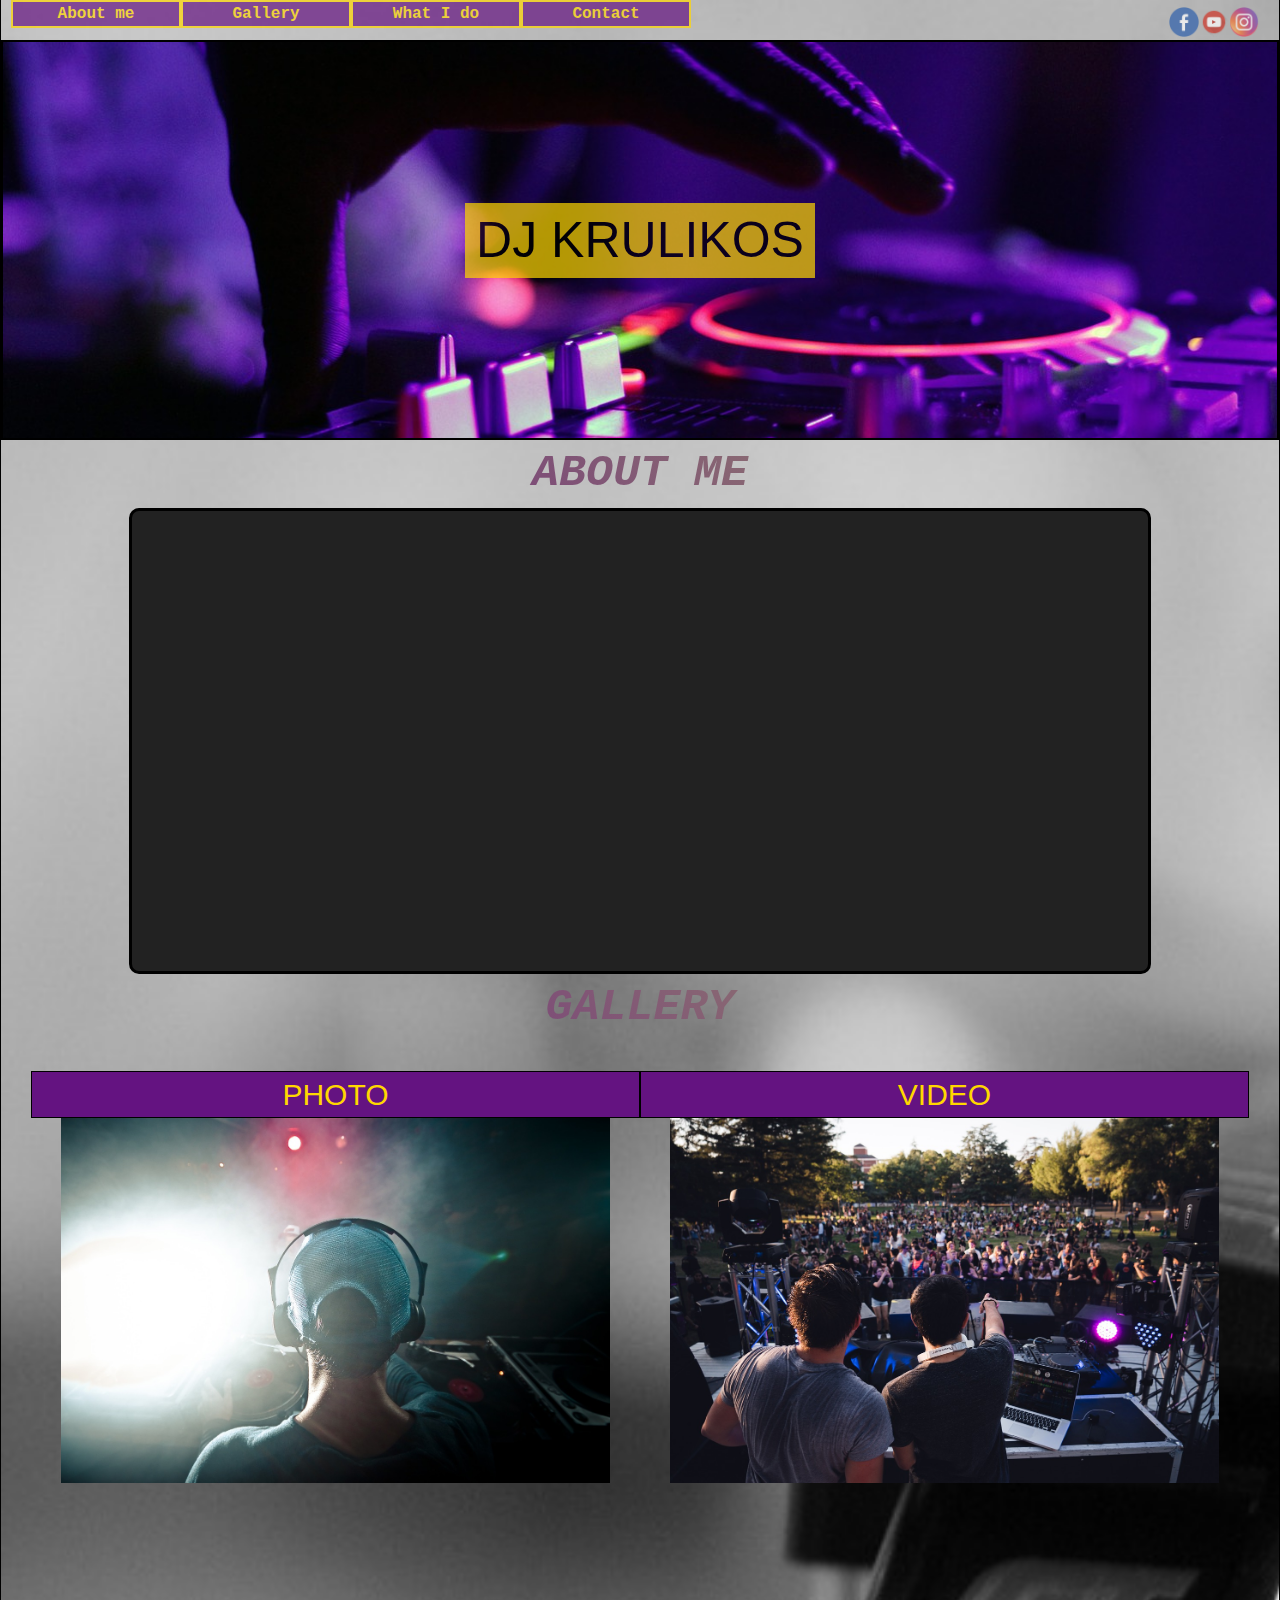
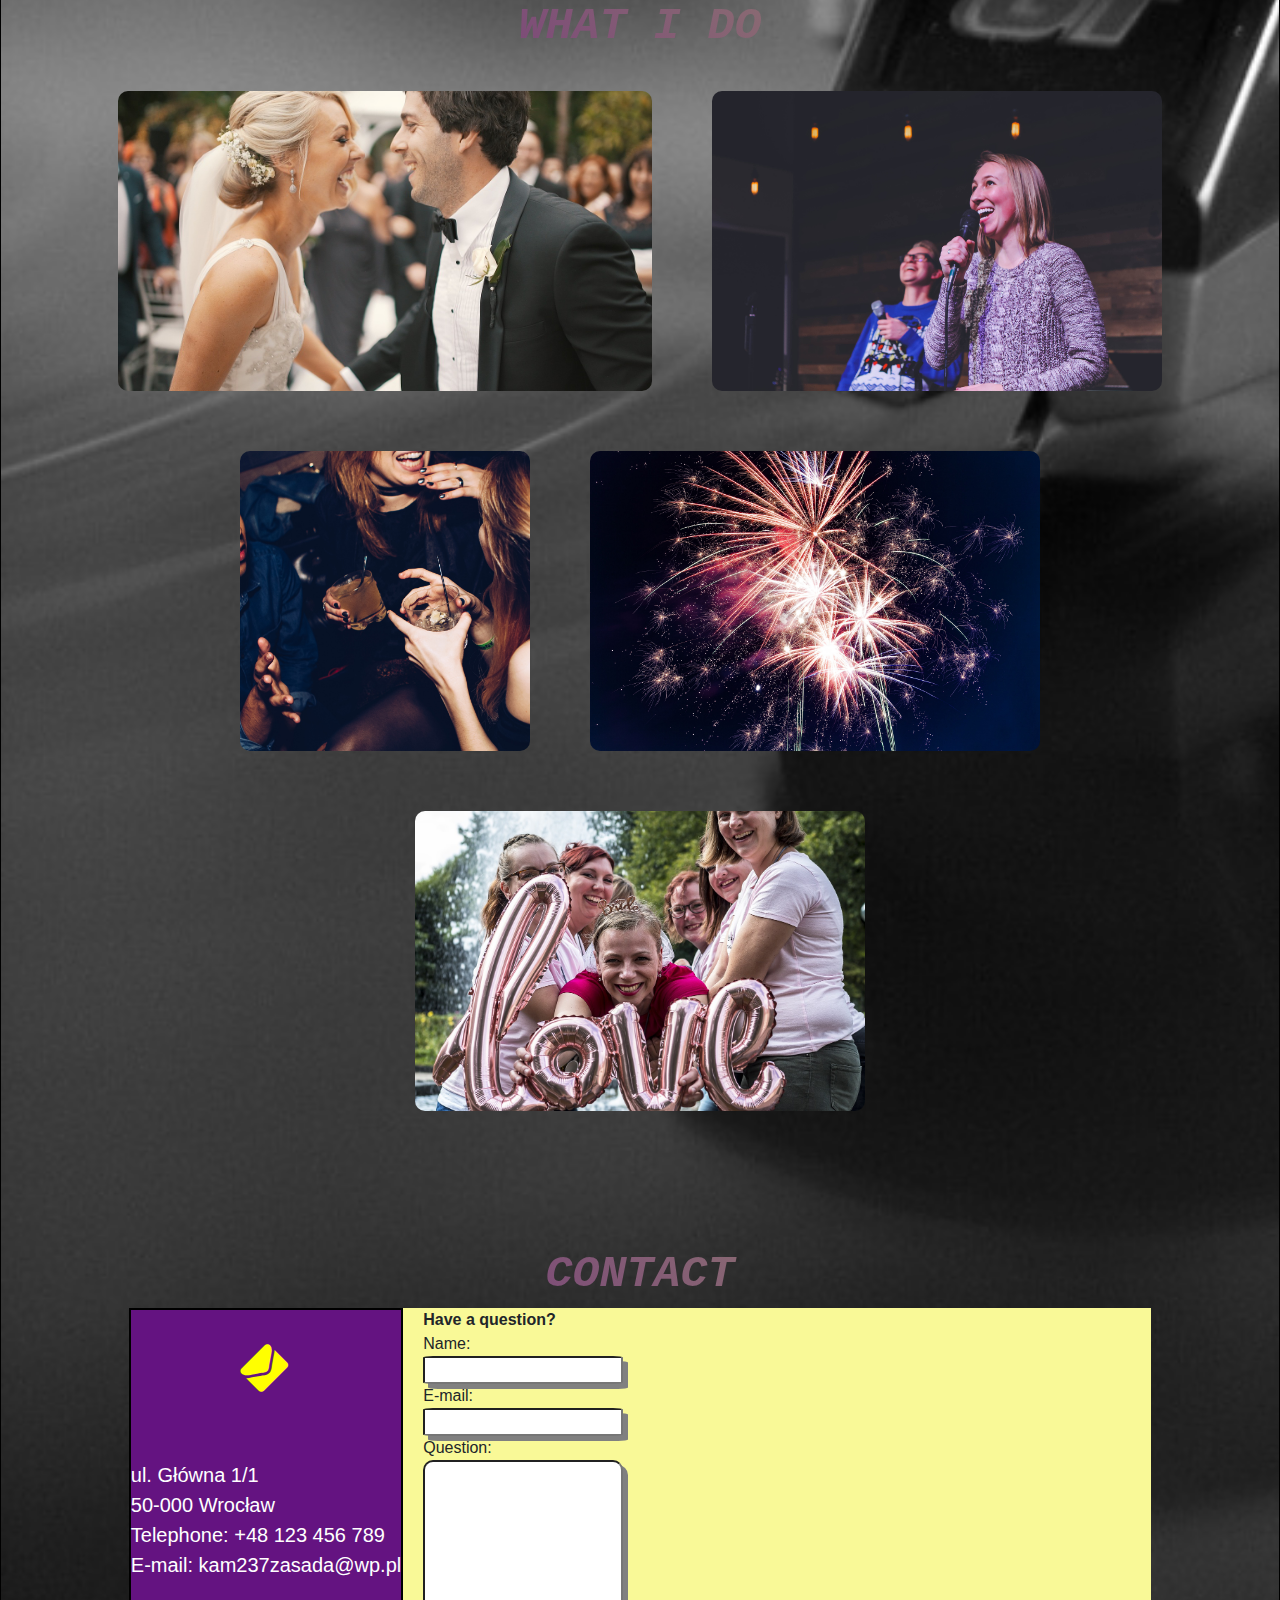
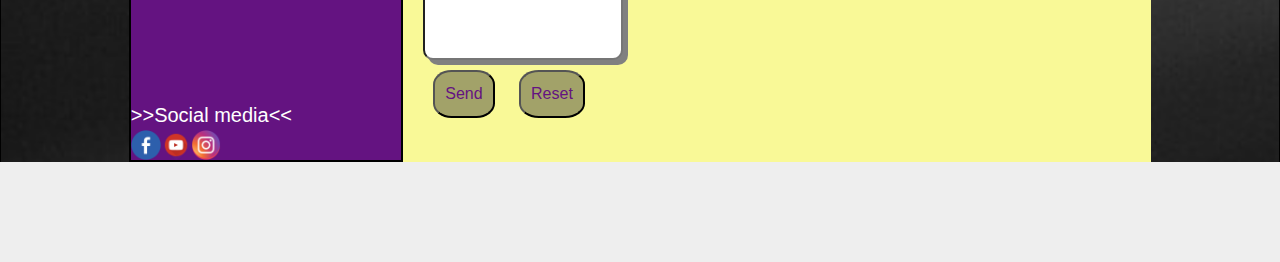
==== commit de8aab06: ""Add some styling, activate links, add animations and transitions"" ====
--- a/index.html
+++ b/index.html
@@ -2,9 +2,9 @@
 <html lang="en">
 <head>
     <meta charset="utf-8">
-    <title></title>
-    <meta name="description" content="">
-    <meta name="keywords" content="">
+    <title>DJ KRULIKOS</title>
+    <meta name="description" content="DJ KRULIKOS - The Best DJ in the World">
+    <meta name="keywords" content="dj, music, krulikos">
     <meta http-equiv="X-UA-Compatible" content="IE=edge, chrome-1">
     <meta name="author" content="Kamil Zasada">
     <link rel="stylesheet" href="css/bootstrap/bootstrap.min.css">
@@ -13,28 +13,28 @@
 </head>
 
 <body>
-<section class="content">
+<section id="content">
 
 <header class="header">
     <div class="container_buttons">
-        <div class="menu_button">About me</div>
-        <div class="menu_button">Gallery</div>
-        <div class="menu_button">What I do</div>
-        <div class="menu_button">Contact</div>
+        <a href="#about_me"><div class="menu_button">About me</div></a>
+        <a href="#gallery"><div class="menu_button">Gallery</div></a>
+        <a href="#whatido"><div class="menu_button">What I do</div></a>
+        <a href="#contact"><div class="menu_button">Contact</div></a>
     </div>
     <div class="container_icons">
-        <div class="icon1 icon"></div>
-        <div class="icon2 icon"></div>
-        <div class="icon3 icon"></div>
-    </div>
+        <a href="https://www.facebook.com/krukikor666" target="_blank"><div class="icon1 icon"></div></a>
+        <a href="http://youtube.com" target="_blank"><div class="icon2 icon"></div></a>
+        <a href="https://www.instagram.com/krulikos237/" target="_blank"><div class="icon3 icon"></div></a>
+    </a>
 </header>
-<section class="welcome">
+<section id="welcome">
     <div class="welcome_image">
     <div class="welcome_textbox textbox1" id="title">DJ KRULIKOS</div>
     </div>
-</section>
+</sect>
 
-<section class="about_me">
+<section id="about_me">
     <div class="section_header">ABOUT ME</div>
     <div class="aboutme_box">
         <div class="personal">
@@ -48,9 +48,9 @@
         
         <div class="photo"><img src="css/images/photo.png"></div>
     </div>
-</section>
+</sect>
 
-<section class="gallery">
+<section id="gallery">
         <div class="section_header">GALLERY</div>
         <div class="gallery_box">
             <div class="photos"><div id="photos">PHOTO</div><a class="link_photos"href="photo.html" target="_blank"><img src="css/images/photo_1.jpg" alt="Photos"><p class="overlay_text_photo"><i class="icon-camera"></i>Show More</p></a></div>
@@ -59,7 +59,7 @@
 
 </section>
 
-<section class="whatido">
+<section id="whatido">
     <div class="section_header">WHAT I DO</div>
         <div class="whatido_box">
             <div class="item wedding"><img src="css/images/wedding.jpg" alt="wedding">
@@ -76,7 +76,7 @@
         
 
 </section>
-<section class="contact">
+<section id="contact">
     <div class="section_header">CONTACT</div>
     <div class="contact_box">
         <div class="data">
@@ -88,9 +88,9 @@
             <br><br><br><br>
             >>Social media<<
             <div class="social_media">
-                <div class="icon icon1"></div>
-                <div class="icon icon2"></div>
-                <div class="icon icon3"></div>
+                    <a href="https://www.facebook.com/krukikor666" target="_blank"><div class="icon1 icon"></div></a>
+                    <a href="http://youtube.com" target="_blank"><div class="icon2 icon"></div></a>
+                    <a href="https://www.instagram.com/krulikos237/" target="_blank"><div class="icon3 icon"></div></a>
             </div>
     </div>
         <div class="form">
--- a/css/style.css
+++ b/css/style.css
@@ -6,7 +6,7 @@
     background-color: #eee;
     
 }
-.content {
+#content {
     background-image: url("images/background.jpg");
     border-left: 1px solid black;
     border-right: 1px solid black;
@@ -33,7 +33,8 @@
     height: 40px;
     position: sticky;
     top: 0px;
-    background-color: red;
+    z-index: 10;
+    opacity: 0.7;
 }
 
 div {
@@ -41,12 +42,9 @@
 }
 .container_buttons {
     display: grid;
-    grid-gap: 20px;
-    grid-template-columns: repeat(5, 1fr);
-    max-width: 50%;
+    grid-template-columns: repeat(4, 1fr);
     height: 40px;
     position: absolute;
-    top: 15px;
     left: 10px;
    
     
@@ -57,10 +55,19 @@
     
     font-size: 16px;
     font-weight: bold;
-    max-width: 150px;
-    
-
-
+    width: 170px;
+    background-color: #641381;
+    border: 2px solid gold;
+    text-align:center;
+    color: gold;
+    font-weight: bold;
+    transition: 0.5s ease-in-out;
+    
+}
+
+.menu_button:hover{
+    background-color: gold;
+    color: #641381;
 }
 .container_icons {
     display: grid;
@@ -119,8 +126,19 @@
     color: black;
     background-color: gold;
     width: 350px;
+    position: relative;
     align-self: center;
     opacity: 0.7;
+    animation-name: djkrulikos;
+    animation-duration: 2s;
+    animation-fill-mode: forwards;
+    
+}
+
+@keyframes djkrulikos {
+    
+        0%{top: -400px;}
+        100%{top: 0px;}
     
 }
 
@@ -136,7 +154,6 @@
 .aboutme_box {
     padding: 10px;
     border: 3px solid black;
-    background-color: white;
     width: 80%;
     margin-left: 10%;
     background-color: #222222;
@@ -145,8 +162,15 @@
     flex-wrap:wrap;
     justify-content: center;
     align-content: flex-start;
-
-    
+    animation-name: aboutme;
+    animation-duration: 2s;
+    animation-fill-mode: forwards;
+
+    
+}
+@keyframes aboutme {
+    0%{opacity: 0;}
+    100%{opacity: 1;}
 }
 .personal {
     display: grid;
@@ -157,11 +181,13 @@
     border-radius:10px;
     padding: 30px;
     height: 200px;
-    
-    
-    
-    
-}
+    opacity:0;
+    animation-name: item_aboutme;
+    animation-delay: 3s;
+    animation-duration: 1s;
+    animation-fill-mode: forwards;  
+}
+
 .personal > div {
     font-weight: bold;
     font-family: "Helvetica", sans-serif;
@@ -192,6 +218,11 @@
     color: gold;
     font-weight: bold;
     align-self: flex-start;
+    opacity:0;
+    animation-name: item_aboutme;
+    animation-delay: 4s;
+    animation-duration: 1s;
+    animation-fill-mode: forwards;
 }
 
 
@@ -202,6 +233,15 @@
     text-align: right;
     order: -1;
     min-width: 150px;
+    opacity:0;
+    animation-name: item_aboutme;
+    animation-delay: 2s;
+    animation-duration: 1s;
+    animation-fill-mode: forwards;
+}
+@keyframes item_aboutme {
+    0%{opacity: 0;}
+    100%{opacity: 1;}
 }
 .photo img {
     width: 100px;
@@ -301,28 +341,22 @@
 #photos {
     font-family: "Helvetica", sans-serif;
     font-size: 30px;
-    color: green;
-    text-align: center;
-    
+    color:gold;
+    text-align: center;
     width: 100%;
-    
-    
-    background-color: yellow;
-    border: 2px green solid;
+    background-color:#641381;
+    border: 1px solid black;
     box-sizing: border-box;
 
 }
 #videos {
     font-family: "Helvetica", sans-serif;
     font-size: 30px;
-    color: green;
-    text-align: center;
-    
+    color: gold;
+    text-align: center;
     width: 100%;
-    
-    
-    background-color: yellow;
-    border: 2px green solid;
+    background-color: #641381;
+    border: 1px solid black;
     box-sizing: border-box;
 
 }
@@ -344,6 +378,8 @@
 .whatido_box img {
     height: 300px;
     width: auto;
+    border-radius: 10px;
+
 }
 .show_text {
     position: absolute;
@@ -360,6 +396,7 @@
     width: 100%;
     height: 100%;
     color: gold;
+    border-radius: 10px;
 
 
 }
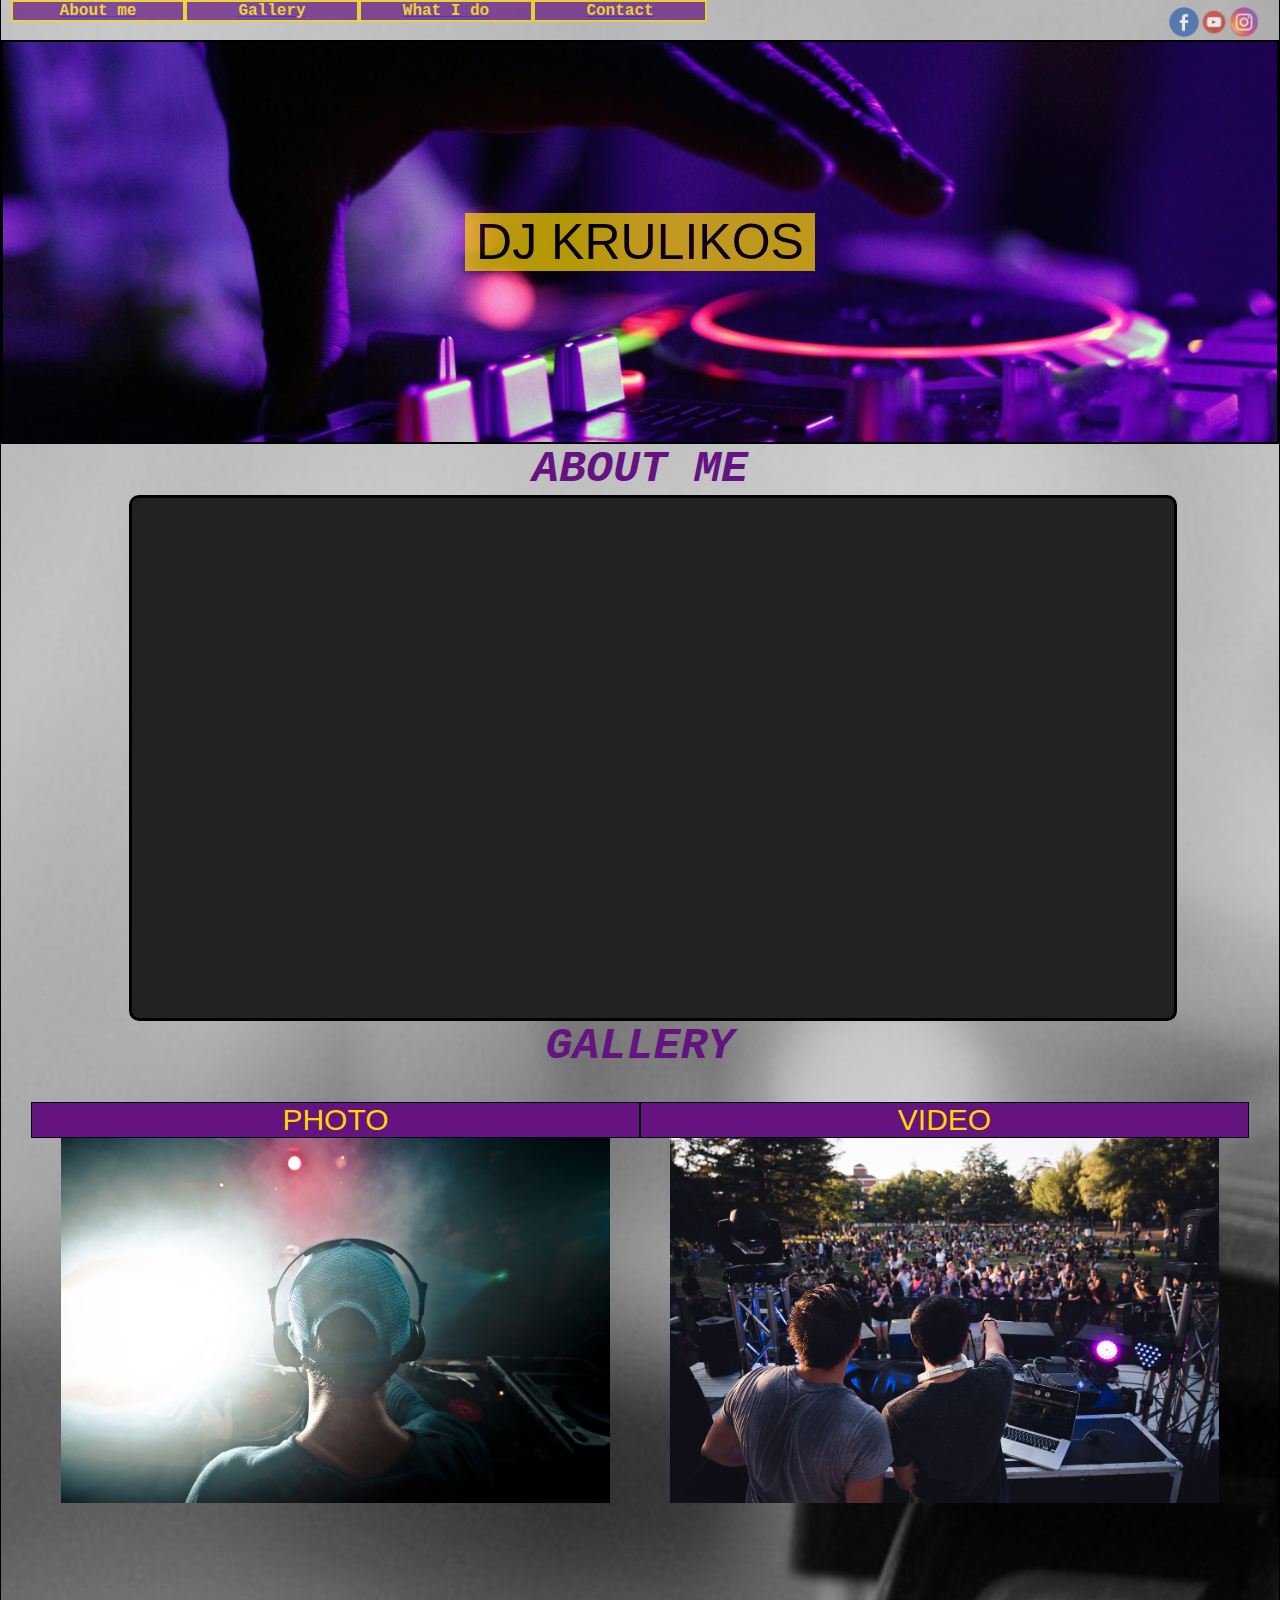
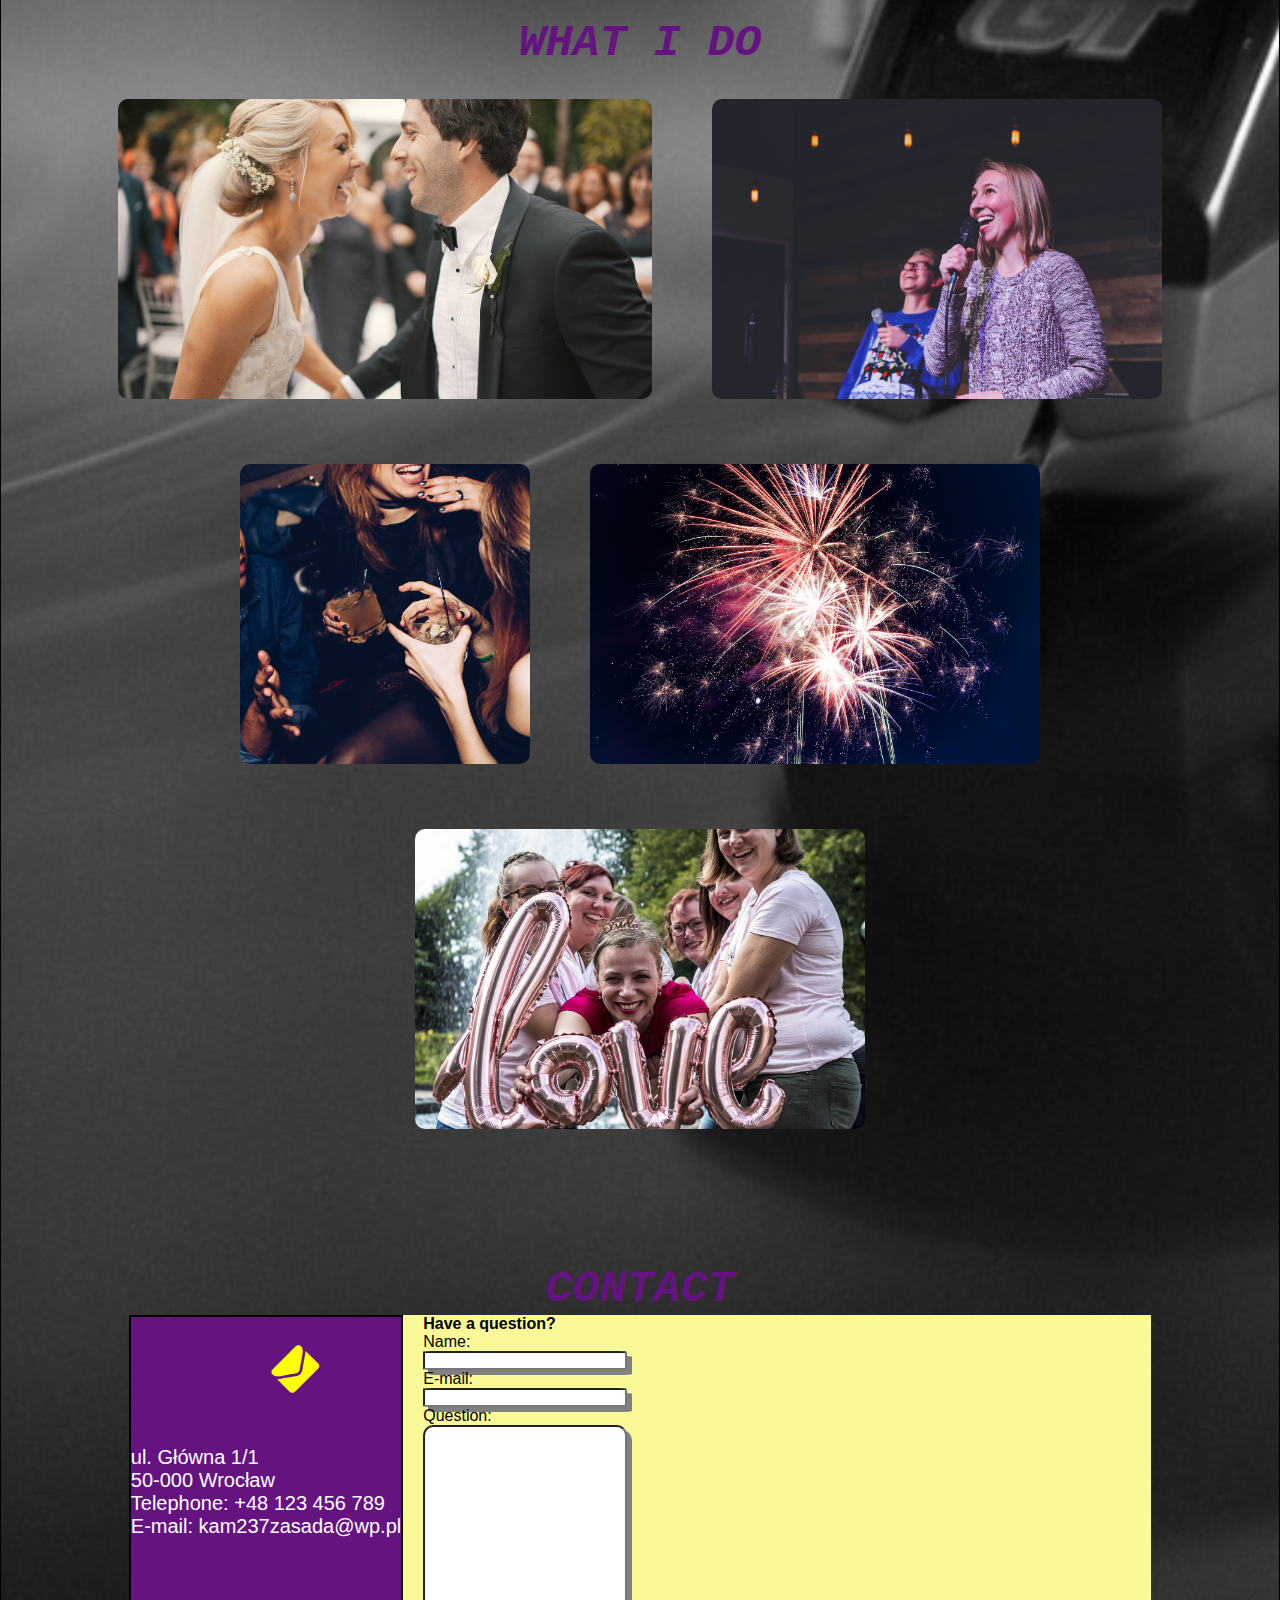
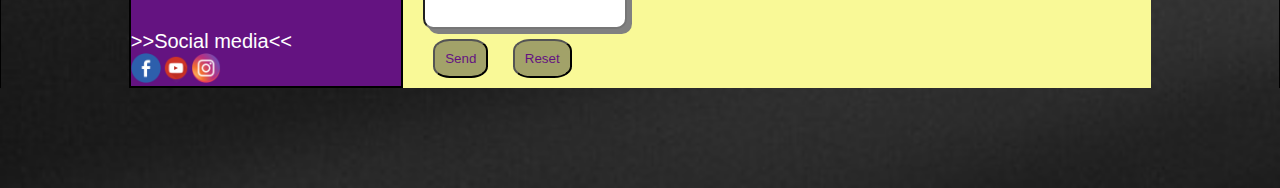
==== commit cb5af5dd: "Add bootstrap to 'photo.html'" ====
--- a/index.html
+++ b/index.html
@@ -7,14 +7,11 @@
     <meta name="keywords" content="dj, music, krulikos">
     <meta http-equiv="X-UA-Compatible" content="IE=edge, chrome-1">
     <meta name="author" content="Kamil Zasada">
-    <link rel="stylesheet" href="css/bootstrap/bootstrap.min.css">
     <link rel="stylesheet" href="css/style.css">
     <link rel="stylesheet" href="fontello/css/fontello.css">
 </head>
 
 <body>
-<section id="content">
-
 <header class="header">
     <div class="container_buttons">
         <a href="#about_me"><div class="menu_button">About me</div></a>
@@ -107,16 +104,5 @@
     </div>
 
 </section>
-</section>
-
-<script src="https://code.jquery.com/jquery-3.3.1.slim.min.js" integrity="sha384-q8i/X+965DzO0rT7abK41JStQIAqVgRVzpbzo5smXKp4YfRvH+8abtTE1Pi6jizo" crossorigin="anonymous"></script>
-	
-	<script src="https://cdnjs.cloudflare.com/ajax/libs/popper.js/1.14.3/umd/popper.min.js" integrity="sha384-ZMP7rVo3mIykV+2+9J3UJ46jBk0WLaUAdn689aCwoqbBJiSnjAK/l8WvCWPIPm49" crossorigin="anonymous"></script>
-	
-	<script src="js/bootstrap.min.js"></script>
 </body>
-
-
-
-
 </html>--- a/css/style.css
+++ b/css/style.css
@@ -2,11 +2,6 @@
 padding:0;}
 
 body {
-    
-    background-color: #eee;
-    
-}
-#content {
     background-image: url("images/background.jpg");
     border-left: 1px solid black;
     border-right: 1px solid black;
@@ -20,9 +15,7 @@
 
 .section_header {
     font-size: 45px;
-    background: linear-gradient(45deg,#641381, #A2A269);
-    background-clip: text;
-    -webkit-text-fill-color:transparent;
+    color:#641381;
     text-align: center;
     font-style: italic;
     font-weight: bold;
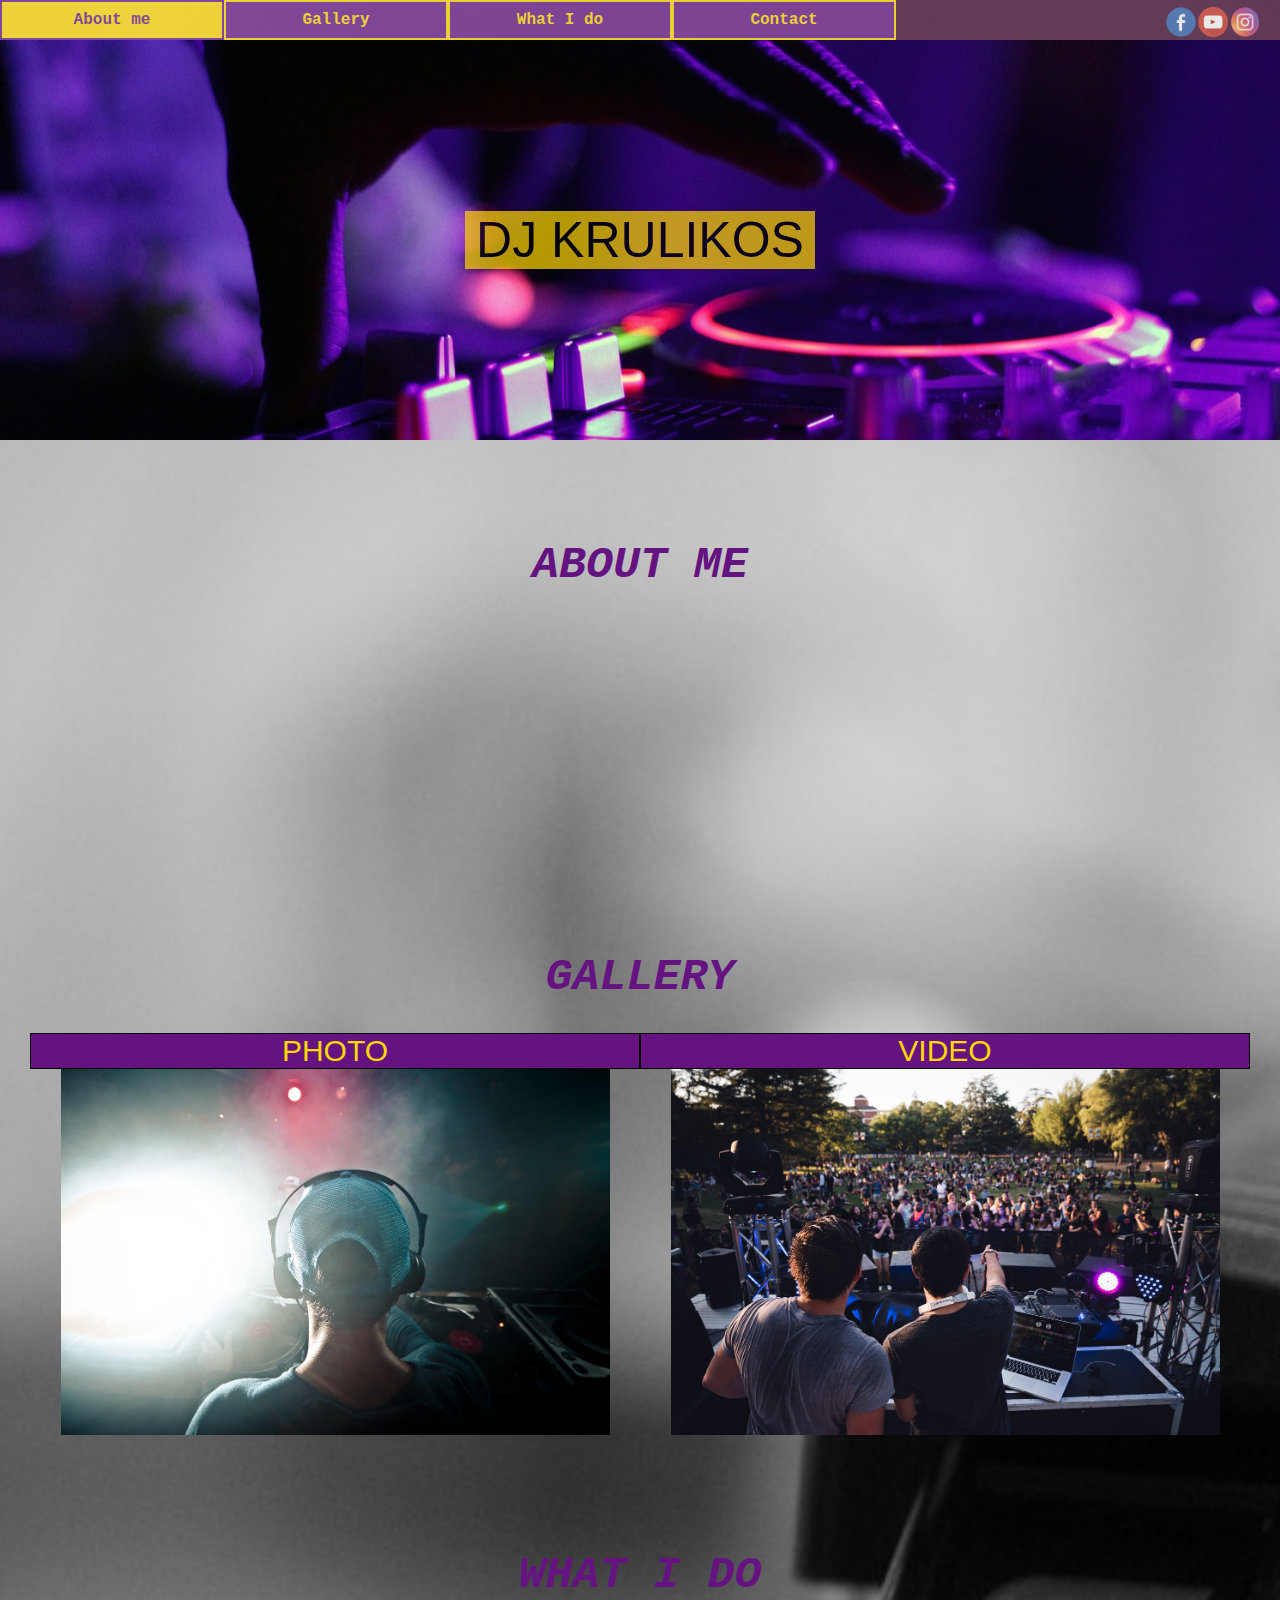
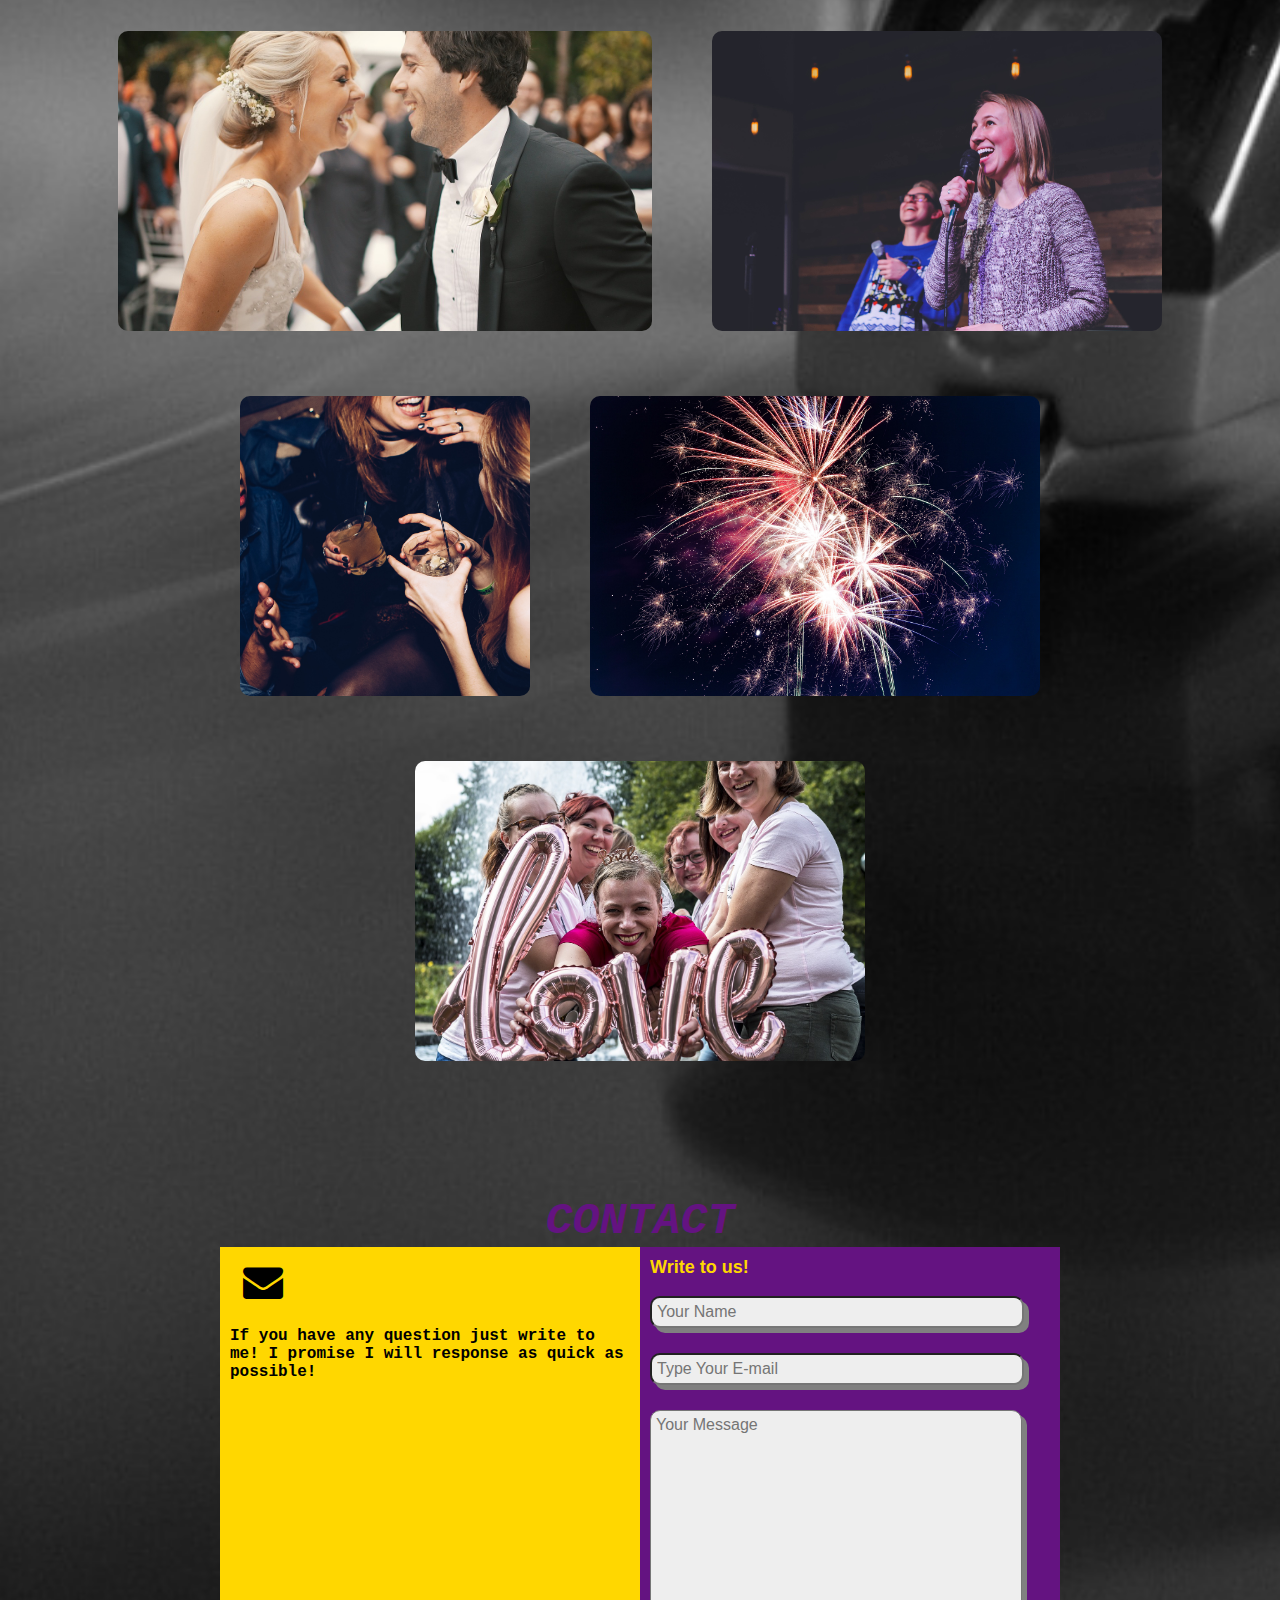
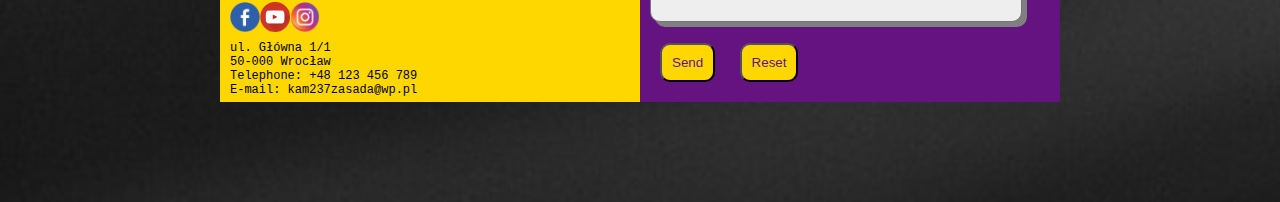
==== commit 14ca6fea: "Add some styling, change 'about me' and 'contact' sections, final commit -- I think so :D--" ====
--- a/index.html
+++ b/index.html
@@ -14,10 +14,10 @@
 <body>
 <header class="header">
     <div class="container_buttons">
-        <a href="#about_me"><div class="menu_button">About me</div></a>
-        <a href="#gallery"><div class="menu_button">Gallery</div></a>
-        <a href="#whatido"><div class="menu_button">What I do</div></a>
-        <a href="#contact"><div class="menu_button">Contact</div></a>
+        <a href="#about_me" class="menu_button"><div>About me</div></a>
+        <a href="#gallery" class="menu_button"><div>Gallery</div></a>
+        <a href="#whatido" class="menu_button"><div>What I do</div></a>
+        <a href="#contact" class="menu_button"><div>Contact</div></a>
     </div>
     <div class="container_icons">
         <a href="https://www.facebook.com/krukikor666" target="_blank"><div class="icon1 icon"></div></a>
@@ -29,23 +29,29 @@
     <div class="welcome_image">
     <div class="welcome_textbox textbox1" id="title">DJ KRULIKOS</div>
     </div>
-</sect>
+</section>
 
 <section id="about_me">
     <div class="section_header">ABOUT ME</div>
     <div class="aboutme_box">
+        <div class="container">
+            <div class="photo">            
+                    <img src="css/images/photo.png"></div>
+                
         <div class="personal">
-            <div class="first">Name: </div><div class="second">Kamil Zasada</div>
-            <div class="first">Age: </div><div class="second">24</div>
-            <div class="first">Phone: </div><div class="second">+48 123 456 789</div>
-            <div class="first">E-mail: </div><div class="second">kam237zasada@wp.pl</div>
-            
+                <div class="paragraph">Name: <span>Kamil Zasada</span></div>
+                <div class="paragraph">Age: <span>24</span></div>
+                <div class="paragraph">Phone: <span>+48 123 456 789</span></div>
+                <div class="paragraph">E-mail: <span>kam237zasada@wp.pl</span></div>
         </div>
-        <div class="description">Hi! My name is Kamil. I am 24 years old! I am DJ. I love playing music and also creating music. Privately I am a running lover and husband of beautiful wife. </div>
+    </div>
+        <div class="description">
+            <div class="text">Hi! My name is Kamil. I am 24 years old! I am DJ. I can change basic party to unforgettable party. If you don't believe please check photo gallery below and go to my YT channel! I love playing music and also creating music. Privately I am a running lover and husband of beautiful wife.</div> 
+        </div>
         
-        <div class="photo"><img src="css/images/photo.png"></div>
+        
     </div>
-</sect>
+</section>
 
 <section id="gallery">
         <div class="section_header">GALLERY</div>
@@ -75,27 +81,29 @@
 </section>
 <section id="contact">
     <div class="section_header">CONTACT</div>
-    <div class="contact_box">
-        <div class="data">
-            <div class="icon_mail"><i class="icon-mail-alt"></i></div><br>
-            ul. Główna 1/1<br>
-            50-000 Wrocław<br>
-            Telephone: +48 123 456 789<br>
-            E-mail: kam237zasada@wp.pl<br>
-            <br><br><br><br>
-            >>Social media<<
-            <div class="social_media">
-                    <a href="https://www.facebook.com/krukikor666" target="_blank"><div class="icon1 icon"></div></a>
-                    <a href="http://youtube.com" target="_blank"><div class="icon2 icon"></div></a>
-                    <a href="https://www.instagram.com/krulikos237/" target="_blank"><div class="icon3 icon"></div></a>
-            </div>
-    </div>
+         <div class="contact_box">
+                <div class="data">
+                    <div class="icon_mail"><i class="icon-mail-alt"></i></div><br>
+                    <div style="font-size:16px; font-weight:bold;">If you have any question just write to me! I promise I will response as quick as possible!</div>
+                        
+                        <div class="social_media">
+                        <a href="https://www.facebook.com/krukikor666" target="_blank"><div class="icon1 icon"></div></a>
+                        <a href="http://youtube.com" target="_blank"><div class="icon2 icon"></div></a>
+                        <a href="https://www.instagram.com/krulikos237/" target="_blank"><div class="icon3 icon"></div></a>
+                    </div>
+                        <div class="data_text">ul. Główna 1/1<br>
+                        50-000 Wrocław<br>
+                        Telephone: +48 123 456 789<br>
+                        E-mail: kam237zasada@wp.pl<br>
+                    </div>
+            
+        </div>
         <div class="form">
-           <strong>Have a question?</strong>
+            <div class="encourage">Write to us!</div>
             <form action="mailto:kam237zasada@wp.pl" method="post">
-                Name: <br><input class="input" type="text" name="name"><br>
-                E-mail:  <br> <input class=" input"type="text" name="email"><br>
-                Question:<br> <input class="input question"type="text" name="question"><br>
+                <br><input class="input" type="text" name="name" placeholder="Your Name"><br>
+                <br> <input class=" input"type="text" name="email" placeholder="Type Your E-mail"><br>
+                <br> <textarea class="input" placeholder="Your Message"></textarea><br>
                 <input class="button" type="submit" value="Send">
                 <input class="button" type="reset" value="Reset">
 
--- a/css/style.css
+++ b/css/style.css
@@ -3,8 +3,6 @@
 
 body {
     background-image: url("images/background.jpg");
-    border-left: 1px solid black;
-    border-right: 1px solid black;
     background-size: cover;
     background-repeat: no-repeat;
 }
@@ -26,44 +24,59 @@
     height: 40px;
     position: sticky;
     top: 0px;
-    z-index: 10;
+    z-index: 1;
     opacity: 0.7;
-}
+    background-color: rgb(63, 8, 47);
+}
+
 
 div {
     font-family: "Courier New", serif;
 }
 .container_buttons {
-    display: grid;
-    grid-template-columns: repeat(4, 1fr);
+    display: flex;
+    min-height: 40px;
+    flex-wrap: wrap;
+    width: 70%;
+}
+
+.menu_button div{
+width: 100%;
+position: absolute;
+top: 50%;
+transform: translate(0, -50%);
+
+
+    
+}
+.menu_button{
+    
+    font-size: 16px;
     height: 40px;
-    position: absolute;
-    left: 10px;
-   
-    
-
-}
-
-.menu_button {
-    
-    font-size: 16px;
     font-weight: bold;
-    width: 170px;
+    width: 25%;
+    min-width: 100px;
     background-color: #641381;
     border: 2px solid gold;
-    text-align:center;
+    text-align: center;
     color: gold;
     font-weight: bold;
     transition: 0.5s ease-in-out;
-    
+    text-decoration: none; 
+    position:relative;
+    box-sizing: border-box;
+    
+      
 }
 
 .menu_button:hover{
     background-color: gold;
     color: #641381;
+    border: 2px solid #641381;
 }
 .container_icons {
     display: grid;
+    grid-gap: 2px;
     grid-template-columns: repeat(3, 1fr);
     position: absolute;
     top: 7px;
@@ -99,16 +112,12 @@
 
 .welcome_image {
     height: 400px;
-
     background-image: url("images/welcome.jpg");
     background-size: cover;
     background-position: center;
     background-repeat: no-repeat; 
-    border: 2px solid black;
     display:flex;
     justify-content: center;
-
-   
     
 }
 
@@ -136,8 +145,6 @@
 }
 
 
-
-
 #title {
     font-size: 50px;
     font-family: "Helvetica", sans-serif;
@@ -146,92 +153,107 @@
 
 .aboutme_box {
     padding: 10px;
-    border: 3px solid black;
     width: 80%;
     margin-left: 10%;
-    background-color: #222222;
     border-radius: 10px;
     display: flex;
-    flex-wrap:wrap;
-    justify-content: center;
+    flex-wrap: wrap;
+    justify-content: center;;
     align-content: flex-start;
-    animation-name: aboutme;
-    animation-duration: 2s;
-    animation-fill-mode: forwards;
-
-    
-}
-@keyframes aboutme {
-    0%{opacity: 0;}
-    100%{opacity: 1;}
-}
-.personal {
-    display: grid;
-    grid-template-columns: repeat(2,1fr);
-    width: 25%;
-    min-width: 260px;
-    background-color: #641381;
+    
+}
+.container {
+    background-color: #222222;
+    display:flex;
+    flex-wrap: wrap;
     border-radius:10px;
-    padding: 30px;
-    height: 200px;
-    opacity:0;
-    animation-name: item_aboutme;
-    animation-delay: 3s;
-    animation-duration: 1s;
-    animation-fill-mode: forwards;  
-}
-
-.personal > div {
-    font-weight: bold;
-    font-family: "Helvetica", sans-serif;
-    color:white;
-
-}
-.personal .first {
-    text-align: right;
-}
-.personal .second {
-    color:gold;
-    font-family: "Helvetica", sans-serif;
-    text-align: left;
-
-}
-.description {
-    
-    word-wrap: wrap;
-    align-self: stretch;
-    height: 200px;
-    min-width: 250px;
-    max-height: 300px;
-    max-width: 600px;
-    word-wrap: break-word;
-    padding-left: 30px;
-    background-color: #641381;
-    border-radius:10px;
-    color: gold;
-    font-weight: bold;
-    align-self: flex-start;
-    opacity:0;
-    animation-name: item_aboutme;
-    animation-delay: 4s;
+    width: 400px;
+    align-items: center;
+    justify-items: center;
+    animation-name: borders;
     animation-duration: 1s;
     animation-fill-mode: forwards;
-}
-
+    opacity: 0;
+}
+
+.description {
+    background-color: #222222;
+    font-family: "Helvetica", sans-serif;
+    width: 400px;
+    height: 200px;
+    padding: 10px;
+    word-wrap: break-word;
+    border-radius:10px;
+    color: gold;
+    font-weight: bold;
+    text-align:justify;
+    position:relative;
+    display: flex;
+    align-items: center;
+    justify-content: center;
+    animation-name: borders;
+    animation-duration: 1s;
+    animation-delay: 1s;
+    animation-fill-mode: forwards;
+    opacity: 0;
+}
+
+@keyframes borders {
+    0%{opacity: 0;}
+    100%{opacity: 1}
+}
 
 .photo {
     width: 10%;
-    height: 200px;
     border-radius: 10px;
-    text-align: right;
-    order: -1;
-    min-width: 150px;
+    padding: 10px;
+    text-align: center;
+    min-width: 100px;
     opacity:0;
     animation-name: item_aboutme;
     animation-delay: 2s;
     animation-duration: 1s;
     animation-fill-mode: forwards;
 }
+
+
+.personal {
+    display: flex;
+    flex-wrap: wrap;
+    width: 20%;
+    height: 200px;
+    min-width: 240px;
+    opacity:0;
+    animation-name: item_aboutme;
+    animation-delay: 3s;
+    animation-duration: 1s;
+    animation-fill-mode: forwards; 
+    padding: 5px;
+    height: 100px;
+    }
+    .text {
+        font-family: "Helvetica", sans-serif;
+        line-height:1.5;
+        animation-name: item_aboutme;
+    animation-delay: 4s;
+    animation-duration: 1s;
+    animation-fill-mode: forwards;
+    opacity:0;
+
+    }
+
+.personal div {
+    font-weight: bold;
+    font-family: "Helvetica", sans-serif;
+    color:white;
+    width: 100%;
+    text-justify: left;
+
+}
+.paragraph > span {
+    color: gold;
+}
+
 @keyframes item_aboutme {
     0%{opacity: 0;}
     100%{opacity: 1;}
@@ -239,20 +261,16 @@
 .photo img {
     width: 100px;
     height: auto;
-    box-shadow: 5px 5px gray; 
-    border-radius: 10px; 
-    position:relative;
-    top: 30px;  
-
+    border-radius: 10%; 
 }
 .aboutme_box > div {
     margin: 10px;
     box-shadow: 5px 5px gray;
-
-}
-.aboutme_box .photo {
-    box-shadow: none;
-}
+    border-left: 1px solid gray;
+    border-top: 1px solid gray;
+
+}
+
 
 .gallery_box {
     margin: 20px;
@@ -278,7 +296,7 @@
 .photos img {
     width: 90%;
     height: auto;
-    position:relative;
+    position: relative;
     left: 5%;
 }
 
@@ -292,6 +310,7 @@
 font-size: 25px;
 font-family: "Helvetica", sans-serif;
 background-color: #641381;
+color: gold;
 opacity:0;
 transition: 0.5s ease-in-out;
 }
@@ -323,6 +342,7 @@
     font-size: 25px;
     font-family: "Helvetica", sans-serif;
     background-color: #641381;
+    color: gold;
     opacity:0;
     transition: 0.5s ease-in-out;
 }
@@ -395,8 +415,7 @@
 }
 .whatido_box > .item:hover .show_text {
     
-    opacity:0.8;
-}
+    opacity:0.8;}
 .item:hover {
     
     transform: scale(0.8);
@@ -405,56 +424,83 @@
 
 
 .contact_box{
-    background-color: #F9F997;
     display:flex;
     flex-wrap:wrap;
-    width: 80%;
     height:100%;
-    margin-left: 10%;
+    justify-content: center;
     }
 
 .data {
     font-family: "Helvetica", sans-serif;
-    font-size: 20px;
-    background-color: #641381;
-    color: white;
-    border: solid black 2px;
+    font-size: 12px;
+    width: 400px;
+    min-height: 300px;
+    background-color: gold;
+    color: black;
+    position: relative;
+    padding: 10px;
 }
 .icon_mail {
-    padding: 30px;
-    color:yellow;
+    padding: 5px;
+    color:black;
     font-size: 40px;
-    width: 100%;
-    text-align: center;
-    transform: rotate(-45deg);
-}
-.form {
-    font-family: Arial, sans-serif;
-    margin-left: 20px;
-    
 }
 .social_media {
     display:flex;
-}
+    position: absolute;
+    bottom: 70px;
+}
+.data_text {
+    position: absolute;
+    bottom: 5px;
+
+}
+.form {
+    background-color: #641381;
+    font-family: Arial, sans-serif;
+    padding: 10px;
+    width: 400px;
+    color: gold;
+}
+.encourage {
+font-family: "Arial", sans-serif;
+font-size: 18px;
+font-weight: bold;
+}
+
 
 .input{
-    width: 200px;
-    border-radius: 5%;
+    width: 90%;
+    border-radius: 10px;
     box-shadow: 5px 5px gray;
-}
-
-.question  { height: 200px;
+    margin-bottom: 7px;
+    font-size: 16px;
+    background-color: #eee;
+    padding: 5px;
+    color: #641381;
+}
+
+textarea  { height: 200px;
+    padding: 5px 5px;
     word-wrap: wrap;
-    text-align:top;
-    text-align:left;
+resize: none;
+font-family: Arial, sans-serif;
 
 }
 .button {
-    background-color: #A2A269;
+    background-color:gold;
     color: #641381;
-    border-radius:30%;
+    border-radius:10px;
     margin: 10px;
 padding: 10px;}
 
-
-
+.button:hover{
+ background-color:#641381;
+ color: gold;
+}
+.button:active{
+    transform: scale(0.9);
+}
+
+
+
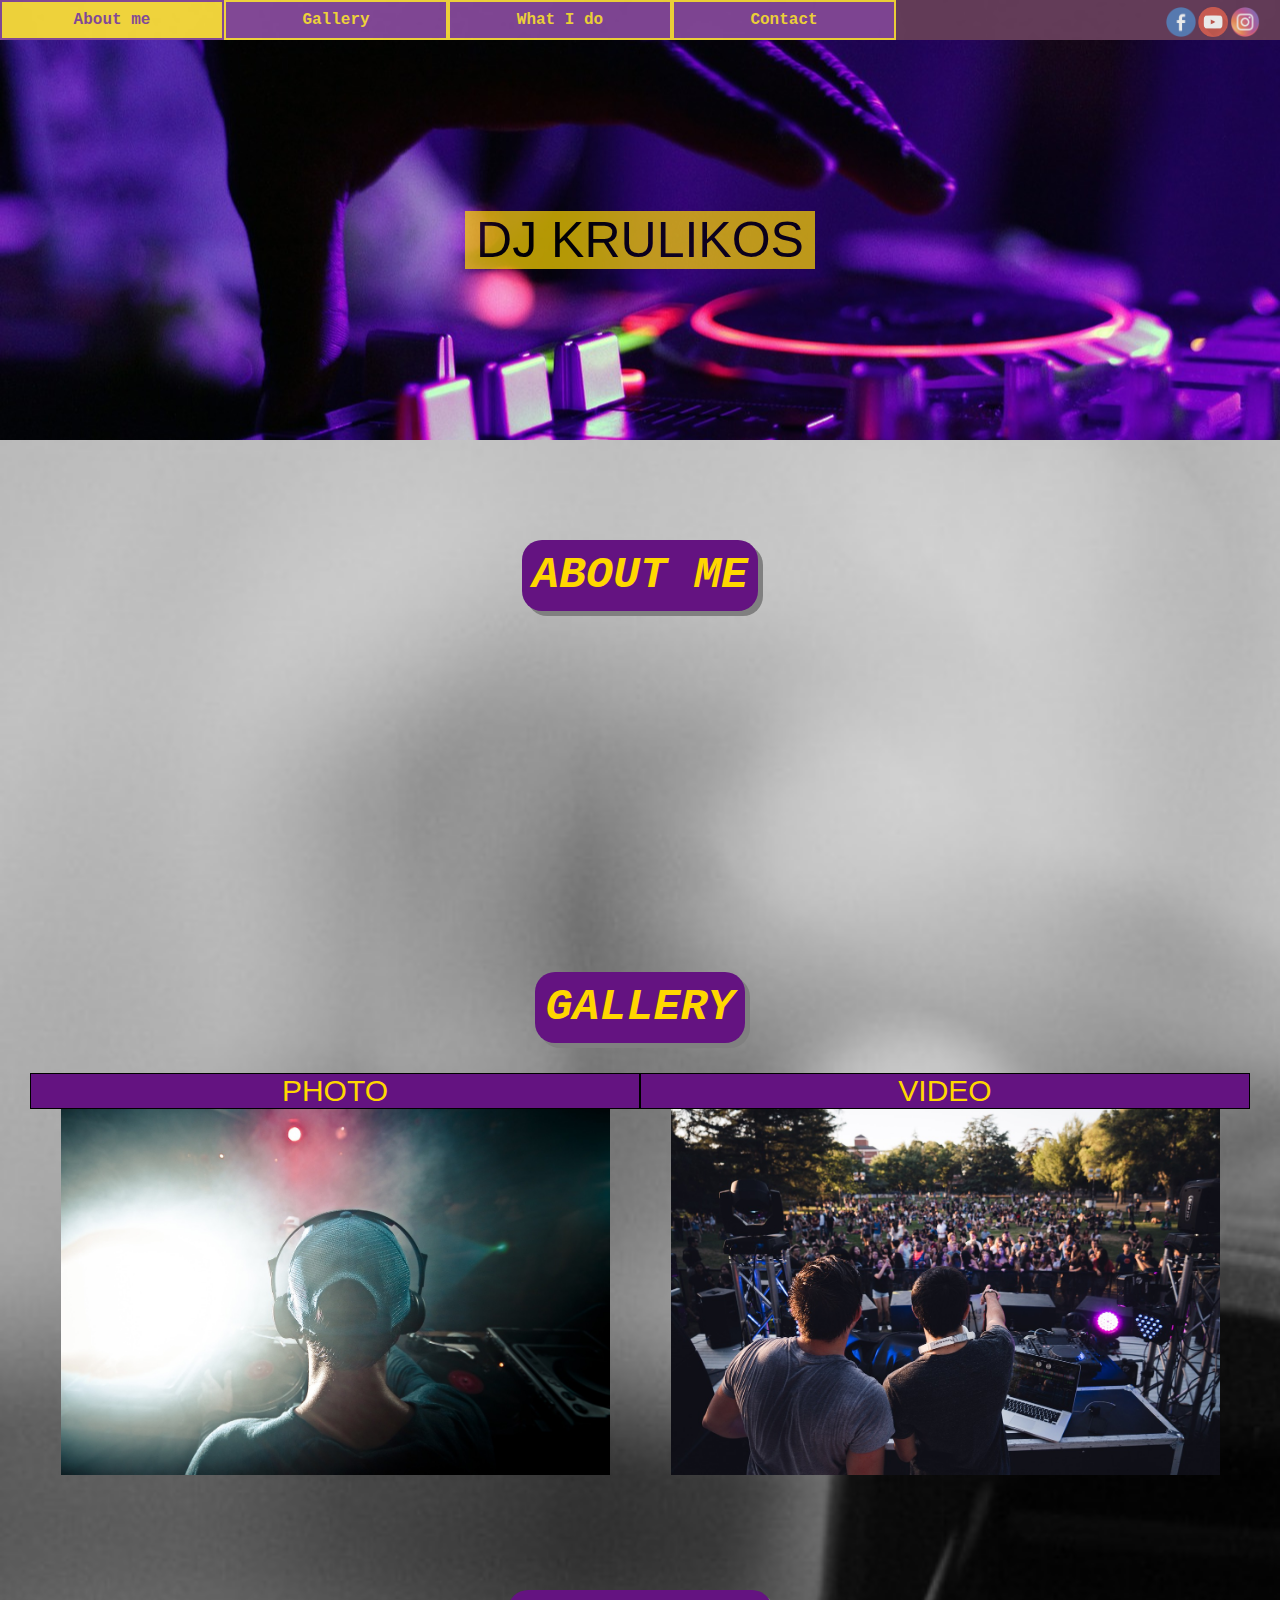
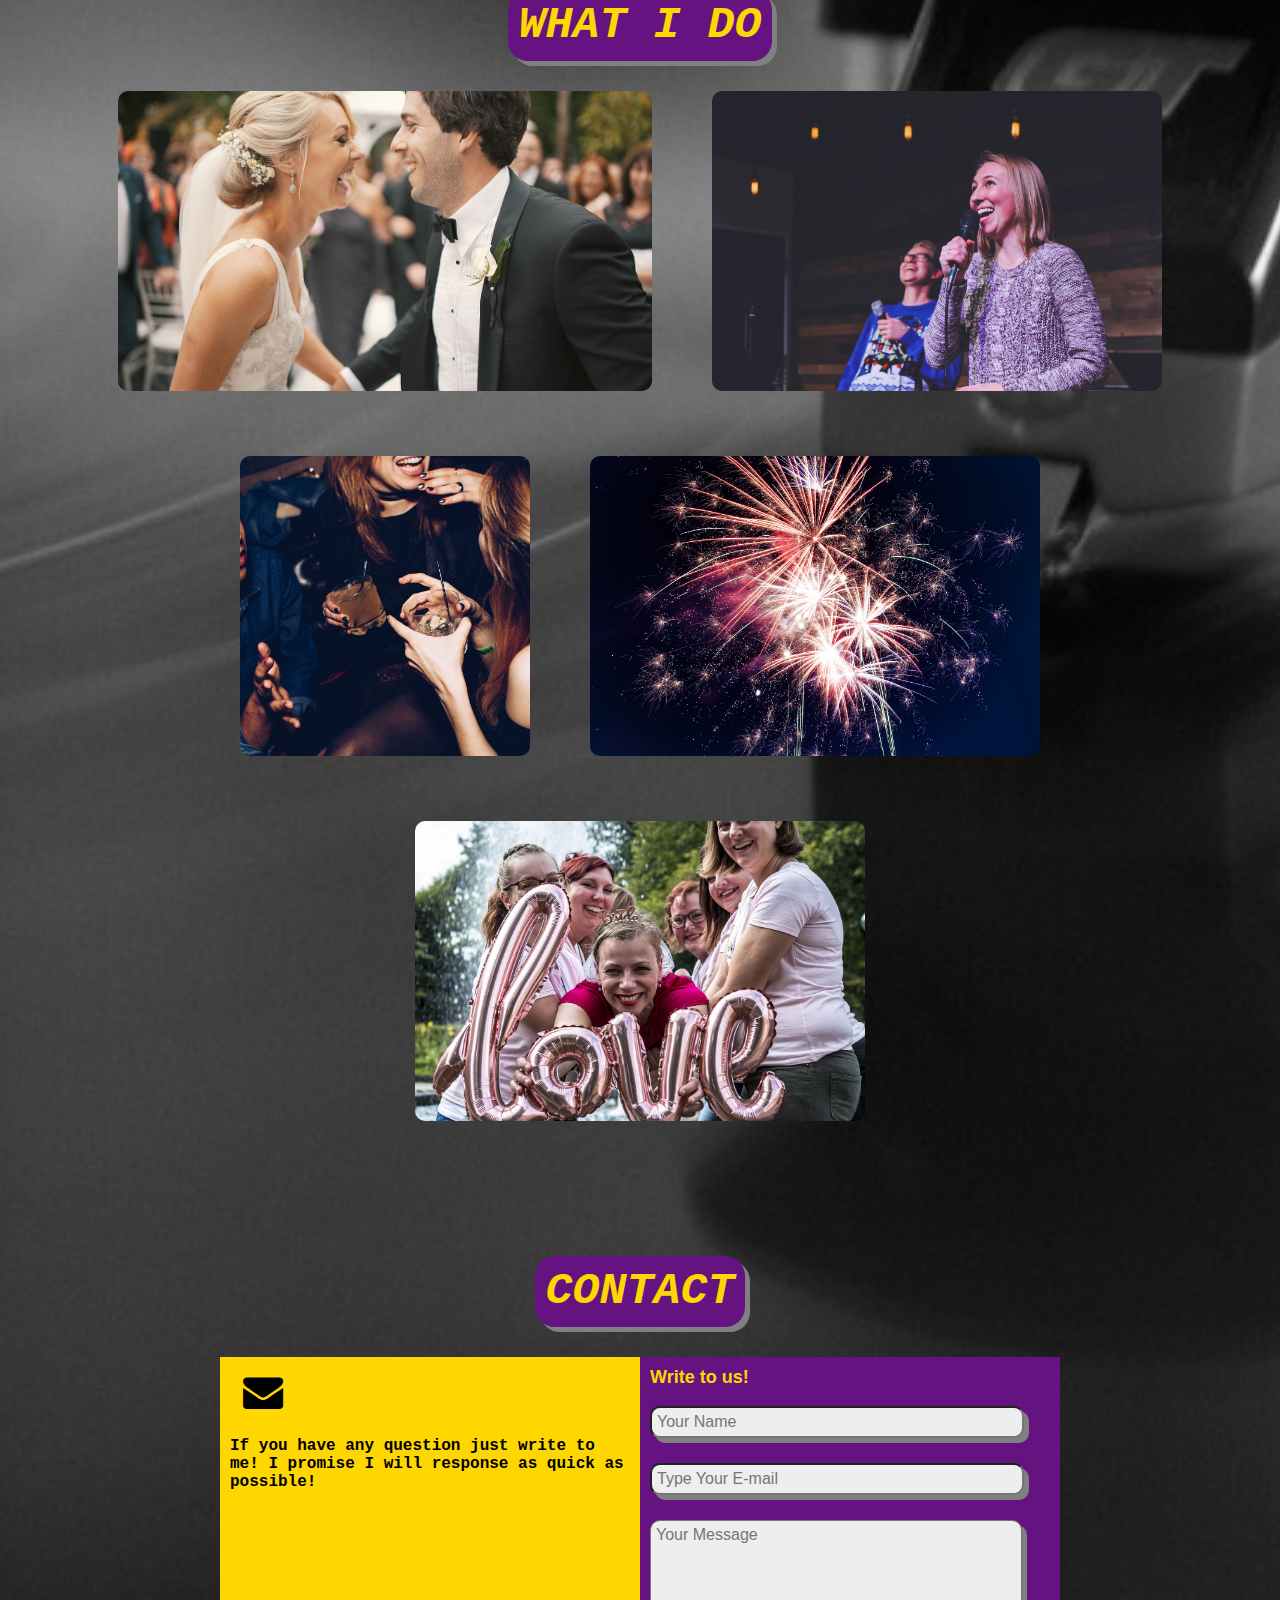
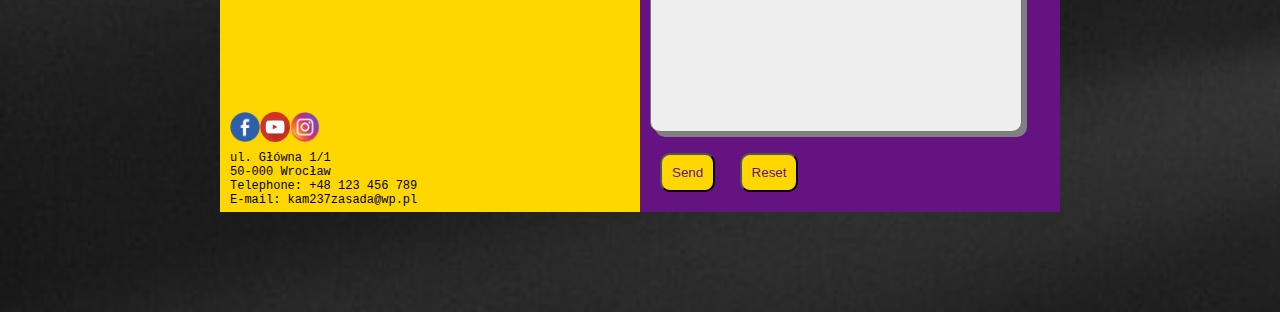
==== commit 420a77b1: "Change headers color" ====
--- a/index.html
+++ b/index.html
@@ -32,8 +32,8 @@
 </section>
 
 <section id="about_me">
-    <div class="section_header">ABOUT ME</div>
-    <div class="aboutme_box">
+        <div class="header_container"><div class="section_header">ABOUT ME</div></div>
+        <div class="aboutme_box">
         <div class="container">
             <div class="photo">            
                     <img src="css/images/photo.png"></div>
@@ -54,7 +54,7 @@
 </section>
 
 <section id="gallery">
-        <div class="section_header">GALLERY</div>
+        <div class="header_container"><div class="section_header">GALLERY</div></div>
         <div class="gallery_box">
             <div class="photos"><div id="photos">PHOTO</div><a class="link_photos"href="photo.html" target="_blank"><img src="css/images/photo_1.jpg" alt="Photos"><p class="overlay_text_photo"><i class="icon-camera"></i>Show More</p></a></div>
             <div class="videos"><div id="photos">VIDEO</div><a class="link_videos" href="http://youtube.com" target="_blank"><img src="css/images/video.jpg" alt="Videos"><p class="overlay_text_video"><i class="icon-youtube"></i>Go to YT Channel</p></a></div>
@@ -63,7 +63,7 @@
 </section>
 
 <section id="whatido">
-    <div class="section_header">WHAT I DO</div>
+        <div class="header_container"><div class="section_header">WHAT I DO</div></div>
         <div class="whatido_box">
             <div class="item wedding"><img src="css/images/wedding.jpg" alt="wedding">
             <p class="show_text">Wedding</p></div>
@@ -80,7 +80,7 @@
 
 </section>
 <section id="contact">
-    <div class="section_header">CONTACT</div>
+    <div class="header_container"><div class="section_header">CONTACT</div></div>
          <div class="contact_box">
                 <div class="data">
                     <div class="icon_mail"><i class="icon-mail-alt"></i></div><br>
--- a/css/style.css
+++ b/css/style.css
@@ -10,13 +10,21 @@
 section {
     margin-bottom: 100px;
 }
+.header_container {
+    display: flex;
+    justify-content: center;
+}
 
 .section_header {
     font-size: 45px;
-    color:#641381;
     text-align: center;
     font-style: italic;
     font-weight: bold;
+    color: gold;
+    background-color: #641381;
+    padding: 10px;
+    border-radius: 20px;
+    box-shadow: 5px 5px gray;
     
 } 
 .header {
@@ -428,6 +436,7 @@
     flex-wrap:wrap;
     height:100%;
     justify-content: center;
+    margin: 30px;
     }
 
 .data {
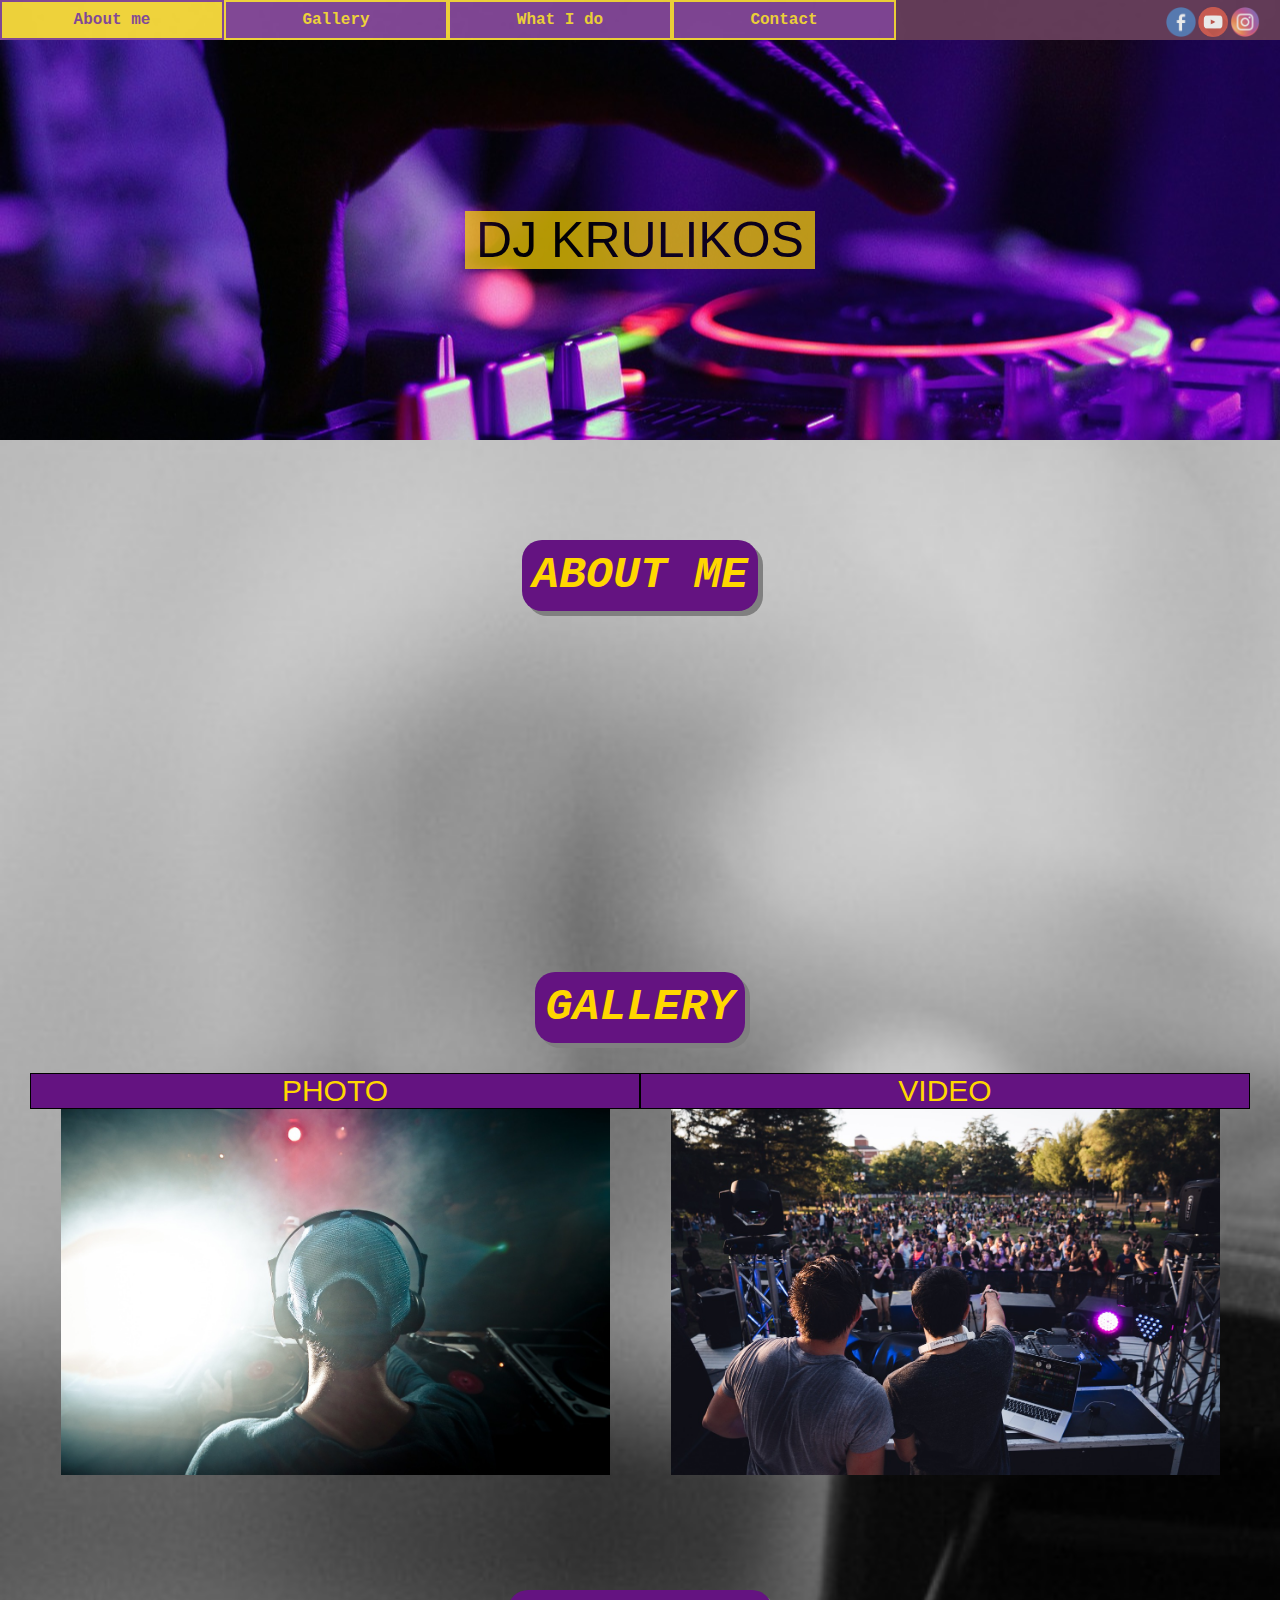
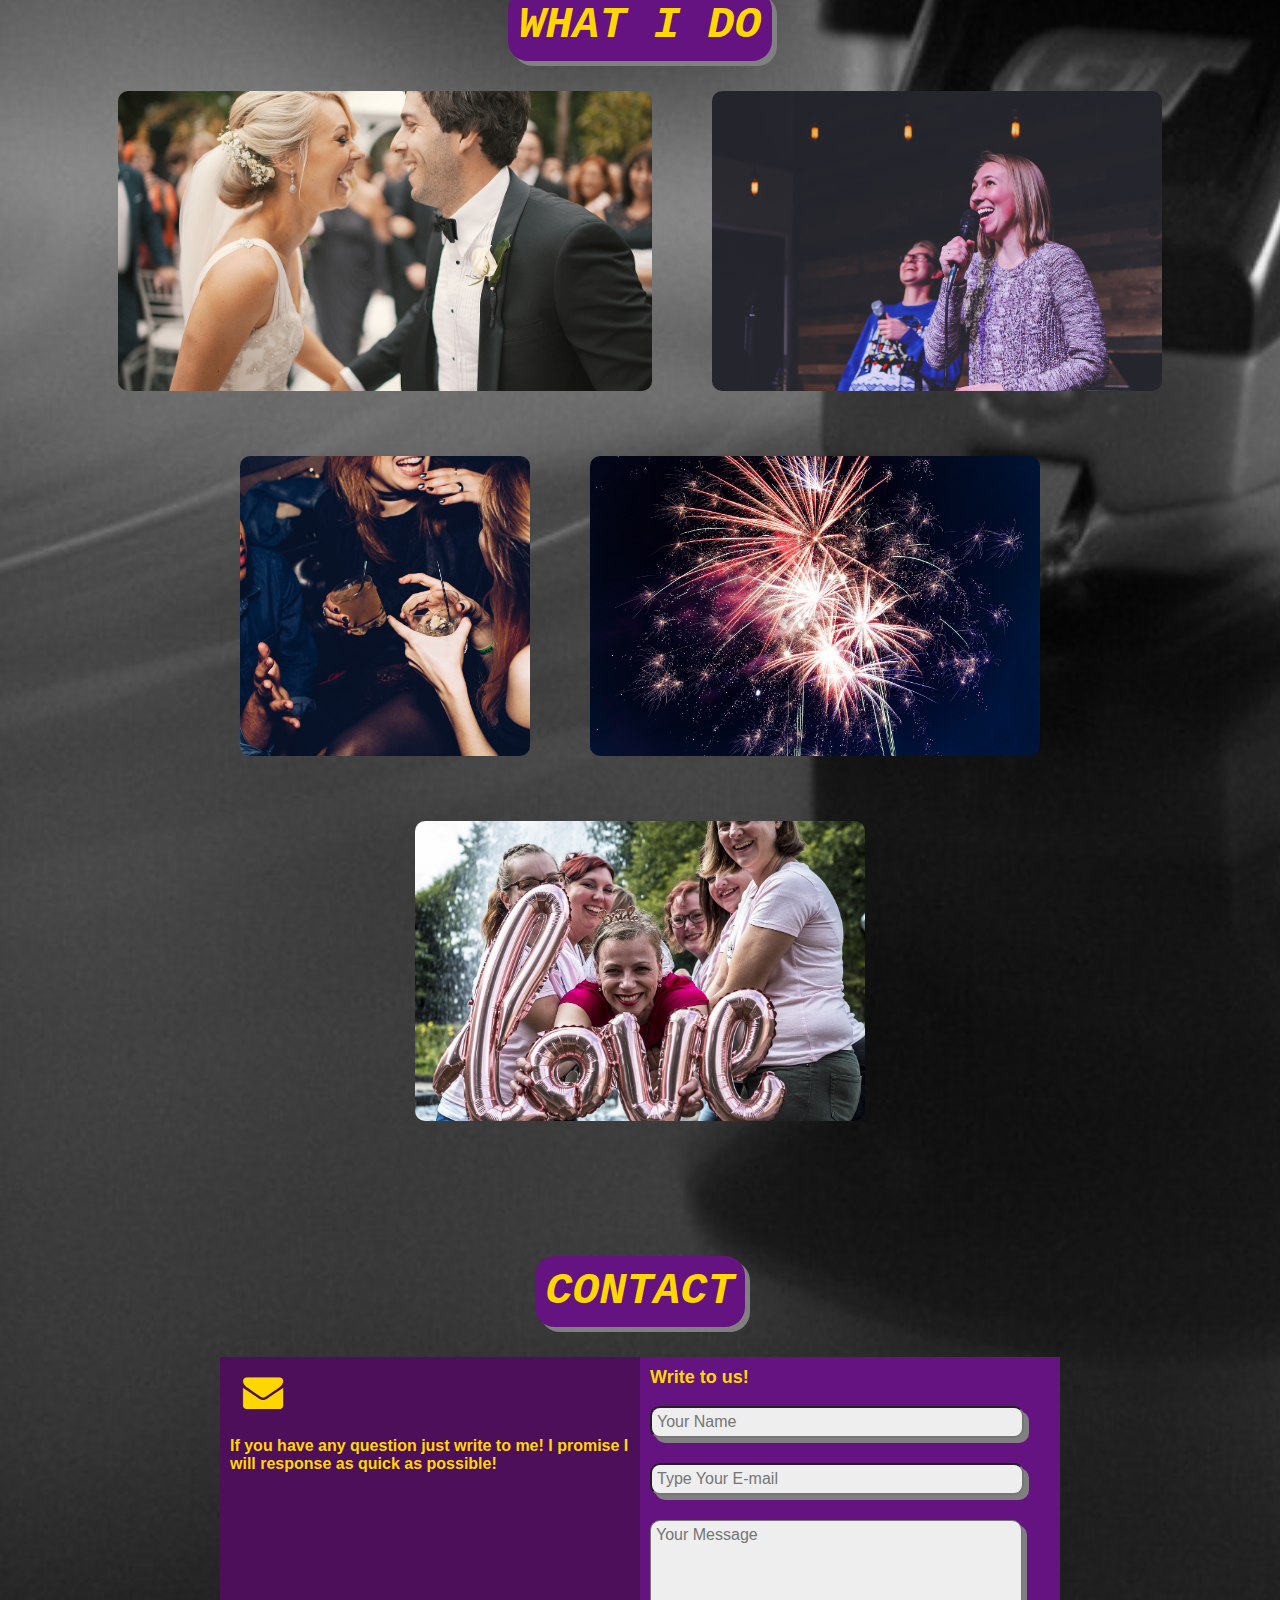
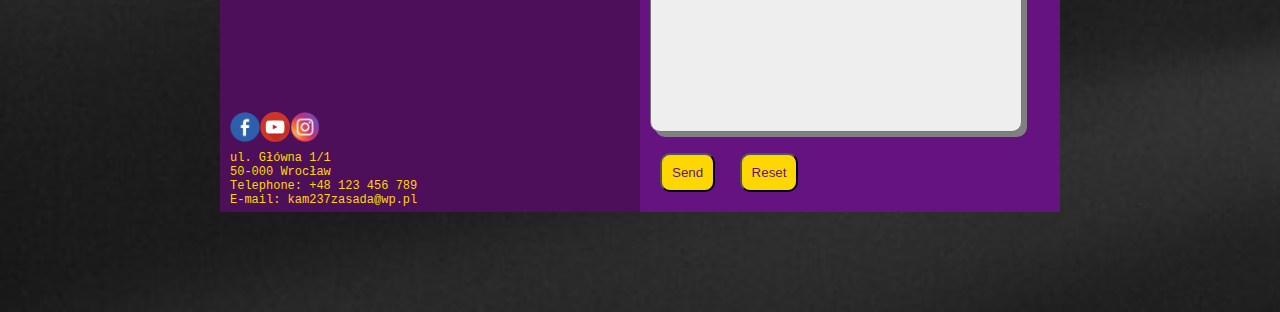
==== commit 3bf28e51: "Modify some styling in contact section" ====
--- a/index.html
+++ b/index.html
@@ -84,7 +84,7 @@
          <div class="contact_box">
                 <div class="data">
                     <div class="icon_mail"><i class="icon-mail-alt"></i></div><br>
-                    <div style="font-size:16px; font-weight:bold;">If you have any question just write to me! I promise I will response as quick as possible!</div>
+                    <div style="font-size:16px; font-weight:bold; font-family: Arial;">If you have any question just write to me! I promise I will response as quick as possible!</div>
                         
                         <div class="social_media">
                         <a href="https://www.facebook.com/krukikor666" target="_blank"><div class="icon1 icon"></div></a>
--- a/css/style.css
+++ b/css/style.css
@@ -243,10 +243,10 @@
         font-family: "Helvetica", sans-serif;
         line-height:1.5;
         animation-name: item_aboutme;
-    animation-delay: 4s;
-    animation-duration: 1s;
-    animation-fill-mode: forwards;
-    opacity:0;
+        animation-delay: 4s;
+        animation-duration: 1s;
+        animation-fill-mode: forwards;
+        opacity:0;
 
     }
 
@@ -431,27 +431,27 @@
 }
 
 
-.contact_box{
+.contact_box {
     display:flex;
     flex-wrap:wrap;
-    height:100%;
+    height: 100%;
     justify-content: center;
     margin: 30px;
     }
 
 .data {
-    font-family: "Helvetica", sans-serif;
     font-size: 12px;
     width: 400px;
     min-height: 300px;
-    background-color: gold;
-    color: black;
+    background-color: #4D0F5A;
+    color: gold;
     position: relative;
     padding: 10px;
+    
 }
 .icon_mail {
     padding: 5px;
-    color:black;
+    color:gold;
     font-size: 40px;
 }
 .social_media {
@@ -470,12 +470,13 @@
     padding: 10px;
     width: 400px;
     color: gold;
-}
-.encourage {
-font-family: "Arial", sans-serif;
-font-size: 18px;
-font-weight: bold;
-}
+
+}
+    .encourage {
+    font-family: "Arial", sans-serif;
+    font-size: 18px;
+    font-weight: bold;
+    }
 
 
 .input{
